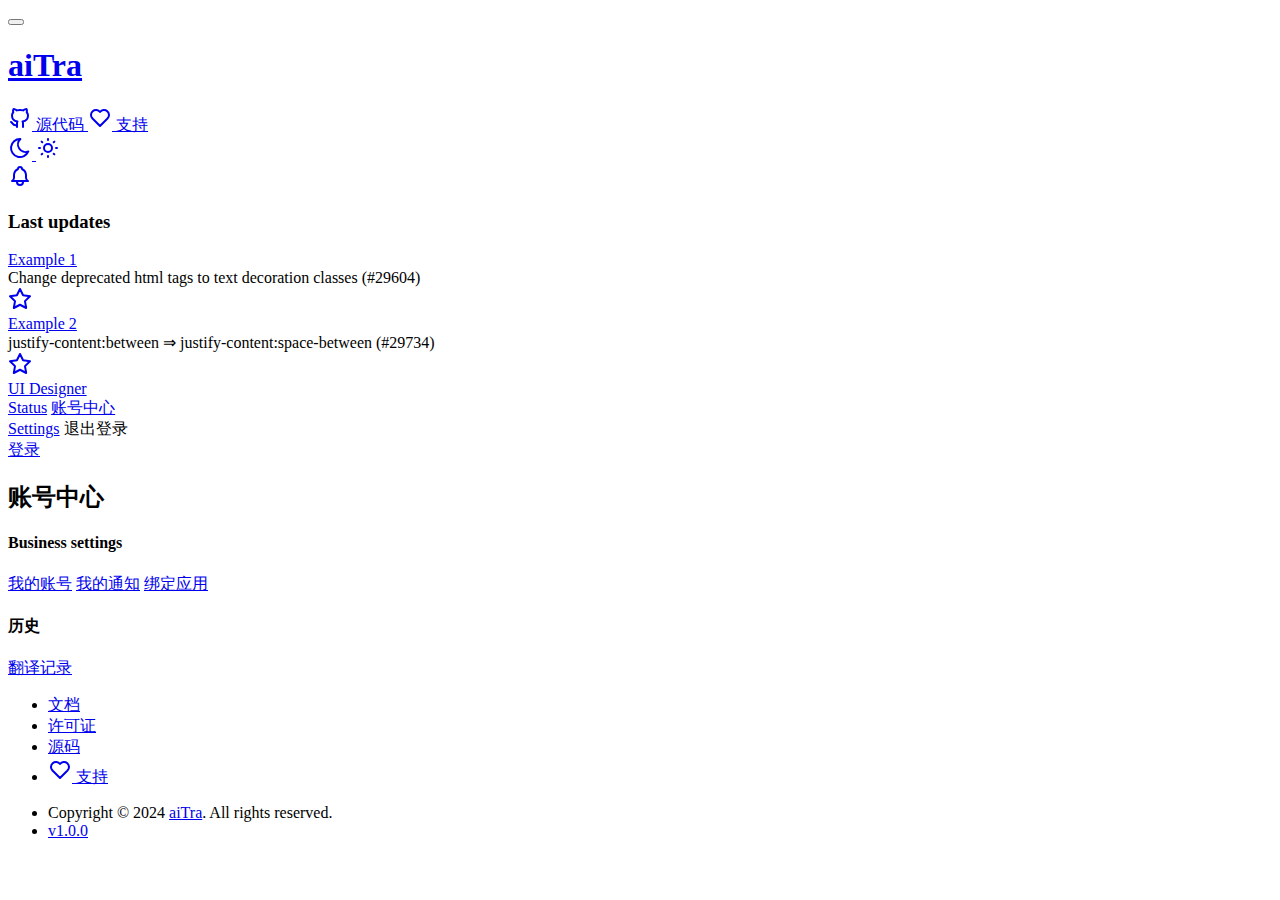
==== acenterhistory.html @ f4004e8a "Add files via upload" ====
<!doctype html>
<!--
* Tabler - Premium and Open Source dashboard template with responsive and high quality UI.
* @version 1.0.0-beta19
* @link https://tabler.io
* Copyright 2018-2023 The Tabler Authors
* Copyright 2018-2023 codecalm.net Paweł Kuna
* Licensed under MIT (https://github.com/tabler/tabler/blob/master/LICENSE)
-->
<html lang="en">
  <head>
    <meta charset="utf-8"/>
    <meta name="viewport" content="width=device-width, initial-scale=1, viewport-fit=cover"/>
    <meta http-equiv="X-UA-Compatible" content="ie=edge"/>
    <title>Settings - Tabler - Premium and Open Source dashboard template with responsive and high quality UI.</title>
    <!-- CSS files -->
    <link href="./dist/css/tabler.min.css?1684106062" rel="stylesheet"/>
    <link href="./dist/css/tabler-flags.min.css?1684106062" rel="stylesheet"/>
    <link href="./dist/css/tabler-payments.min.css?1684106062" rel="stylesheet"/>
    <link href="./dist/css/tabler-vendors.min.css?1684106062" rel="stylesheet"/>
    <link href="./dist/css/demo.min.css?1684106062" rel="stylesheet"/>
    <style>
      @import url('https://rsms.me/inter/inter.css');
      :root {
      	--tblr-font-sans-serif: 'Inter Var', -apple-system, BlinkMacSystemFont, San Francisco, Segoe UI, Roboto, Helvetica Neue, sans-serif;
      }
      body {
      	font-feature-settings: "cv03", "cv04", "cv11";
      }
    </style>
  </head>
  <body >
    <script src="./dist/js/demo-theme.min.js?1684106062"></script>
    <div class="page">
      <!-- Navbar 包括一切最顶上的东西-->
      <header class="navbar navbar-expand-md d-print-none">
        <div class="container-xl">
          <button class="navbar-toggler" type="button" data-bs-toggle="collapse" data-bs-target="#navbar-menu"
                  aria-controls="navbar-menu" aria-expanded="false" aria-label="Toggle navigation">
            <span class="navbar-toggler-icon"></span>
          </button>
          <h1 class="navbar-brand navbar-brand-autodark d-none-navbar-horizontal pe-0 pe-md-3">
            <a href="./index.html">
              aiTra
            </a>
          </h1>
          <!--          源代码和支持-->
          <div class="navbar-nav flex-row order-md-last">
            <div class="nav-item d-none d-md-flex me-3">
              <div class="btn-list">
                <a href="#" class="btn" target="_blank" rel="noreferrer">
                  <!-- Download SVG icon from http://tabler-icons.io/i/brand-github -->
                  <svg xmlns="http://www.w3.org/2000/svg" class="icon" width="24" height="24"
                       viewBox="0 0 24 24" stroke-width="2" stroke="currentColor" fill="none"
                       stroke-linecap="round" stroke-linejoin="round">
                    <path stroke="none" d="M0 0h24v24H0z" fill="none"/>
                    <path d="M9 19c-4.3 1.4 -4.3 -2.5 -6 -3m12 5v-3.5c0 -1 .1 -1.4 -.5 -2c2.8 -.3 5.5 -1.4 5.5 -6a4.6 4.6 0 0 0 -1.3 -3.2a4.2 4.2 0 0 0 -.1 -3.2s-1.1 -.3 -3.5 1.3a12.3 12.3 0 0 0 -6.2 0c-2.4 -1.6 -3.5 -1.3 -3.5 -1.3a4.2 4.2 0 0 0 -.1 3.2a4.6 4.6 0 0 0 -1.3 3.2c0 4.6 2.7 5.7 5.5 6c-.6 .6 -.6 1.2 -.5 2v3.5"/>
                  </svg>
                  源代码
                </a>
                <a href="#" class="btn" target="_blank" rel="noreferrer">
                  <!-- Download SVG icon from http://tabler-icons.io/i/heart -->
                  <svg xmlns="http://www.w3.org/2000/svg" class="icon text-pink" width="24" height="24"
                       viewBox="0 0 24 24" stroke-width="2" stroke="currentColor" fill="none"
                       stroke-linecap="round" stroke-linejoin="round">
                    <path stroke="none" d="M0 0h24v24H0z" fill="none"/>
                    <path d="M19.5 12.572l-7.5 7.428l-7.5 -7.428a5 5 0 1 1 7.5 -6.566a5 5 0 1 1 7.5 6.572"/>
                  </svg>
                  支持
                </a>
              </div>
            </div>
            <!--            两个按钮-->
            <div class="d-none d-md-flex">
              <a href="?theme=dark" class="nav-link px-0 hide-theme-dark" title="Enable dark mode"
                 data-bs-toggle="tooltip"
                 data-bs-placement="bottom">
                <!-- Download SVG icon from http://tabler-icons.io/i/moon -->
                <svg xmlns="http://www.w3.org/2000/svg" class="icon" width="24" height="24" viewBox="0 0 24 24"
                     stroke-width="2" stroke="currentColor" fill="none" stroke-linecap="round"
                     stroke-linejoin="round">
                  <path stroke="none" d="M0 0h24v24H0z" fill="none"/>
                  <path d="M12 3c.132 0 .263 0 .393 0a7.5 7.5 0 0 0 7.92 12.446a9 9 0 1 1 -8.313 -12.454z"/>
                </svg>
              </a>
              <a href="?theme=light" class="nav-link px-0 hide-theme-light" title="Enable light mode"
                 data-bs-toggle="tooltip"
                 data-bs-placement="bottom">
                <!-- Download SVG icon from http://tabler-icons.io/i/sun -->
                <svg xmlns="http://www.w3.org/2000/svg" class="icon" width="24" height="24" viewBox="0 0 24 24"
                     stroke-width="2" stroke="currentColor" fill="none" stroke-linecap="round"
                     stroke-linejoin="round">
                  <path stroke="none" d="M0 0h24v24H0z" fill="none"/>
                  <path d="M12 12m-4 0a4 4 0 1 0 8 0a4 4 0 1 0 -8 0"/>
                  <path d="M3 12h1m8 -9v1m8 8h1m-9 8v1m-6.4 -15.4l.7 .7m12.1 -.7l-.7 .7m0 11.4l.7 .7m-12.1 -.7l-.7 .7"/>
                </svg>
              </a>
              <div class="nav-item dropdown d-none d-md-flex me-3">
                <a href="#" class="nav-link px-0" data-bs-toggle="dropdown" tabindex="-1"
                   aria-label="Show notifications">
                  <!-- Download SVG icon from http://tabler-icons.io/i/bell -->
                  <svg xmlns="http://www.w3.org/2000/svg" class="icon" width="24" height="24"
                       viewBox="0 0 24 24" stroke-width="2" stroke="currentColor" fill="none"
                       stroke-linecap="round" stroke-linejoin="round">
                    <path stroke="none" d="M0 0h24v24H0z" fill="none"/>
                    <path d="M10 5a2 2 0 1 1 4 0a7 7 0 0 1 4 6v3a4 4 0 0 0 2 3h-16a4 4 0 0 0 2 -3v-3a7 7 0 0 1 4 -6"/>
                    <path d="M9 17v1a3 3 0 0 0 6 0v-1"/>
                  </svg>
                  <span class="badge bg-red"></span>
                </a>
                <div class="dropdown-menu dropdown-menu-arrow dropdown-menu-end dropdown-menu-card">
                  <div class="card">
                    <div class="card-header">
                      <h3 class="card-title">Last updates</h3>
                    </div>
                    <div class="list-group list-group-flush list-group-hoverable">
                      <div class="list-group-item">
                        <div class="row align-items-center">
                          <div class="col-auto"><span
                                  class="status-dot status-dot-animated bg-red d-block"></span></div>
                          <div class="col text-truncate">
                            <a href="#" class="text-body d-block">Example 1</a>
                            <div class="d-block text-muted text-truncate mt-n1">
                              Change deprecated html tags to text decoration classes (#29604)
                            </div>
                          </div>
                          <div class="col-auto">
                            <a href="#" class="list-group-item-actions">
                              <!-- Download SVG icon from http://tabler-icons.io/i/star -->
                              <svg xmlns="http://www.w3.org/2000/svg" class="icon text-muted"
                                   width="24" height="24" viewBox="0 0 24 24" stroke-width="2"
                                   stroke="currentColor" fill="none" stroke-linecap="round"
                                   stroke-linejoin="round">
                                <path stroke="none" d="M0 0h24v24H0z" fill="none"/>
                                <path d="M12 17.75l-6.172 3.245l1.179 -6.873l-5 -4.867l6.9 -1l3.086 -6.253l3.086 6.253l6.9 1l-5 4.867l1.179 6.873z"/>
                              </svg>
                            </a>
                          </div>
                        </div>
                      </div>
                      <div class="list-group-item">
                        <div class="row align-items-center">
                          <div class="col-auto"><span class="status-dot d-block"></span></div>
                          <div class="col text-truncate">
                            <a href="#" class="text-body d-block">Example 2</a>
                            <div class="d-block text-muted text-truncate mt-n1">
                              justify-content:between ⇒ justify-content:space-between (#29734)
                            </div>
                          </div>
                          <div class="col-auto">
                            <a href="#" class="list-group-item-actions show">
                              <!-- Download SVG icon from http://tabler-icons.io/i/star -->
                              <svg xmlns="http://www.w3.org/2000/svg" class="icon text-yellow"
                                   width="24" height="24" viewBox="0 0 24 24" stroke-width="2"
                                   stroke="currentColor" fill="none" stroke-linecap="round"
                                   stroke-linejoin="round">
                                <path stroke="none" d="M0 0h24v24H0z" fill="none"/>
                                <path d="M12 17.75l-6.172 3.245l1.179 -6.873l-5 -4.867l6.9 -1l3.086 -6.253l3.086 6.253l6.9 1l-5 4.867l1.179 6.873z"/>
                              </svg>
                            </a>
                          </div>
                        </div>
                      </div>

                    </div>
                  </div>
                </div>
              </div>
            </div>
            <!--            登录头像 隐藏ing-->
            <div class="nav-item dropdown d-none" id="user-info">
              <a href="#" class="nav-link d-flex lh-1 text-reset p-0" data-bs-toggle="dropdown"
                 aria-label="Open user menu">
                <span class="avatar avatar-sm" style="background-image: url(./static/avatars/000m.jpg)"></span>
                <div class="d-none d-xl-block ps-2">
                  <div id="user-email"></div>
                  <div class="mt-1 small text-muted">UI Designer</div>
                </div>
              </a>
              <div class="dropdown-menu dropdown-menu-end dropdown-menu-arrow">
                <a href="#" class="dropdown-item" >Status</a>
                <a href="acenter.html" class="dropdown-item" >账号中心</a>
                <div class="dropdown-divider"></div>
                <a href="settings.html" class="dropdown-item">Settings</a>
                <a  class="dropdown-item" id="logout-button">退出登录</a>
              </div>
            </div>

            <!-- 登录按钮 -->
            <div class="nav-item d-none d-md-flex">
              <a href="sign-in.html" class="btn btn-outline-primary me-2" id="login-button">登录</a>
            </div>
          </div>

        </div>
      </header>


      <div class="page-wrapper">
        <!-- Page header -->
        <div class="page-header d-print-none">
          <div class="container-xl">
            <div class="row g-2 align-items-center">
              <div class="col">
                <h2 class="page-title">
                  账号中心
                </h2>
              </div>
            </div>
          </div>
        </div>
        <!-- Page body -->
        <div class="page-body">
          <div class="container-xl">
            <div class="card">
              <div class="row g-0">
                <div class="col-3 d-none d-md-block border-end">
                  <div class="card-body">
                    <h4 class="subheader">Business settings</h4>
                    <div class="list-group list-group-transparent">
                      <a href="./settings.html" class="list-group-item list-group-item-action d-flex align-items-center">我的账号</a>
                      <a href="#" class="list-group-item list-group-item-action d-flex align-items-center">我的通知</a>
                      <a href="#" class="list-group-item list-group-item-action d-flex align-items-center">绑定应用</a>
                    </div>
                    <h4 class="subheader mt-4">历史</h4>
                    <div class="list-group list-group-transparent">
                      <a href="./acenterhistory.html" class="list-group-item list-group-item-action active" id="acenterhistory">翻译记录</a>
                    </div>
                  </div>
                </div>
                <div class="col d-flex flex-column">
                  <div class="card-body">
                    <div id="history-list">
                      <!-- History records will be injected here -->
                    </div>
<!--                    todo显示历史记录-->
                    </div>
                  </div>
                </div>
              </div>
            </div>
          </div>
        </div>
        <!--        页脚内容-->
        <footer class="footer footer-transparent d-print-none">
          <div class="container-xl">
            <div class="row text-center align-items-center flex-row-reverse">
              <div class="col-lg-auto ms-lg-auto">
                <ul class="list-inline list-inline-dots mb-0">
                  <li class="list-inline-item"><a href="#" target="_blank"
                                                  class="link-secondary" rel="noopener">文档</a></li>
                  <li class="list-inline-item"><a href="./license.html" class="link-secondary">许可证</a>
                  </li>
                  <li class="list-inline-item"><a href="#" target="_blank"
                                                  class="link-secondary" rel="noopener">源码</a></li>
                  <li class="list-inline-item">
                    <a href="#" target="_blank" class="link-secondary"
                       rel="noopener">
                      <!-- Download SVG icon from http://tabler-icons.io/i/heart -->
                      <svg xmlns="http://www.w3.org/2000/svg"
                           class="icon text-pink icon-filled icon-inline" width="24" height="24"
                           viewBox="0 0 24 24" stroke-width="2" stroke="currentColor" fill="none"
                           stroke-linecap="round" stroke-linejoin="round">
                        <path stroke="none" d="M0 0h24v24H0z" fill="none"/>
                        <path d="M19.5 12.572l-7.5 7.428l-7.5 -7.428a5 5 0 1 1 7.5 -6.566a5 5 0 1 1 7.5 6.572"/>
                      </svg>
                      支持
                    </a>
                  </li>
                </ul>
              </div>
              <div class="col-12 col-lg-auto mt-3 mt-lg-0">
                <ul class="list-inline list-inline-dots mb-0">
                  <li class="list-inline-item">
                    Copyright &copy; 2024
                    <a href="src" class="link-secondary">aiTra</a>.
                    All rights reserved.
                  </li>
                  <li class="list-inline-item">
                    <a href="./changelog.html" class="link-secondary" rel="noopener">
                      v1.0.0
                    </a>
                  </li>
                </ul>
              </div>
            </div>
          </div>
        </footer>
      </div>
    </div>
    <!-- Libs JS -->
    <!-- Tabler Core -->
    <script src="./dist/js/tabler.min.js?1684106062" defer></script>
    <script src="./dist/js/demo.min.js?1684106062" defer></script>
    <script src="https://cdn.bootcdn.net/ajax/libs/jquery/3.6.4/jquery.min.js"></script>

    <script>

      $(document).ready(function () {

        // Perform the AJAX request to check the login status
        $.ajax({
          url: 'http://localhost:8080/user/status',
          method: 'GET',
          xhrFields: {
            withCredentials: true
          },
          crossDomain: true,
          success: function (response) {
            if (response.status === 'logged_in') {
              $('#login-button').hide();
              $('#user-email').text(response.useremail);
              $('#user-info').removeClass('d-none');

              var historyList = $("#history-list");
              historyList.html("加载中...");

              var tempemail = $('#user-email').text();
              $.ajax({
                url: "http://localhost:8080/translate/history",
                type: "GET",
                data: { userEmail: tempemail },
                success: function (data) {
                  historyList.html("");
                  if (data.length > 0) {
                    $.each(data, function (index, record) {
                      var recordDiv = $("<div>").addClass("record");
                      recordDiv.html(`
              <div><strong>原文:</strong> ${record.sourceText}</div>
              <div><strong>翻译后:</strong> ${record.translatedText}</div>
              <div><strong>原文语言:</strong> ${record.sourceLangName}</div>
              <div><strong>目标语言:</strong> ${record.targetLangName}</div>
              <div><strong>翻译时间:</strong> ${record.translatedAt}</div>
              <hr>
            `);
                      historyList.append(recordDiv);
                    });
                  } else {
                    historyList.html("没有历史记录");
                  }
                },
                error: function (error) {
                  historyList.html("加载失败，请重试");
                  console.error('Error fetching history:', error);
                }
              });


            } else {
              $('#login-button').show();
              $('#user-info').addClass('d-none');
            }


          },
          error: function () {
            console.error('Error checking login status');
          }
        });
      });
    </script>
    <script>
      $(document).ready(function () {
        $('#logout-button').click(function (event) {
          event.preventDefault();
          $.ajax({
            url: 'http://localhost:8080/alogout',
            type: 'POST',
            xhrFields: {
              withCredentials: true
            },
            crossDomain: true,
            success: function (response) {

              window.location.href = './index.html';
            },
            error: function (xhr, status, error) {
              alert('退出登录失败，请重试。');
            }
          });
        });
      });
      document.addEventListener("DOMContentLoaded", function () {
        const menuItems = document.querySelectorAll(".list-group-item");
        const sections = document.querySelectorAll("[data-section]");

        menuItems.forEach(item => {
          item.addEventListener("click", function (e) {
            e.preventDefault();

            // Remove active class from all menu items
            menuItems.forEach(i => i.classList.remove("active"));
            // Add active class to the clicked menu item
            this.classList.add("active");

            // Get the target section
            const target = this.getAttribute("data-target");

            // Hide all sections
            sections.forEach(section => section.style.display = "none");

            // Show the target section
            document.querySelector(`[data-section="${target}"]`).style.display = "flex";
          });
        });
      });

      $(document).ready(function() {
        // 监听点击事件
        $(".list-group-item").click(function() {
          // 判断点击了哪个链接
          var clickedText = $(this).text();
          switch (clickedText) {
            case "我的账号":
              // 处理“我的账号”链接的点击
              console.log("点击了我的账号");
              // 在这里添加处理“我的账号”链接点击的代码
              window.location.href = './acenter.html';

              break;
            case "我的通知":
              // 处理“我的通知”链接的点击
              console.log("点击了我的通知");
              // 在这里添加处理“我的通知”链接点击的代码
              break;
            case "绑定应用":
              // 处理“绑定应用”链接的点击
              console.log("点击了绑定应用");
              // 在这里添加处理“绑定应用”链接点击的代码
              break;
            case "翻译记录":
              // 处理“翻译记录”链接的点击
              console.log("点击了翻译记录");
              // 在这里添加处理“翻译记录”链接点击的代码
              window.location.href = './acenterhistory.html';
              break;
            default:
              // 默认情况
              console.log("未知链接被点击");
          }
        });
      });

    </script>
  </body>
</html>
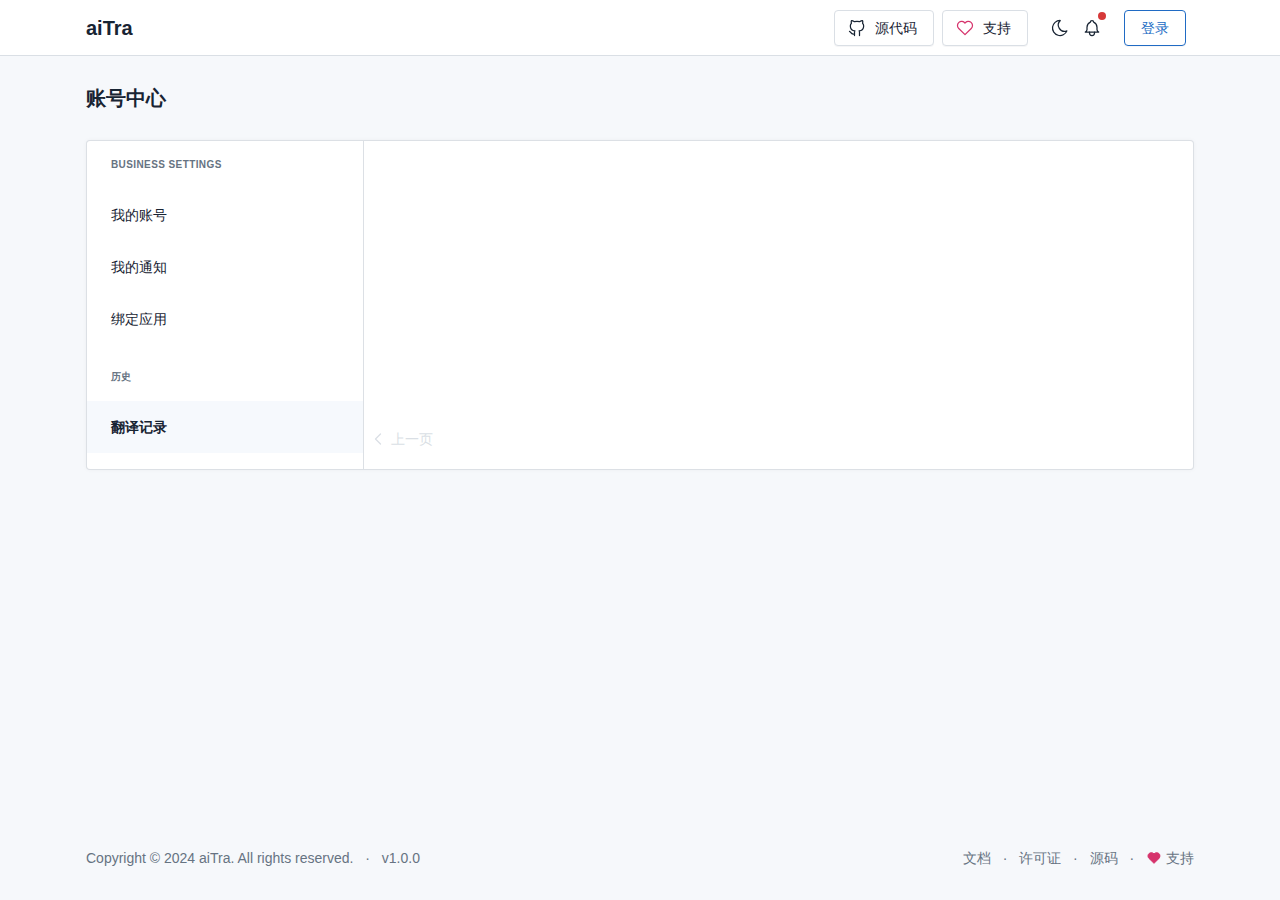
==== commit 6a6b58c3: "aiTra前端" ====
--- a/acenterhistory.html
+++ b/acenterhistory.html
@@ -235,12 +235,25 @@
                     </div>
 <!--                    todo显示历史记录-->
                     </div>
+<!--                  分页页码-->
+                  <ul class="pagination " id="page-list" >
+                    <li class="page-item disabled" id="page-list-uppage">
+                      <a class="page-link" href="#" tabindex="-1" aria-disabled="true">
+                        <!-- Download SVG icon from http://tabler-icons.io/i/chevron-left -->
+                        <svg xmlns="http://www.w3.org/2000/svg" class="icon" width="24" height="24" viewBox="0 0 24 24" stroke-width="2" stroke="currentColor" fill="none" stroke-linecap="round" stroke-linejoin="round"><path stroke="none" d="M0 0h24v24H0z" fill="none"/><path d="M15 6l-6 6l6 6" /></svg>
+                        上一页
+                      </a>
+                    </li>
+<!--                     页码位置-->
+                  </ul>
+<!--                  分页页码结束-->
                   </div>
                 </div>
               </div>
             </div>
           </div>
         </div>
+
         <!--        页脚内容-->
         <footer class="footer footer-transparent d-print-none">
           <div class="container-xl">
@@ -295,6 +308,169 @@
     <script src="https://cdn.bootcdn.net/ajax/libs/jquery/3.6.4/jquery.min.js"></script>
 
     <script>
+      $(document).on('click','#page-list-nextpage',function (event){
+        event.preventDefault();
+
+        // 使用 jQuery 选择器找到具有 "active" 类的元素，并获取其中的文本内容
+        var activeText = parseInt($(".page-item.active .page-link").text()) + 1;
+        var tempemail = $('#user-email').text();
+        var pageList = $("#page-list");
+        var historyList = $("#history-list");
+        console.log(activeText);
+        $.ajax({
+          url: "http://localhost:8080/translate/history",
+          type: "GET",
+          data: {
+            userEmail: tempemail,
+            current: activeText
+          },
+          success: function (data) {
+              if(activeText <= data.pages){
+                historyList.html("");
+                if(data.pages >1){
+                  pageList.html("<li class=\"page-item \" id=\"page-list-uppage\">\n" +
+                          "                      <a class=\"page-link\" href=\"\" tabindex=\"-1\" aria-disabled=\"true\">\n" +
+                          "                        <!-- Download SVG icon from http://tabler-icons.io/i/chevron-left -->\n" +
+                          "                        <svg xmlns=\"http://www.w3.org/2000/svg\" class=\"icon\" width=\"24\" height=\"24\" viewBox=\"0 0 24 24\" stroke-width=\"2\" stroke=\"currentColor\" fill=\"none\" stroke-linecap=\"round\" stroke-linejoin=\"round\"><path stroke=\"none\" d=\"M0 0h24v24H0z\" fill=\"none\"/><path d=\"M15 6l-6 6l6 6\" /></svg>\n" +
+                          "                        上一页\n" +
+                          "                      </a>\n" +
+                          "                    </li>");
+                  var temppages = data.pages;
+                  for(var i=1;i<=temppages;i++){
+                    if(i === data.current){
+                      pageList.append(`
+                       <li class="page-item active"><a class="page-link" href="#">${i}</a></li>
+                      `);
+                    }else{
+                      pageList.append(`
+                       <li class="page-item"><a class="page-link" href="#">${i}</a></li>
+                      `);
+                    }
+                  }
+                  pageList.append(`
+                    <li class="page-item" id="page-list-nextpage">
+                      <a class="page-link" href="" >
+                        下一页
+                        <svg xmlns="http://www.w3.org/2000/svg" class="icon" width="24" height="24" viewBox="0 0 24 24" stroke-width="2" stroke="currentColor" fill="none" stroke-linecap="round" stroke-linejoin="round"><path stroke="none" d="M0 0h24v24H0z" fill="none"/><path d="M9 6l6 6l-6 6" /></svg>
+                      </a>
+                    </li>
+                    `);
+
+
+                }
+                if (data.records.length > 0) {
+                  $.each(data.records, function (index, records) {
+                    var recordDiv = $("<div>").addClass("records");
+                    recordDiv.html(`
+              <div><strong>原文:</strong> ${records.sourceText}</div>
+              <div><strong>翻译后:</strong> ${records.translatedText}</div>
+              <div><strong>原文语言:</strong> ${records.sourceLangName}</div>
+              <div><strong>目标语言:</strong> ${records.targetLangName}</div>
+              <div><strong>翻译时间:</strong> ${records.translatedAt}</div>
+              <hr>
+            `);
+                    historyList.append(recordDiv);
+                  });
+                } else {
+                  historyList.html("没有历史记录");
+                }
+              }
+
+            if(activeText >= data.pages){
+              activeText = data.pages;
+              $('#page-list-nextpage').addClass('disabled');
+            }
+
+          },
+          error: function (error) {
+            historyList.html("加载失败，请重试");
+            console.error('Error fetching history:', error);
+          }
+        });
+      });
+
+
+      $(document).on('click','#page-list-uppage',function (event){
+        event.preventDefault();
+
+        // 使用 jQuery 选择器找到具有 "active" 类的元素，并获取其中的文本内容
+        var activeText = parseInt($(".page-item.active .page-link").text()) - 1;
+        var tempemail = $('#user-email').text();
+        var pageList = $("#page-list");
+        var historyList = $("#history-list");
+        console.log(activeText);
+        $.ajax({
+          url: "http://localhost:8080/translate/history",
+          type: "GET",
+          data: {
+            userEmail: tempemail,
+            current: activeText
+          },
+          success: function (data) {
+            if(activeText <= data.pages && activeText >=1){
+              historyList.html("");
+              if(data.pages >1){
+                pageList.html("<li class=\"page-item \" id=\"page-list-uppage\">\n" +
+                        "                      <a class=\"page-link\" href=\"\" tabindex=\"-1\" aria-disabled=\"true\">\n" +
+                        "                        <!-- Download SVG icon from http://tabler-icons.io/i/chevron-left -->\n" +
+                        "                        <svg xmlns=\"http://www.w3.org/2000/svg\" class=\"icon\" width=\"24\" height=\"24\" viewBox=\"0 0 24 24\" stroke-width=\"2\" stroke=\"currentColor\" fill=\"none\" stroke-linecap=\"round\" stroke-linejoin=\"round\"><path stroke=\"none\" d=\"M0 0h24v24H0z\" fill=\"none\"/><path d=\"M15 6l-6 6l6 6\" /></svg>\n" +
+                        "                        上一页\n" +
+                        "                      </a>\n" +
+                        "                    </li>");
+                var temppages = data.pages;
+                for(var i=1;i<=temppages;i++){
+                  if(i === data.current){
+                    pageList.append(`
+                       <li class="page-item active"><a class="page-link" href="#">${i}</a></li>
+                      `);
+                  }else{
+                    pageList.append(`
+                       <li class="page-item"><a class="page-link" href="#">${i}</a></li>
+                      `);
+                  }
+                }
+                pageList.append(`
+                    <li class="page-item" id="page-list-nextpage">
+                      <a class="page-link" href="" >
+                        下一页
+                        <svg xmlns="http://www.w3.org/2000/svg" class="icon" width="24" height="24" viewBox="0 0 24 24" stroke-width="2" stroke="currentColor" fill="none" stroke-linecap="round" stroke-linejoin="round"><path stroke="none" d="M0 0h24v24H0z" fill="none"/><path d="M9 6l6 6l-6 6" /></svg>
+                      </a>
+                    </li>
+                    `);
+
+
+              }
+              if (data.records.length > 0) {
+                $.each(data.records, function (index, records) {
+                  var recordDiv = $("<div>").addClass("records");
+                  recordDiv.html(`
+              <div><strong>原文:</strong> ${records.sourceText}</div>
+              <div><strong>翻译后:</strong> ${records.translatedText}</div>
+              <div><strong>原文语言:</strong> ${records.sourceLangName}</div>
+              <div><strong>目标语言:</strong> ${records.targetLangName}</div>
+              <div><strong>翻译时间:</strong> ${records.translatedAt}</div>
+              <hr>
+            `);
+                  historyList.append(recordDiv);
+                });
+              } else {
+                historyList.html("没有历史记录");
+              }
+            }
+
+            if(activeText <= 1){
+              activeText = 1;
+              $('#page-list-uppage').addClass('disabled');
+            }
+
+          },
+          error: function (error) {
+            historyList.html("加载失败，请重试");
+            console.error('Error fetching history:', error);
+          }
+        });
+      });
+
 
       $(document).ready(function () {
 
@@ -311,26 +487,55 @@
               $('#login-button').hide();
               $('#user-email').text(response.useremail);
               $('#user-info').removeClass('d-none');
-
+              var pageList = $("#page-list");
               var historyList = $("#history-list");
               historyList.html("加载中...");
+
 
               var tempemail = $('#user-email').text();
               $.ajax({
                 url: "http://localhost:8080/translate/history",
                 type: "GET",
-                data: { userEmail: tempemail },
+                data: {
+                  userEmail: tempemail,
+                  current: 1
+                },
                 success: function (data) {
                   historyList.html("");
-                  if (data.length > 0) {
-                    $.each(data, function (index, record) {
-                      var recordDiv = $("<div>").addClass("record");
+                  if(data.pages >1){
+                    var temppages = data.pages;
+                    for(var i=1;i<=temppages;i++){
+                      if(i === 1){
+                        pageList.append(`
+                       <li class="page-item active"><a class="page-link" href="#">${i}</a></li>
+                      `);
+                      }else {
+                        pageList.append(`
+                       <li class="page-item"><a class="page-link" href="#">${i}</a></li>
+                      `);
+                      }
+
+
+                    }
+                    pageList.append(`
+                    <li class="page-item">
+                      <a class="page-link" href="" id="page-list-nextpage">
+                        下一页
+                        <svg xmlns="http://www.w3.org/2000/svg" class="icon" width="24" height="24" viewBox="0 0 24 24" stroke-width="2" stroke="currentColor" fill="none" stroke-linecap="round" stroke-linejoin="round"><path stroke="none" d="M0 0h24v24H0z" fill="none"/><path d="M9 6l6 6l-6 6" /></svg>
+                      </a>
+                    </li>
+                    `);
+
+                  }
+                  if (data.records.length > 0) {
+                    $.each(data.records, function (index, records) {
+                      var recordDiv = $("<div>").addClass("records");
                       recordDiv.html(`
-              <div><strong>原文:</strong> ${record.sourceText}</div>
-              <div><strong>翻译后:</strong> ${record.translatedText}</div>
-              <div><strong>原文语言:</strong> ${record.sourceLangName}</div>
-              <div><strong>目标语言:</strong> ${record.targetLangName}</div>
-              <div><strong>翻译时间:</strong> ${record.translatedAt}</div>
+              <div><strong>原文:</strong> ${records.sourceText}</div>
+              <div><strong>翻译后:</strong> ${records.translatedText}</div>
+              <div><strong>原文语言:</strong> ${records.sourceLangName}</div>
+              <div><strong>目标语言:</strong> ${records.targetLangName}</div>
+              <div><strong>翻译时间:</strong> ${records.translatedAt}</div>
               <hr>
             `);
                       historyList.append(recordDiv);
--- a/dist/css/tabler.min.css
+++ b/dist/css/tabler.min.css
@@ -0,0 +1,13 @@
+/*!
+* Tabler v1.0.0-beta19 (https://tabler.io)
+* @version 1.0.0-beta19
+* @link https://tabler.io
+* Copyright 2018-2023 The Tabler Authors
+* Copyright 2018-2023 codecalm.net Paweł Kuna
+* Licensed under MIT (https://github.com/tabler/tabler/blob/master/LICENSE)
+*/
+@charset "UTF-8";:root,[data-bs-theme=light]{--tblr-blue:#206bc4;--tblr-indigo:#4263eb;--tblr-purple:#ae3ec9;--tblr-pink:#d6336c;--tblr-red:#d63939;--tblr-orange:#f76707;--tblr-yellow:#f59f00;--tblr-green:#2fb344;--tblr-teal:#0ca678;--tblr-cyan:#17a2b8;--tblr-black:#000000;--tblr-white:#ffffff;--tblr-gray:#667382;--tblr-gray-dark:#182433;--tblr-gray-100:#f6f8fb;--tblr-gray-200:#eef1f4;--tblr-gray-300:#dadfe5;--tblr-gray-400:#bbc3cd;--tblr-gray-500:#929dab;--tblr-gray-600:#667382;--tblr-gray-700:#3a4859;--tblr-gray-800:#182433;--tblr-gray-900:#040a11;--tblr-primary:#206bc4;--tblr-secondary:#667382;--tblr-success:#2fb344;--tblr-info:#4299e1;--tblr-warning:#f76707;--tblr-danger:#d63939;--tblr-light:#fcfdfe;--tblr-dark:#182433;--tblr-muted:#667382;--tblr-blue:#206bc4;--tblr-azure:#4299e1;--tblr-indigo:#4263eb;--tblr-purple:#ae3ec9;--tblr-pink:#d6336c;--tblr-red:#d63939;--tblr-orange:#f76707;--tblr-yellow:#f59f00;--tblr-lime:#74b816;--tblr-green:#2fb344;--tblr-teal:#0ca678;--tblr-cyan:#17a2b8;--tblr-facebook:#1877f2;--tblr-twitter:#1da1f2;--tblr-linkedin:#0a66c2;--tblr-google:#dc4e41;--tblr-youtube:#ff0000;--tblr-vimeo:#1ab7ea;--tblr-dribbble:#ea4c89;--tblr-github:#181717;--tblr-instagram:#e4405f;--tblr-pinterest:#bd081c;--tblr-vk:#6383a8;--tblr-rss:#ffa500;--tblr-flickr:#0063dc;--tblr-bitbucket:#0052cc;--tblr-tabler:#206bc4;--tblr-primary-rgb:32,107,196;--tblr-secondary-rgb:102,115,130;--tblr-success-rgb:47,179,68;--tblr-info-rgb:66,153,225;--tblr-warning-rgb:247,103,7;--tblr-danger-rgb:214,57,57;--tblr-light-rgb:252,253,254;--tblr-dark-rgb:24,36,51;--tblr-muted-rgb:102,115,130;--tblr-blue-rgb:32,107,196;--tblr-azure-rgb:66,153,225;--tblr-indigo-rgb:66,99,235;--tblr-purple-rgb:174,62,201;--tblr-pink-rgb:214,51,108;--tblr-red-rgb:214,57,57;--tblr-orange-rgb:247,103,7;--tblr-yellow-rgb:245,159,0;--tblr-lime-rgb:116,184,22;--tblr-green-rgb:47,179,68;--tblr-teal-rgb:12,166,120;--tblr-cyan-rgb:23,162,184;--tblr-facebook-rgb:24,119,242;--tblr-twitter-rgb:29,161,242;--tblr-linkedin-rgb:10,102,194;--tblr-google-rgb:220,78,65;--tblr-youtube-rgb:255,0,0;--tblr-vimeo-rgb:26,183,234;--tblr-dribbble-rgb:234,76,137;--tblr-github-rgb:24,23,23;--tblr-instagram-rgb:228,64,95;--tblr-pinterest-rgb:189,8,28;--tblr-vk-rgb:99,131,168;--tblr-rss-rgb:255,165,0;--tblr-flickr-rgb:0,99,220;--tblr-bitbucket-rgb:0,82,204;--tblr-tabler-rgb:32,107,196;--tblr-primary-text-emphasis:#0d2b4e;--tblr-secondary-text-emphasis:#292e34;--tblr-success-text-emphasis:#13481b;--tblr-info-text-emphasis:#1a3d5a;--tblr-warning-text-emphasis:#632903;--tblr-danger-text-emphasis:#561717;--tblr-light-text-emphasis:#3a4859;--tblr-dark-text-emphasis:#3a4859;--tblr-primary-bg-subtle:#d2e1f3;--tblr-secondary-bg-subtle:#e0e3e6;--tblr-success-bg-subtle:#d5f0da;--tblr-info-bg-subtle:#d9ebf9;--tblr-warning-bg-subtle:#fde1cd;--tblr-danger-bg-subtle:#f7d7d7;--tblr-light-bg-subtle:#fbfcfd;--tblr-dark-bg-subtle:#bbc3cd;--tblr-primary-border-subtle:#a6c4e7;--tblr-secondary-border-subtle:#c2c7cd;--tblr-success-border-subtle:#ace1b4;--tblr-info-border-subtle:#b3d6f3;--tblr-warning-border-subtle:#fcc29c;--tblr-danger-border-subtle:#efb0b0;--tblr-light-border-subtle:#eef1f4;--tblr-dark-border-subtle:#929dab;--tblr-white-rgb:255,255,255;--tblr-black-rgb:0,0,0;--tblr-font-sans-serif:-apple-system,BlinkMacSystemFont,San Francisco,Segoe UI,Roboto,Helvetica Neue,sans-serif;--tblr-font-monospace:Menlo,Monaco,Consolas,Liberation Mono,Courier New,monospace;--tblr-gradient:linear-gradient(180deg, rgba(255, 255, 255, 0.15), rgba(255, 255, 255, 0));--tblr-body-font-family:var(--tblr-font-sans-serif);--tblr-body-font-size:0.875rem;--tblr-body-font-weight:400;--tblr-body-line-height:1.4285714286;--tblr-body-color:#182433;--tblr-body-color-rgb:24,36,51;--tblr-body-bg:#f6f8fb;--tblr-body-bg-rgb:246,248,251;--tblr-emphasis-color:#182433;--tblr-emphasis-color-rgb:24,36,51;--tblr-secondary-color:rgba(24, 36, 51, 0.75);--tblr-secondary-color-rgb:24,36,51;--tblr-secondary-bg:#eef1f4;--tblr-secondary-bg-rgb:238,241,244;--tblr-tertiary-color:rgba(24, 36, 51, 0.5);--tblr-tertiary-color-rgb:24,36,51;--tblr-tertiary-bg:#f6f8fb;--tblr-tertiary-bg-rgb:246,248,251;--tblr-link-color:#206bc4;--tblr-link-color-rgb:32,107,196;--tblr-link-decoration:none;--tblr-link-hover-color:#1a569d;--tblr-link-hover-color-rgb:26,86,157;--tblr-link-hover-decoration:underline;--tblr-code-color:var(--tblr-gray-600);--tblr-highlight-bg:#fdeccc;--tblr-border-width:1px;--tblr-border-style:solid;--tblr-border-color:#dadfe5;--tblr-border-color-translucent:rgba(4, 32, 69, 0.14);--tblr-border-radius:4px;--tblr-border-radius-sm:2px;--tblr-border-radius-lg:8px;--tblr-border-radius-xl:1rem;--tblr-border-radius-xxl:2rem;--tblr-border-radius-2xl:var(--tblr-border-radius-xxl);--tblr-border-radius-pill:100rem;--tblr-box-shadow:0 0.5rem 1rem rgba(0, 0, 0, 0.15);--tblr-box-shadow-sm:0 0.125rem 0.25rem rgba(0, 0, 0, 0.075);--tblr-box-shadow-lg:0 1rem 3rem rgba(0, 0, 0, 0.175);--tblr-box-shadow-inset:0 0 transparent;--tblr-focus-ring-width:0.25rem;--tblr-focus-ring-opacity:0.25;--tblr-focus-ring-color:rgba(32, 107, 196, 0.25);--tblr-form-valid-color:#2fb344;--tblr-form-valid-border-color:#2fb344;--tblr-form-invalid-color:#d63939;--tblr-form-invalid-border-color:#d63939}[data-bs-theme=dark]{color-scheme:dark;--tblr-body-color:#fcfdfe;--tblr-body-color-rgb:252,253,254;--tblr-body-bg:#040a11;--tblr-body-bg-rgb:4,10,17;--tblr-emphasis-color:#ffffff;--tblr-emphasis-color-rgb:255,255,255;--tblr-secondary-color:rgba(252, 253, 254, 0.75);--tblr-secondary-color-rgb:252,253,254;--tblr-secondary-bg:#182433;--tblr-secondary-bg-rgb:24,36,51;--tblr-tertiary-color:rgba(252, 253, 254, 0.5);--tblr-tertiary-color-rgb:252,253,254;--tblr-tertiary-bg:#0e1722;--tblr-tertiary-bg-rgb:14,23,34;--tblr-primary-text-emphasis:#79a6dc;--tblr-secondary-text-emphasis:#a3abb4;--tblr-success-text-emphasis:#82d18f;--tblr-info-text-emphasis:#8ec2ed;--tblr-warning-text-emphasis:#faa46a;--tblr-danger-text-emphasis:#e68888;--tblr-light-text-emphasis:#f6f8fb;--tblr-dark-text-emphasis:#dadfe5;--tblr-primary-bg-subtle:#061527;--tblr-secondary-bg-subtle:#14171a;--tblr-success-bg-subtle:#09240e;--tblr-info-bg-subtle:#0d1f2d;--tblr-warning-bg-subtle:#311501;--tblr-danger-bg-subtle:#2b0b0b;--tblr-light-bg-subtle:#182433;--tblr-dark-bg-subtle:#0c121a;--tblr-primary-border-subtle:#134076;--tblr-secondary-border-subtle:#3d454e;--tblr-success-border-subtle:#1c6b29;--tblr-info-border-subtle:#285c87;--tblr-warning-border-subtle:#943e04;--tblr-danger-border-subtle:#802222;--tblr-light-border-subtle:#3a4859;--tblr-dark-border-subtle:#182433;--tblr-link-color:#79a6dc;--tblr-link-hover-color:#94b8e3;--tblr-link-color-rgb:121,166,220;--tblr-link-hover-color-rgb:148,184,227;--tblr-code-color:var(--tblr-gray-300);--tblr-border-color:#1f2e41;--tblr-border-color-translucent:rgba(72, 110, 149, 0.14);--tblr-form-valid-color:#82d18f;--tblr-form-valid-border-color:#82d18f;--tblr-form-invalid-color:#e68888;--tblr-form-invalid-border-color:#e68888}*,::after,::before{box-sizing:border-box}@media (prefers-reduced-motion:no-preference){:root{scroll-behavior:smooth}}body{margin:0;font-family:var(--tblr-body-font-family);font-size:var(--tblr-body-font-size);font-weight:var(--tblr-body-font-weight);line-height:var(--tblr-body-line-height);color:var(--tblr-body-color);text-align:var(--tblr-body-text-align);background-color:var(--tblr-body-bg);-webkit-text-size-adjust:100%;-webkit-tap-highlight-color:transparent}.hr,hr{margin:2rem 0;color:inherit;border:0;border-top:var(--tblr-border-width) solid;opacity:.16}.h1,.h2,.h3,.h4,.h5,.h6,h1,h2,h3,h4,h5,h6{margin-top:0;margin-bottom:var(--tblr-spacer);font-weight:var(--tblr-font-weight-bold);line-height:1.2;color:var(--tblr-heading-color,inherit)}.h1,h1{font-size:1.5rem}.h2,h2{font-size:1.25rem}.h3,h3{font-size:1rem}.h4,h4{font-size:.875rem}.h5,h5{font-size:.75rem}.h6,h6{font-size:.625rem}p{margin-top:0;margin-bottom:1rem}abbr[title]{-webkit-text-decoration:underline dotted;text-decoration:underline dotted;cursor:help;-webkit-text-decoration-skip-ink:none;text-decoration-skip-ink:none}address{margin-bottom:1rem;font-style:normal;line-height:inherit}ol,ul{padding-left:2rem}dl,ol,ul{margin-top:0;margin-bottom:1rem}ol ol,ol ul,ul ol,ul ul{margin-bottom:0}dt{font-weight:600}dd{margin-bottom:.5rem;margin-left:0}blockquote{margin:0 0 1rem}b,strong{font-weight:bolder}.small,small{font-size:85.714285%}.mark,mark{padding:.1875em;background-color:var(--tblr-highlight-bg)}sub,sup{position:relative;font-size:.75em;line-height:0;vertical-align:baseline}sub{bottom:-.25em}sup{top:-.5em}a{color:rgba(var(--tblr-link-color-rgb),var(--tblr-link-opacity,1));text-decoration:none}a:hover{--tblr-link-color-rgb:var(--tblr-link-hover-color-rgb);text-decoration:underline}a:not([href]):not([class]),a:not([href]):not([class]):hover{color:inherit;text-decoration:none}code,kbd,pre,samp{font-family:var(--tblr-font-monospace);font-size:1em}pre{display:block;margin-top:0;margin-bottom:1rem;overflow:auto;font-size:85.714285%;color:var(--tblr-light)}pre code{font-size:inherit;color:inherit;word-break:normal}code{font-size:85.714285%;color:var(--tblr-code-color);word-wrap:break-word}a>code{color:inherit}kbd{padding:.25rem .5rem;font-size:var(--tblr-font-size-h5);color:var(--tblr-muted-dark);background-color:var(--tblr-code-bg);border-radius:2px}kbd kbd{padding:0;font-size:1em}figure{margin:0 0 1rem}img,svg{vertical-align:middle}table{caption-side:bottom;border-collapse:collapse}caption{padding-top:.75rem;padding-bottom:.75rem;color:var(--tblr-secondary-color);text-align:left}th{text-align:inherit;text-align:-webkit-match-parent}tbody,td,tfoot,th,thead,tr{border-color:inherit;border-style:solid;border-width:0}label{display:inline-block}button{border-radius:0}button:focus:not(:focus-visible){outline:0}button,input,optgroup,select,textarea{margin:0;font-family:inherit;font-size:inherit;line-height:inherit}button,select{text-transform:none}[role=button]{cursor:pointer}select{word-wrap:normal}select:disabled{opacity:1}[list]:not([type=date]):not([type=datetime-local]):not([type=month]):not([type=week]):not([type=time])::-webkit-calendar-picker-indicator{display:none!important}[type=button],[type=reset],[type=submit],button{-webkit-appearance:button}[type=button]:not(:disabled),[type=reset]:not(:disabled),[type=submit]:not(:disabled),button:not(:disabled){cursor:pointer}::-moz-focus-inner{padding:0;border-style:none}textarea{resize:vertical}fieldset{min-width:0;padding:0;margin:0;border:0}legend{float:left;width:100%;padding:0;margin-bottom:.5rem;font-size:1.5rem;line-height:inherit}legend+*{clear:left}::-webkit-datetime-edit-day-field,::-webkit-datetime-edit-fields-wrapper,::-webkit-datetime-edit-hour-field,::-webkit-datetime-edit-minute,::-webkit-datetime-edit-month-field,::-webkit-datetime-edit-text,::-webkit-datetime-edit-year-field{padding:0}::-webkit-inner-spin-button{height:auto}[type=search]{outline-offset:-2px;-webkit-appearance:textfield}::-webkit-search-decoration{-webkit-appearance:none}::-webkit-color-swatch-wrapper{padding:0}::-webkit-file-upload-button{font:inherit;-webkit-appearance:button}::file-selector-button{font:inherit;-webkit-appearance:button}output{display:inline-block}iframe{border:0}summary{display:list-item;cursor:pointer}progress{vertical-align:baseline}[hidden]{display:none!important}.lead{font-size:.875rem;font-weight:var(--tblr-font-weight-normal)}.display-1{font-size:5rem;font-weight:300;line-height:1.2}.display-2{font-size:4.5rem;font-weight:300;line-height:1.2}.display-3{font-size:4rem;font-weight:300;line-height:1.2}.display-4{font-size:3.5rem;font-weight:300;line-height:1.2}.display-5{font-size:3rem;font-weight:300;line-height:1.2}.display-6{font-size:2rem;font-weight:300;line-height:1.2}.list-unstyled{padding-left:0;list-style:none}.list-inline{padding-left:0;list-style:none}.list-inline-item{display:inline-block}.list-inline-item:not(:last-child){margin-right:.5rem}.initialism{font-size:85.714285%;text-transform:uppercase}.blockquote{margin-bottom:1rem;font-size:.875rem}.blockquote>:last-child{margin-bottom:0}.blockquote-footer{margin-top:-1rem;margin-bottom:1rem;font-size:85.714285%;color:#667382}.blockquote-footer::before{content:"— "}.img-fluid{max-width:100%;height:auto}.img-thumbnail{padding:.25rem;background-color:var(--tblr-body-bg);border:var(--tblr-border-width) solid var(--tblr-border-color);border-radius:var(--tblr-border-radius);box-shadow:var(--tblr-box-shadow-sm);max-width:100%;height:auto}.figure{display:inline-block}.figure-img{margin-bottom:.5rem;line-height:1}.figure-caption{font-size:85.714285%;color:var(--tblr-secondary-color)}.container,.container-fluid,.container-lg,.container-md,.container-sm,.container-xl,.container-xxl{--tblr-gutter-x:calc(var(--tblr-page-padding) * 2);--tblr-gutter-y:0;width:100%;padding-right:calc(var(--tblr-gutter-x) * .5);padding-left:calc(var(--tblr-gutter-x) * .5);margin-right:auto;margin-left:auto}@media (min-width:576px){.container,.container-sm{max-width:540px}}@media (min-width:768px){.container,.container-md,.container-sm{max-width:720px}}@media (min-width:992px){.container,.container-lg,.container-md,.container-sm{max-width:960px}}@media (min-width:1200px){.container,.container-lg,.container-md,.container-sm,.container-xl{max-width:1140px}}@media (min-width:1400px){.container,.container-lg,.container-md,.container-sm,.container-xl,.container-xxl{max-width:1320px}}:root{--tblr-breakpoint-xs:0;--tblr-breakpoint-sm:576px;--tblr-breakpoint-md:768px;--tblr-breakpoint-lg:992px;--tblr-breakpoint-xl:1200px;--tblr-breakpoint-xxl:1400px}.row{--tblr-gutter-x:var(--tblr-page-padding);--tblr-gutter-y:0;display:flex;flex-wrap:wrap;margin-top:calc(-1 * var(--tblr-gutter-y));margin-right:calc(-.5 * var(--tblr-gutter-x));margin-left:calc(-.5 * var(--tblr-gutter-x))}.row>*{flex-shrink:0;width:100%;max-width:100%;padding-right:calc(var(--tblr-gutter-x) * .5);padding-left:calc(var(--tblr-gutter-x) * .5);margin-top:var(--tblr-gutter-y)}.grid{display:grid;grid-template-rows:repeat(var(--tblr-rows,1),1fr);grid-template-columns:repeat(var(--tblr-columns,12),1fr);gap:var(--tblr-gap,var(--tblr-page-padding))}.grid .g-col-1{grid-column:auto/span 1}.grid .g-col-2{grid-column:auto/span 2}.grid .g-col-3{grid-column:auto/span 3}.grid .g-col-4{grid-column:auto/span 4}.grid .g-col-5{grid-column:auto/span 5}.grid .g-col-6{grid-column:auto/span 6}.grid .g-col-7{grid-column:auto/span 7}.grid .g-col-8{grid-column:auto/span 8}.grid .g-col-9{grid-column:auto/span 9}.grid .g-col-10{grid-column:auto/span 10}.grid .g-col-11{grid-column:auto/span 11}.grid .g-col-12{grid-column:auto/span 12}.grid .g-start-1{grid-column-start:1}.grid .g-start-2{grid-column-start:2}.grid .g-start-3{grid-column-start:3}.grid .g-start-4{grid-column-start:4}.grid .g-start-5{grid-column-start:5}.grid .g-start-6{grid-column-start:6}.grid .g-start-7{grid-column-start:7}.grid .g-start-8{grid-column-start:8}.grid .g-start-9{grid-column-start:9}.grid .g-start-10{grid-column-start:10}.grid .g-start-11{grid-column-start:11}@media (min-width:576px){.grid .g-col-sm-1{grid-column:auto/span 1}.grid .g-col-sm-2{grid-column:auto/span 2}.grid .g-col-sm-3{grid-column:auto/span 3}.grid .g-col-sm-4{grid-column:auto/span 4}.grid .g-col-sm-5{grid-column:auto/span 5}.grid .g-col-sm-6{grid-column:auto/span 6}.grid .g-col-sm-7{grid-column:auto/span 7}.grid .g-col-sm-8{grid-column:auto/span 8}.grid .g-col-sm-9{grid-column:auto/span 9}.grid .g-col-sm-10{grid-column:auto/span 10}.grid .g-col-sm-11{grid-column:auto/span 11}.grid .g-col-sm-12{grid-column:auto/span 12}.grid .g-start-sm-1{grid-column-start:1}.grid .g-start-sm-2{grid-column-start:2}.grid .g-start-sm-3{grid-column-start:3}.grid .g-start-sm-4{grid-column-start:4}.grid .g-start-sm-5{grid-column-start:5}.grid .g-start-sm-6{grid-column-start:6}.grid .g-start-sm-7{grid-column-start:7}.grid .g-start-sm-8{grid-column-start:8}.grid .g-start-sm-9{grid-column-start:9}.grid .g-start-sm-10{grid-column-start:10}.grid .g-start-sm-11{grid-column-start:11}}@media (min-width:768px){.grid .g-col-md-1{grid-column:auto/span 1}.grid .g-col-md-2{grid-column:auto/span 2}.grid .g-col-md-3{grid-column:auto/span 3}.grid .g-col-md-4{grid-column:auto/span 4}.grid .g-col-md-5{grid-column:auto/span 5}.grid .g-col-md-6{grid-column:auto/span 6}.grid .g-col-md-7{grid-column:auto/span 7}.grid .g-col-md-8{grid-column:auto/span 8}.grid .g-col-md-9{grid-column:auto/span 9}.grid .g-col-md-10{grid-column:auto/span 10}.grid .g-col-md-11{grid-column:auto/span 11}.grid .g-col-md-12{grid-column:auto/span 12}.grid .g-start-md-1{grid-column-start:1}.grid .g-start-md-2{grid-column-start:2}.grid .g-start-md-3{grid-column-start:3}.grid .g-start-md-4{grid-column-start:4}.grid .g-start-md-5{grid-column-start:5}.grid .g-start-md-6{grid-column-start:6}.grid .g-start-md-7{grid-column-start:7}.grid .g-start-md-8{grid-column-start:8}.grid .g-start-md-9{grid-column-start:9}.grid .g-start-md-10{grid-column-start:10}.grid .g-start-md-11{grid-column-start:11}}@media (min-width:992px){.grid .g-col-lg-1{grid-column:auto/span 1}.grid .g-col-lg-2{grid-column:auto/span 2}.grid .g-col-lg-3{grid-column:auto/span 3}.grid .g-col-lg-4{grid-column:auto/span 4}.grid .g-col-lg-5{grid-column:auto/span 5}.grid .g-col-lg-6{grid-column:auto/span 6}.grid .g-col-lg-7{grid-column:auto/span 7}.grid .g-col-lg-8{grid-column:auto/span 8}.grid .g-col-lg-9{grid-column:auto/span 9}.grid .g-col-lg-10{grid-column:auto/span 10}.grid .g-col-lg-11{grid-column:auto/span 11}.grid .g-col-lg-12{grid-column:auto/span 12}.grid .g-start-lg-1{grid-column-start:1}.grid .g-start-lg-2{grid-column-start:2}.grid .g-start-lg-3{grid-column-start:3}.grid .g-start-lg-4{grid-column-start:4}.grid .g-start-lg-5{grid-column-start:5}.grid .g-start-lg-6{grid-column-start:6}.grid .g-start-lg-7{grid-column-start:7}.grid .g-start-lg-8{grid-column-start:8}.grid .g-start-lg-9{grid-column-start:9}.grid .g-start-lg-10{grid-column-start:10}.grid .g-start-lg-11{grid-column-start:11}}@media (min-width:1200px){.grid .g-col-xl-1{grid-column:auto/span 1}.grid .g-col-xl-2{grid-column:auto/span 2}.grid .g-col-xl-3{grid-column:auto/span 3}.grid .g-col-xl-4{grid-column:auto/span 4}.grid .g-col-xl-5{grid-column:auto/span 5}.grid .g-col-xl-6{grid-column:auto/span 6}.grid .g-col-xl-7{grid-column:auto/span 7}.grid .g-col-xl-8{grid-column:auto/span 8}.grid .g-col-xl-9{grid-column:auto/span 9}.grid .g-col-xl-10{grid-column:auto/span 10}.grid .g-col-xl-11{grid-column:auto/span 11}.grid .g-col-xl-12{grid-column:auto/span 12}.grid .g-start-xl-1{grid-column-start:1}.grid .g-start-xl-2{grid-column-start:2}.grid .g-start-xl-3{grid-column-start:3}.grid .g-start-xl-4{grid-column-start:4}.grid .g-start-xl-5{grid-column-start:5}.grid .g-start-xl-6{grid-column-start:6}.grid .g-start-xl-7{grid-column-start:7}.grid .g-start-xl-8{grid-column-start:8}.grid .g-start-xl-9{grid-column-start:9}.grid .g-start-xl-10{grid-column-start:10}.grid .g-start-xl-11{grid-column-start:11}}@media (min-width:1400px){.grid .g-col-xxl-1{grid-column:auto/span 1}.grid .g-col-xxl-2{grid-column:auto/span 2}.grid .g-col-xxl-3{grid-column:auto/span 3}.grid .g-col-xxl-4{grid-column:auto/span 4}.grid .g-col-xxl-5{grid-column:auto/span 5}.grid .g-col-xxl-6{grid-column:auto/span 6}.grid .g-col-xxl-7{grid-column:auto/span 7}.grid .g-col-xxl-8{grid-column:auto/span 8}.grid .g-col-xxl-9{grid-column:auto/span 9}.grid .g-col-xxl-10{grid-column:auto/span 10}.grid .g-col-xxl-11{grid-column:auto/span 11}.grid .g-col-xxl-12{grid-column:auto/span 12}.grid .g-start-xxl-1{grid-column-start:1}.grid .g-start-xxl-2{grid-column-start:2}.grid .g-start-xxl-3{grid-column-start:3}.grid .g-start-xxl-4{grid-column-start:4}.grid .g-start-xxl-5{grid-column-start:5}.grid .g-start-xxl-6{grid-column-start:6}.grid .g-start-xxl-7{grid-column-start:7}.grid .g-start-xxl-8{grid-column-start:8}.grid .g-start-xxl-9{grid-column-start:9}.grid .g-start-xxl-10{grid-column-start:10}.grid .g-start-xxl-11{grid-column-start:11}}.col{flex:1 0 0%}.row-cols-auto>*{flex:0 0 auto;width:auto}.row-cols-1>*{flex:0 0 auto;width:100%}.row-cols-2>*{flex:0 0 auto;width:50%}.row-cols-3>*{flex:0 0 auto;width:33.3333333333%}.row-cols-4>*{flex:0 0 auto;width:25%}.row-cols-5>*{flex:0 0 auto;width:20%}.row-cols-6>*{flex:0 0 auto;width:16.6666666667%}.col-auto{flex:0 0 auto;width:auto}.col-1{flex:0 0 auto;width:8.33333333%}.col-2{flex:0 0 auto;width:16.66666667%}.col-3{flex:0 0 auto;width:25%}.col-4{flex:0 0 auto;width:33.33333333%}.col-5{flex:0 0 auto;width:41.66666667%}.col-6{flex:0 0 auto;width:50%}.col-7{flex:0 0 auto;width:58.33333333%}.col-8{flex:0 0 auto;width:66.66666667%}.col-9{flex:0 0 auto;width:75%}.col-10{flex:0 0 auto;width:83.33333333%}.col-11{flex:0 0 auto;width:91.66666667%}.col-12{flex:0 0 auto;width:100%}.offset-1{margin-left:8.33333333%}.offset-2{margin-left:16.66666667%}.offset-3{margin-left:25%}.offset-4{margin-left:33.33333333%}.offset-5{margin-left:41.66666667%}.offset-6{margin-left:50%}.offset-7{margin-left:58.33333333%}.offset-8{margin-left:66.66666667%}.offset-9{margin-left:75%}.offset-10{margin-left:83.33333333%}.offset-11{margin-left:91.66666667%}.g-0,.gx-0{--tblr-gutter-x:0}.g-0,.gy-0{--tblr-gutter-y:0}.g-1,.gx-1{--tblr-gutter-x:0.25rem}.g-1,.gy-1{--tblr-gutter-y:0.25rem}.g-2,.gx-2{--tblr-gutter-x:0.5rem}.g-2,.gy-2{--tblr-gutter-y:0.5rem}.g-3,.gx-3{--tblr-gutter-x:1rem}.g-3,.gy-3{--tblr-gutter-y:1rem}.g-4,.gx-4{--tblr-gutter-x:1.5rem}.g-4,.gy-4{--tblr-gutter-y:1.5rem}.g-5,.gx-5{--tblr-gutter-x:2rem}.g-5,.gy-5{--tblr-gutter-y:2rem}.g-6,.gx-6{--tblr-gutter-x:3rem}.g-6,.gy-6{--tblr-gutter-y:3rem}.g-7,.gx-7{--tblr-gutter-x:5rem}.g-7,.gy-7{--tblr-gutter-y:5rem}.g-8,.gx-8{--tblr-gutter-x:8rem}.g-8,.gy-8{--tblr-gutter-y:8rem}@media (min-width:576px){.col-sm{flex:1 0 0%}.row-cols-sm-auto>*{flex:0 0 auto;width:auto}.row-cols-sm-1>*{flex:0 0 auto;width:100%}.row-cols-sm-2>*{flex:0 0 auto;width:50%}.row-cols-sm-3>*{flex:0 0 auto;width:33.3333333333%}.row-cols-sm-4>*{flex:0 0 auto;width:25%}.row-cols-sm-5>*{flex:0 0 auto;width:20%}.row-cols-sm-6>*{flex:0 0 auto;width:16.6666666667%}.col-sm-auto{flex:0 0 auto;width:auto}.col-sm-1{flex:0 0 auto;width:8.33333333%}.col-sm-2{flex:0 0 auto;width:16.66666667%}.col-sm-3{flex:0 0 auto;width:25%}.col-sm-4{flex:0 0 auto;width:33.33333333%}.col-sm-5{flex:0 0 auto;width:41.66666667%}.col-sm-6{flex:0 0 auto;width:50%}.col-sm-7{flex:0 0 auto;width:58.33333333%}.col-sm-8{flex:0 0 auto;width:66.66666667%}.col-sm-9{flex:0 0 auto;width:75%}.col-sm-10{flex:0 0 auto;width:83.33333333%}.col-sm-11{flex:0 0 auto;width:91.66666667%}.col-sm-12{flex:0 0 auto;width:100%}.offset-sm-0{margin-left:0}.offset-sm-1{margin-left:8.33333333%}.offset-sm-2{margin-left:16.66666667%}.offset-sm-3{margin-left:25%}.offset-sm-4{margin-left:33.33333333%}.offset-sm-5{margin-left:41.66666667%}.offset-sm-6{margin-left:50%}.offset-sm-7{margin-left:58.33333333%}.offset-sm-8{margin-left:66.66666667%}.offset-sm-9{margin-left:75%}.offset-sm-10{margin-left:83.33333333%}.offset-sm-11{margin-left:91.66666667%}.g-sm-0,.gx-sm-0{--tblr-gutter-x:0}.g-sm-0,.gy-sm-0{--tblr-gutter-y:0}.g-sm-1,.gx-sm-1{--tblr-gutter-x:0.25rem}.g-sm-1,.gy-sm-1{--tblr-gutter-y:0.25rem}.g-sm-2,.gx-sm-2{--tblr-gutter-x:0.5rem}.g-sm-2,.gy-sm-2{--tblr-gutter-y:0.5rem}.g-sm-3,.gx-sm-3{--tblr-gutter-x:1rem}.g-sm-3,.gy-sm-3{--tblr-gutter-y:1rem}.g-sm-4,.gx-sm-4{--tblr-gutter-x:1.5rem}.g-sm-4,.gy-sm-4{--tblr-gutter-y:1.5rem}.g-sm-5,.gx-sm-5{--tblr-gutter-x:2rem}.g-sm-5,.gy-sm-5{--tblr-gutter-y:2rem}.g-sm-6,.gx-sm-6{--tblr-gutter-x:3rem}.g-sm-6,.gy-sm-6{--tblr-gutter-y:3rem}.g-sm-7,.gx-sm-7{--tblr-gutter-x:5rem}.g-sm-7,.gy-sm-7{--tblr-gutter-y:5rem}.g-sm-8,.gx-sm-8{--tblr-gutter-x:8rem}.g-sm-8,.gy-sm-8{--tblr-gutter-y:8rem}}@media (min-width:768px){.col-md{flex:1 0 0%}.row-cols-md-auto>*{flex:0 0 auto;width:auto}.row-cols-md-1>*{flex:0 0 auto;width:100%}.row-cols-md-2>*{flex:0 0 auto;width:50%}.row-cols-md-3>*{flex:0 0 auto;width:33.3333333333%}.row-cols-md-4>*{flex:0 0 auto;width:25%}.row-cols-md-5>*{flex:0 0 auto;width:20%}.row-cols-md-6>*{flex:0 0 auto;width:16.6666666667%}.col-md-auto{flex:0 0 auto;width:auto}.col-md-1{flex:0 0 auto;width:8.33333333%}.col-md-2{flex:0 0 auto;width:16.66666667%}.col-md-3{flex:0 0 auto;width:25%}.col-md-4{flex:0 0 auto;width:33.33333333%}.col-md-5{flex:0 0 auto;width:41.66666667%}.col-md-6{flex:0 0 auto;width:50%}.col-md-7{flex:0 0 auto;width:58.33333333%}.col-md-8{flex:0 0 auto;width:66.66666667%}.col-md-9{flex:0 0 auto;width:75%}.col-md-10{flex:0 0 auto;width:83.33333333%}.col-md-11{flex:0 0 auto;width:91.66666667%}.col-md-12{flex:0 0 auto;width:100%}.offset-md-0{margin-left:0}.offset-md-1{margin-left:8.33333333%}.offset-md-2{margin-left:16.66666667%}.offset-md-3{margin-left:25%}.offset-md-4{margin-left:33.33333333%}.offset-md-5{margin-left:41.66666667%}.offset-md-6{margin-left:50%}.offset-md-7{margin-left:58.33333333%}.offset-md-8{margin-left:66.66666667%}.offset-md-9{margin-left:75%}.offset-md-10{margin-left:83.33333333%}.offset-md-11{margin-left:91.66666667%}.g-md-0,.gx-md-0{--tblr-gutter-x:0}.g-md-0,.gy-md-0{--tblr-gutter-y:0}.g-md-1,.gx-md-1{--tblr-gutter-x:0.25rem}.g-md-1,.gy-md-1{--tblr-gutter-y:0.25rem}.g-md-2,.gx-md-2{--tblr-gutter-x:0.5rem}.g-md-2,.gy-md-2{--tblr-gutter-y:0.5rem}.g-md-3,.gx-md-3{--tblr-gutter-x:1rem}.g-md-3,.gy-md-3{--tblr-gutter-y:1rem}.g-md-4,.gx-md-4{--tblr-gutter-x:1.5rem}.g-md-4,.gy-md-4{--tblr-gutter-y:1.5rem}.g-md-5,.gx-md-5{--tblr-gutter-x:2rem}.g-md-5,.gy-md-5{--tblr-gutter-y:2rem}.g-md-6,.gx-md-6{--tblr-gutter-x:3rem}.g-md-6,.gy-md-6{--tblr-gutter-y:3rem}.g-md-7,.gx-md-7{--tblr-gutter-x:5rem}.g-md-7,.gy-md-7{--tblr-gutter-y:5rem}.g-md-8,.gx-md-8{--tblr-gutter-x:8rem}.g-md-8,.gy-md-8{--tblr-gutter-y:8rem}}@media (min-width:992px){.col-lg{flex:1 0 0%}.row-cols-lg-auto>*{flex:0 0 auto;width:auto}.row-cols-lg-1>*{flex:0 0 auto;width:100%}.row-cols-lg-2>*{flex:0 0 auto;width:50%}.row-cols-lg-3>*{flex:0 0 auto;width:33.3333333333%}.row-cols-lg-4>*{flex:0 0 auto;width:25%}.row-cols-lg-5>*{flex:0 0 auto;width:20%}.row-cols-lg-6>*{flex:0 0 auto;width:16.6666666667%}.col-lg-auto{flex:0 0 auto;width:auto}.col-lg-1{flex:0 0 auto;width:8.33333333%}.col-lg-2{flex:0 0 auto;width:16.66666667%}.col-lg-3{flex:0 0 auto;width:25%}.col-lg-4{flex:0 0 auto;width:33.33333333%}.col-lg-5{flex:0 0 auto;width:41.66666667%}.col-lg-6{flex:0 0 auto;width:50%}.col-lg-7{flex:0 0 auto;width:58.33333333%}.col-lg-8{flex:0 0 auto;width:66.66666667%}.col-lg-9{flex:0 0 auto;width:75%}.col-lg-10{flex:0 0 auto;width:83.33333333%}.col-lg-11{flex:0 0 auto;width:91.66666667%}.col-lg-12{flex:0 0 auto;width:100%}.offset-lg-0{margin-left:0}.offset-lg-1{margin-left:8.33333333%}.offset-lg-2{margin-left:16.66666667%}.offset-lg-3{margin-left:25%}.offset-lg-4{margin-left:33.33333333%}.offset-lg-5{margin-left:41.66666667%}.offset-lg-6{margin-left:50%}.offset-lg-7{margin-left:58.33333333%}.offset-lg-8{margin-left:66.66666667%}.offset-lg-9{margin-left:75%}.offset-lg-10{margin-left:83.33333333%}.offset-lg-11{margin-left:91.66666667%}.g-lg-0,.gx-lg-0{--tblr-gutter-x:0}.g-lg-0,.gy-lg-0{--tblr-gutter-y:0}.g-lg-1,.gx-lg-1{--tblr-gutter-x:0.25rem}.g-lg-1,.gy-lg-1{--tblr-gutter-y:0.25rem}.g-lg-2,.gx-lg-2{--tblr-gutter-x:0.5rem}.g-lg-2,.gy-lg-2{--tblr-gutter-y:0.5rem}.g-lg-3,.gx-lg-3{--tblr-gutter-x:1rem}.g-lg-3,.gy-lg-3{--tblr-gutter-y:1rem}.g-lg-4,.gx-lg-4{--tblr-gutter-x:1.5rem}.g-lg-4,.gy-lg-4{--tblr-gutter-y:1.5rem}.g-lg-5,.gx-lg-5{--tblr-gutter-x:2rem}.g-lg-5,.gy-lg-5{--tblr-gutter-y:2rem}.g-lg-6,.gx-lg-6{--tblr-gutter-x:3rem}.g-lg-6,.gy-lg-6{--tblr-gutter-y:3rem}.g-lg-7,.gx-lg-7{--tblr-gutter-x:5rem}.g-lg-7,.gy-lg-7{--tblr-gutter-y:5rem}.g-lg-8,.gx-lg-8{--tblr-gutter-x:8rem}.g-lg-8,.gy-lg-8{--tblr-gutter-y:8rem}}@media (min-width:1200px){.col-xl{flex:1 0 0%}.row-cols-xl-auto>*{flex:0 0 auto;width:auto}.row-cols-xl-1>*{flex:0 0 auto;width:100%}.row-cols-xl-2>*{flex:0 0 auto;width:50%}.row-cols-xl-3>*{flex:0 0 auto;width:33.3333333333%}.row-cols-xl-4>*{flex:0 0 auto;width:25%}.row-cols-xl-5>*{flex:0 0 auto;width:20%}.row-cols-xl-6>*{flex:0 0 auto;width:16.6666666667%}.col-xl-auto{flex:0 0 auto;width:auto}.col-xl-1{flex:0 0 auto;width:8.33333333%}.col-xl-2{flex:0 0 auto;width:16.66666667%}.col-xl-3{flex:0 0 auto;width:25%}.col-xl-4{flex:0 0 auto;width:33.33333333%}.col-xl-5{flex:0 0 auto;width:41.66666667%}.col-xl-6{flex:0 0 auto;width:50%}.col-xl-7{flex:0 0 auto;width:58.33333333%}.col-xl-8{flex:0 0 auto;width:66.66666667%}.col-xl-9{flex:0 0 auto;width:75%}.col-xl-10{flex:0 0 auto;width:83.33333333%}.col-xl-11{flex:0 0 auto;width:91.66666667%}.col-xl-12{flex:0 0 auto;width:100%}.offset-xl-0{margin-left:0}.offset-xl-1{margin-left:8.33333333%}.offset-xl-2{margin-left:16.66666667%}.offset-xl-3{margin-left:25%}.offset-xl-4{margin-left:33.33333333%}.offset-xl-5{margin-left:41.66666667%}.offset-xl-6{margin-left:50%}.offset-xl-7{margin-left:58.33333333%}.offset-xl-8{margin-left:66.66666667%}.offset-xl-9{margin-left:75%}.offset-xl-10{margin-left:83.33333333%}.offset-xl-11{margin-left:91.66666667%}.g-xl-0,.gx-xl-0{--tblr-gutter-x:0}.g-xl-0,.gy-xl-0{--tblr-gutter-y:0}.g-xl-1,.gx-xl-1{--tblr-gutter-x:0.25rem}.g-xl-1,.gy-xl-1{--tblr-gutter-y:0.25rem}.g-xl-2,.gx-xl-2{--tblr-gutter-x:0.5rem}.g-xl-2,.gy-xl-2{--tblr-gutter-y:0.5rem}.g-xl-3,.gx-xl-3{--tblr-gutter-x:1rem}.g-xl-3,.gy-xl-3{--tblr-gutter-y:1rem}.g-xl-4,.gx-xl-4{--tblr-gutter-x:1.5rem}.g-xl-4,.gy-xl-4{--tblr-gutter-y:1.5rem}.g-xl-5,.gx-xl-5{--tblr-gutter-x:2rem}.g-xl-5,.gy-xl-5{--tblr-gutter-y:2rem}.g-xl-6,.gx-xl-6{--tblr-gutter-x:3rem}.g-xl-6,.gy-xl-6{--tblr-gutter-y:3rem}.g-xl-7,.gx-xl-7{--tblr-gutter-x:5rem}.g-xl-7,.gy-xl-7{--tblr-gutter-y:5rem}.g-xl-8,.gx-xl-8{--tblr-gutter-x:8rem}.g-xl-8,.gy-xl-8{--tblr-gutter-y:8rem}}@media (min-width:1400px){.col-xxl{flex:1 0 0%}.row-cols-xxl-auto>*{flex:0 0 auto;width:auto}.row-cols-xxl-1>*{flex:0 0 auto;width:100%}.row-cols-xxl-2>*{flex:0 0 auto;width:50%}.row-cols-xxl-3>*{flex:0 0 auto;width:33.3333333333%}.row-cols-xxl-4>*{flex:0 0 auto;width:25%}.row-cols-xxl-5>*{flex:0 0 auto;width:20%}.row-cols-xxl-6>*{flex:0 0 auto;width:16.6666666667%}.col-xxl-auto{flex:0 0 auto;width:auto}.col-xxl-1{flex:0 0 auto;width:8.33333333%}.col-xxl-2{flex:0 0 auto;width:16.66666667%}.col-xxl-3{flex:0 0 auto;width:25%}.col-xxl-4{flex:0 0 auto;width:33.33333333%}.col-xxl-5{flex:0 0 auto;width:41.66666667%}.col-xxl-6{flex:0 0 auto;width:50%}.col-xxl-7{flex:0 0 auto;width:58.33333333%}.col-xxl-8{flex:0 0 auto;width:66.66666667%}.col-xxl-9{flex:0 0 auto;width:75%}.col-xxl-10{flex:0 0 auto;width:83.33333333%}.col-xxl-11{flex:0 0 auto;width:91.66666667%}.col-xxl-12{flex:0 0 auto;width:100%}.offset-xxl-0{margin-left:0}.offset-xxl-1{margin-left:8.33333333%}.offset-xxl-2{margin-left:16.66666667%}.offset-xxl-3{margin-left:25%}.offset-xxl-4{margin-left:33.33333333%}.offset-xxl-5{margin-left:41.66666667%}.offset-xxl-6{margin-left:50%}.offset-xxl-7{margin-left:58.33333333%}.offset-xxl-8{margin-left:66.66666667%}.offset-xxl-9{margin-left:75%}.offset-xxl-10{margin-left:83.33333333%}.offset-xxl-11{margin-left:91.66666667%}.g-xxl-0,.gx-xxl-0{--tblr-gutter-x:0}.g-xxl-0,.gy-xxl-0{--tblr-gutter-y:0}.g-xxl-1,.gx-xxl-1{--tblr-gutter-x:0.25rem}.g-xxl-1,.gy-xxl-1{--tblr-gutter-y:0.25rem}.g-xxl-2,.gx-xxl-2{--tblr-gutter-x:0.5rem}.g-xxl-2,.gy-xxl-2{--tblr-gutter-y:0.5rem}.g-xxl-3,.gx-xxl-3{--tblr-gutter-x:1rem}.g-xxl-3,.gy-xxl-3{--tblr-gutter-y:1rem}.g-xxl-4,.gx-xxl-4{--tblr-gutter-x:1.5rem}.g-xxl-4,.gy-xxl-4{--tblr-gutter-y:1.5rem}.g-xxl-5,.gx-xxl-5{--tblr-gutter-x:2rem}.g-xxl-5,.gy-xxl-5{--tblr-gutter-y:2rem}.g-xxl-6,.gx-xxl-6{--tblr-gutter-x:3rem}.g-xxl-6,.gy-xxl-6{--tblr-gutter-y:3rem}.g-xxl-7,.gx-xxl-7{--tblr-gutter-x:5rem}.g-xxl-7,.gy-xxl-7{--tblr-gutter-y:5rem}.g-xxl-8,.gx-xxl-8{--tblr-gutter-x:8rem}.g-xxl-8,.gy-xxl-8{--tblr-gutter-y:8rem}}.markdown>table,.table{--tblr-table-color:inherit;--tblr-table-bg:transparent;--tblr-table-border-color:var(--tblr-border-color-translucent);--tblr-table-accent-bg:transparent;--tblr-table-striped-color:inherit;--tblr-table-striped-bg:var(--tblr-bg-surface-tertiary);--tblr-table-active-color:inherit;--tblr-table-active-bg:rgba(0, 0, 0, 0.1);--tblr-table-hover-color:inherit;--tblr-table-hover-bg:rgba(0, 0, 0, 0.075);width:100%;margin-bottom:1rem;color:var(--tblr-table-color);vertical-align:top;border-color:var(--tblr-table-border-color)}.markdown>table>:not(caption)>*>*,.table>:not(caption)>*>*{padding:.75rem .75rem;background-color:var(--tblr-table-bg);border-bottom-width:var(--tblr-border-width);box-shadow:inset 0 0 0 9999px var(--tblr-table-accent-bg)}.markdown>table>tbody,.table>tbody{vertical-align:inherit}.markdown>table>thead,.table>thead{vertical-align:bottom}.table-group-divider{border-top:calc(var(--tblr-border-width) * 2) solid var(--tblr-border-color-translucent)}.caption-top{caption-side:top}.table-sm>:not(caption)>*>*{padding:.25rem .25rem}.markdown>table>:not(caption)>*,.table-bordered>:not(caption)>*{border-width:var(--tblr-border-width) 0}.markdown>table>:not(caption)>*>*,.table-bordered>:not(caption)>*>*{border-width:0 var(--tblr-border-width)}.table-borderless>:not(caption)>*>*{border-bottom-width:0}.table-borderless>:not(:first-child){border-top-width:0}.table-striped>tbody>tr:nth-of-type(even)>*{--tblr-table-accent-bg:var(--tblr-table-striped-bg);color:var(--tblr-table-striped-color)}.table-striped-columns>:not(caption)>tr>:nth-child(even){--tblr-table-accent-bg:var(--tblr-table-striped-bg);color:var(--tblr-table-striped-color)}.table-active{--tblr-table-accent-bg:var(--tblr-table-active-bg);color:var(--tblr-table-active-color)}.table-hover>tbody>tr:hover>*{--tblr-table-accent-bg:var(--tblr-table-hover-bg);color:var(--tblr-table-hover-color)}.table-primary{--tblr-table-color:#182433;--tblr-table-bg:#d2e1f3;--tblr-table-border-color:#bfcee0;--tblr-table-striped-bg:#c9d8e9;--tblr-table-striped-color:#182433;--tblr-table-active-bg:#bfcee0;--tblr-table-active-color:#fcfdfe;--tblr-table-hover-bg:#c4d3e5;--tblr-table-hover-color:#182433;color:var(--tblr-table-color);border-color:var(--tblr-table-border-color)}.table-secondary{--tblr-table-color:#182433;--tblr-table-bg:#e0e3e6;--tblr-table-border-color:#ccd0d4;--tblr-table-striped-bg:#d6d9dd;--tblr-table-striped-color:#182433;--tblr-table-active-bg:#ccd0d4;--tblr-table-active-color:#fcfdfe;--tblr-table-hover-bg:#d1d5d9;--tblr-table-hover-color:#182433;color:var(--tblr-table-color);border-color:var(--tblr-table-border-color)}.table-success{--tblr-table-color:#182433;--tblr-table-bg:#d5f0da;--tblr-table-border-color:#c2dcc9;--tblr-table-striped-bg:#cce6d2;--tblr-table-striped-color:#182433;--tblr-table-active-bg:#c2dcc9;--tblr-table-active-color:#182433;--tblr-table-hover-bg:#c7e1cd;--tblr-table-hover-color:#182433;color:var(--tblr-table-color);border-color:var(--tblr-table-border-color)}.table-info{--tblr-table-color:#182433;--tblr-table-bg:#d9ebf9;--tblr-table-border-color:#c6d7e5;--tblr-table-striped-bg:#cfe1ef;--tblr-table-striped-color:#182433;--tblr-table-active-bg:#c6d7e5;--tblr-table-active-color:#182433;--tblr-table-hover-bg:#cbdcea;--tblr-table-hover-color:#182433;color:var(--tblr-table-color);border-color:var(--tblr-table-border-color)}.table-warning{--tblr-table-color:#182433;--tblr-table-bg:#fde1cd;--tblr-table-border-color:#e6cebe;--tblr-table-striped-bg:#f2d8c5;--tblr-table-striped-color:#182433;--tblr-table-active-bg:#e6cebe;--tblr-table-active-color:#182433;--tblr-table-hover-bg:#ecd3c1;--tblr-table-hover-color:#182433;color:var(--tblr-table-color);border-color:var(--tblr-table-border-color)}.table-danger{--tblr-table-color:#182433;--tblr-table-bg:#f7d7d7;--tblr-table-border-color:#e1c5c7;--tblr-table-striped-bg:#eccecf;--tblr-table-striped-color:#182433;--tblr-table-active-bg:#e1c5c7;--tblr-table-active-color:#fcfdfe;--tblr-table-hover-bg:#e6cacb;--tblr-table-hover-color:#fcfdfe;color:var(--tblr-table-color);border-color:var(--tblr-table-border-color)}.table-light{--tblr-table-color:#182433;--tblr-table-bg:#fcfdfe;--tblr-table-border-color:#e5e7ea;--tblr-table-striped-bg:#f1f2f4;--tblr-table-striped-color:#182433;--tblr-table-active-bg:#e5e7ea;--tblr-table-active-color:#182433;--tblr-table-hover-bg:#ebedef;--tblr-table-hover-color:#182433;color:var(--tblr-table-color);border-color:var(--tblr-table-border-color)}.table-dark{--tblr-table-color:#fcfdfe;--tblr-table-bg:#182433;--tblr-table-border-color:#2f3a47;--tblr-table-striped-bg:#232f3d;--tblr-table-striped-color:#fcfdfe;--tblr-table-active-bg:#2f3a47;--tblr-table-active-color:#fcfdfe;--tblr-table-hover-bg:#293442;--tblr-table-hover-color:#fcfdfe;color:var(--tblr-table-color);border-color:var(--tblr-table-border-color)}.table-responsive{overflow-x:auto;-webkit-overflow-scrolling:touch}@media (max-width:575.98px){.table-responsive-sm{overflow-x:auto;-webkit-overflow-scrolling:touch}}@media (max-width:767.98px){.table-responsive-md{overflow-x:auto;-webkit-overflow-scrolling:touch}}@media (max-width:991.98px){.table-responsive-lg{overflow-x:auto;-webkit-overflow-scrolling:touch}}@media (max-width:1199.98px){.table-responsive-xl{overflow-x:auto;-webkit-overflow-scrolling:touch}}@media (max-width:1399.98px){.table-responsive-xxl{overflow-x:auto;-webkit-overflow-scrolling:touch}}.form-label{margin-bottom:.5rem;font-size:.875rem;font-weight:var(--tblr-font-weight-medium)}.col-form-label{padding-top:calc(.4375rem + var(--tblr-border-width));padding-bottom:calc(.4375rem + var(--tblr-border-width));margin-bottom:0;font-size:inherit;font-weight:var(--tblr-font-weight-medium);line-height:1.4285714286}.col-form-label-lg{padding-top:calc(.5rem + var(--tblr-border-width));padding-bottom:calc(.5rem + var(--tblr-border-width));font-size:1.25rem}.col-form-label-sm{padding-top:calc(.125rem + var(--tblr-border-width));padding-bottom:calc(.125rem + var(--tblr-border-width));font-size:.75rem}.form-text{margin-top:.25rem;font-size:85.714285%;color:var(--tblr-secondary-color)}.form-control{display:block;width:100%;padding:.4375rem .75rem;font-family:var(--tblr-font-sans-serif);font-size:.875rem;font-weight:400;line-height:1.4285714286;color:inherit;background-color:var(--tblr-bg-forms);background-clip:padding-box;border:var(--tblr-border-width) solid var(--tblr-border-color);-webkit-appearance:none;-moz-appearance:none;appearance:none;border-radius:var(--tblr-border-radius);box-shadow:0 0 transparent;transition:border-color .15s ease-in-out,box-shadow .15s ease-in-out}@media (prefers-reduced-motion:reduce){.form-control{transition:none}}.form-control[type=file]{overflow:hidden}.form-control[type=file]:not(:disabled):not([readonly]){cursor:pointer}.form-control:focus{color:inherit;background-color:var(--tblr-bg-forms);border-color:#90b5e2;outline:0;box-shadow:0 0 transparent,0 0 0 .25rem rgba(32,107,196,.25)}.form-control::-webkit-date-and-time-value{min-width:85px;height:1.4285714286em;margin:0}.form-control::-webkit-datetime-edit{display:block;padding:0}.form-control::-webkit-input-placeholder{color:#929dab;opacity:1}.form-control:-ms-input-placeholder{color:#929dab;opacity:1}.form-control::-ms-input-placeholder{color:#929dab;opacity:1}.form-control::placeholder{color:#929dab;opacity:1}.form-control:disabled{background-color:var(--tblr-bg-surface-secondary);opacity:1}.form-control::-webkit-file-upload-button{padding:.4375rem .75rem;margin:-.4375rem -.75rem;-webkit-margin-end:.75rem;margin-inline-end:.75rem;color:inherit;background-color:var(--tblr-tertiary-bg);pointer-events:none;border-color:inherit;border-style:solid;border-width:0;border-inline-end-width:var(--tblr-border-width);border-radius:0;-webkit-transition:color .15s ease-in-out,background-color .15s ease-in-out,border-color .15s ease-in-out,box-shadow .15s ease-in-out;transition:color .15s ease-in-out,background-color .15s ease-in-out,border-color .15s ease-in-out,box-shadow .15s ease-in-out}.form-control::file-selector-button{padding:.4375rem .75rem;margin:-.4375rem -.75rem;-webkit-margin-end:.75rem;margin-inline-end:.75rem;color:inherit;background-color:var(--tblr-tertiary-bg);pointer-events:none;border-color:inherit;border-style:solid;border-width:0;border-inline-end-width:var(--tblr-border-width);border-radius:0;transition:color .15s ease-in-out,background-color .15s ease-in-out,border-color .15s ease-in-out,box-shadow .15s ease-in-out}@media (prefers-reduced-motion:reduce){.form-control::-webkit-file-upload-button{-webkit-transition:none;transition:none}.form-control::file-selector-button{transition:none}}.form-control:hover:not(:disabled):not([readonly])::-webkit-file-upload-button{background-color:var(--tblr-secondary-bg)}.form-control:hover:not(:disabled):not([readonly])::file-selector-button{background-color:var(--tblr-secondary-bg)}.form-control-plaintext{display:block;width:100%;padding:.4375rem 0;margin-bottom:0;line-height:1.4285714286;color:var(--tblr-body-color);background-color:transparent;border:solid transparent;border-width:var(--tblr-border-width) 0}.form-control-plaintext:focus{outline:0}.form-control-plaintext.form-control-lg,.form-control-plaintext.form-control-sm{padding-right:0;padding-left:0}.form-control-sm{min-height:calc(1.4285714286em + .25rem + calc(var(--tblr-border-width) * 2));padding:.125rem .25rem;font-size:.75rem;border-radius:var(--tblr-border-radius-sm)}.form-control-sm::-webkit-file-upload-button{padding:.125rem .25rem;margin:-.125rem -.25rem;-webkit-margin-end:.25rem;margin-inline-end:.25rem}.form-control-sm::file-selector-button{padding:.125rem .25rem;margin:-.125rem -.25rem;-webkit-margin-end:.25rem;margin-inline-end:.25rem}.form-control-lg{min-height:calc(1.4285714286em + 1rem + calc(var(--tblr-border-width) * 2));padding:.5rem .75rem;font-size:1.25rem;border-radius:var(--tblr-border-radius-lg)}.form-control-lg::-webkit-file-upload-button{padding:.5rem .75rem;margin:-.5rem -.75rem;-webkit-margin-end:.75rem;margin-inline-end:.75rem}.form-control-lg::file-selector-button{padding:.5rem .75rem;margin:-.5rem -.75rem;-webkit-margin-end:.75rem;margin-inline-end:.75rem}textarea.form-control{min-height:calc(1.4285714286em + .875rem + calc(var(--tblr-border-width) * 2))}textarea.form-control-sm{min-height:calc(1.4285714286em + .25rem + calc(var(--tblr-border-width) * 2))}textarea.form-control-lg{min-height:calc(1.4285714286em + 1rem + calc(var(--tblr-border-width) * 2))}.form-control-color{width:3rem;height:calc(1.4285714286em + .875rem + calc(var(--tblr-border-width) * 2));padding:.4375rem}.form-control-color:not(:disabled):not([readonly]){cursor:pointer}.form-control-color::-moz-color-swatch{border:0!important;border-radius:var(--tblr-border-radius)}.form-control-color::-webkit-color-swatch{border:0!important;border-radius:var(--tblr-border-radius)}.form-control-color.form-control-sm{height:calc(1.4285714286em + .25rem + calc(var(--tblr-border-width) * 2))}.form-control-color.form-control-lg{height:calc(1.4285714286em + 1rem + calc(var(--tblr-border-width) * 2))}.form-select{--tblr-form-select-bg-img:url("data:image/svg+xml,%3csvg xmlns='http://www.w3.org/2000/svg' viewBox='0 0 16 16'%3e%3cpath fill='none' stroke='%23929dab' stroke-linecap='round' stroke-linejoin='round' stroke-width='2' d='m2 5 6 6 6-6'/%3e%3c/svg%3e");display:block;width:100%;padding:.4375rem 2.25rem .4375rem .75rem;font-family:var(--tblr-font-sans-serif);font-size:.875rem;font-weight:400;line-height:1.4285714286;color:inherit;background-color:var(--tblr-bg-forms);background-image:var(--tblr-form-select-bg-img),var(--tblr-form-select-bg-icon,none);background-repeat:no-repeat;background-position:right .75rem center;background-size:16px 12px;border:var(--tblr-border-width) solid var(--tblr-border-color);border-radius:var(--tblr-border-radius);box-shadow:0 0 transparent;transition:border-color .15s ease-in-out,box-shadow .15s ease-in-out;-webkit-appearance:none;-moz-appearance:none;appearance:none}@media (prefers-reduced-motion:reduce){.form-select{transition:none}}.form-select:focus{border-color:#90b5e2;outline:0;box-shadow:0 0 transparent,0 0 0 .25rem rgba(32,107,196,.25)}.form-select[multiple],.form-select[size]:not([size="1"]){padding-right:.75rem;background-image:none}.form-select:disabled{background-color:var(--tblr-bg-surface-secondary)}.form-select:-moz-focusring{color:transparent;text-shadow:0 0 0 inherit}.form-select-sm{padding-top:.125rem;padding-bottom:.125rem;padding-left:.25rem;font-size:.75rem;border-radius:var(--tblr-border-radius-sm)}.form-select-lg{padding-top:.5rem;padding-bottom:.5rem;padding-left:.75rem;font-size:1.25rem;border-radius:var(--tblr-border-radius-lg)}[data-bs-theme=dark] .form-select{--tblr-form-select-bg-img:url("data:image/svg+xml,%3csvg xmlns='http://www.w3.org/2000/svg' viewBox='0 0 16 16'%3e%3cpath fill='none' stroke='%23fcfdfe' stroke-linecap='round' stroke-linejoin='round' stroke-width='2' d='m2 5 6 6 6-6'/%3e%3c/svg%3e")}.form-check{display:block;min-height:1.25rem;padding-left:1.5rem;margin-bottom:.5rem}.form-check .form-check-input{float:left;margin-left:-1.5rem}.form-check-reverse{padding-right:1.5rem;padding-left:0;text-align:right}.form-check-reverse .form-check-input{float:right;margin-right:-1.5rem;margin-left:0}.form-check-input{--tblr-form-check-bg:var(--tblr-bg-forms);width:1rem;height:1rem;margin-top:.2142857143rem;vertical-align:top;background-color:var(--tblr-form-check-bg);background-image:var(--tblr-form-check-bg-image);background-repeat:no-repeat;background-position:center;background-size:contain;border:var(--tblr-border-width) var(--tblr-border-style) var(--tblr-border-color-translucent);-webkit-appearance:none;-moz-appearance:none;appearance:none;-webkit-print-color-adjust:exact;color-adjust:exact;print-color-adjust:exact}.form-check-input[type=checkbox]{border-radius:var(--tblr-border-radius)}.form-check-input[type=radio]{border-radius:50%}.form-check-input:active{filter:brightness(90%)}.form-check-input:focus{border-color:#90b5e2;outline:0;box-shadow:0 0 0 .25rem rgba(32,107,196,.25)}.form-check-input:checked{background-color:var(--tblr-primary);border-color:var(--tblr-border-color-translucent)}.form-check-input:checked[type=checkbox]{--tblr-form-check-bg-image:url("data:image/svg+xml,%3csvg xmlns='http://www.w3.org/2000/svg' viewBox='0 0 16 16' width='16' height='16'%3e%3cpath fill='none' stroke='%23ffffff' stroke-linecap='round' stroke-linejoin='round' stroke-width='2' d='M4 8.5l2.5 2.5l5.5 -5.5'/%3e%3c/svg%3e")}.form-check-input:checked[type=radio]{--tblr-form-check-bg-image:url("data:image/svg+xml,%3csvg xmlns='http://www.w3.org/2000/svg' viewBox='0 0 16 16'%3e%3ccircle r='3' fill='%23ffffff' cx='8' cy='8' /%3e%3c/svg%3e")}.form-check-input[type=checkbox]:indeterminate{background-color:var(--tblr-primary);border-color:var(--tblr-primary);--tblr-form-check-bg-image:url("data:image/svg+xml,%3csvg xmlns='http://www.w3.org/2000/svg' viewBox='0 0 20 20'%3e%3cpath fill='none' stroke='%23ffffff' stroke-linecap='round' stroke-linejoin='round' stroke-width='3' d='M6 10h8'/%3e%3c/svg%3e")}.form-check-input:disabled{pointer-events:none;filter:none;opacity:.5}.form-check-input:disabled~.form-check-label,.form-check-input[disabled]~.form-check-label{cursor:default;opacity:.7}.form-switch{padding-left:2.5rem}.form-switch .form-check-input{--tblr-form-switch-bg:url("data:image/svg+xml,%3csvg xmlns='http://www.w3.org/2000/svg' viewBox='-4 -4 8 8'%3e%3ccircle r='3' fill='%23dadfe5'/%3e%3c/svg%3e");width:2rem;margin-left:-2.5rem;background-image:var(--tblr-form-switch-bg);background-position:left center;border-radius:2rem;transition:background-position .15s ease-in-out}@media (prefers-reduced-motion:reduce){.form-switch .form-check-input{transition:none}}.form-switch .form-check-input:focus{--tblr-form-switch-bg:url("data:image/svg+xml,%3csvg xmlns='http://www.w3.org/2000/svg' viewBox='-4 -4 8 8'%3e%3ccircle r='3' fill='%2390b5e2'/%3e%3c/svg%3e")}.form-switch .form-check-input:checked{background-position:right center;--tblr-form-switch-bg:url("data:image/svg+xml,%3csvg xmlns='http://www.w3.org/2000/svg' viewBox='-4 -4 8 8'%3e%3ccircle r='3' fill='%23ffffff'/%3e%3c/svg%3e")}.form-switch.form-check-reverse{padding-right:2.5rem;padding-left:0}.form-switch.form-check-reverse .form-check-input{margin-right:-2.5rem;margin-left:0}.form-check-inline{display:inline-block;margin-right:1rem}.btn-check{position:absolute;clip:rect(0,0,0,0);pointer-events:none}.btn-check:disabled+.btn,.btn-check[disabled]+.btn{pointer-events:none;filter:none;opacity:.4}[data-bs-theme=dark] .form-switch .form-check-input:not(:checked):not(:focus){--tblr-form-switch-bg:url("data:image/svg+xml,%3csvg xmlns='http://www.w3.org/2000/svg' viewBox='-4 -4 8 8'%3e%3ccircle r='3' fill='rgba%28255, 255, 255, 0.25%29'/%3e%3c/svg%3e")}.form-range{width:100%;height:1.25rem;padding:0;background-color:transparent;-webkit-appearance:none;-moz-appearance:none;appearance:none}.form-range:focus{outline:0}.form-range:focus::-webkit-slider-thumb{box-shadow:0 0 0 1px #f6f8fb,0 0 0 .25rem rgba(32,107,196,.25)}.form-range:focus::-moz-range-thumb{box-shadow:0 0 0 1px #f6f8fb,0 0 0 .25rem rgba(32,107,196,.25)}.form-range::-moz-focus-outer{border:0}.form-range::-webkit-slider-thumb{width:1rem;height:1rem;margin-top:-.375rem;background-color:var(--tblr-primary);border:2px var(--tblr-border-style) #fff;border-radius:1rem;box-shadow:0 .1rem .25rem rgba(0,0,0,.1);-webkit-transition:background-color .15s ease-in-out,border-color .15s ease-in-out,box-shadow .15s ease-in-out;transition:background-color .15s ease-in-out,border-color .15s ease-in-out,box-shadow .15s ease-in-out;-webkit-appearance:none;appearance:none}@media (prefers-reduced-motion:reduce){.form-range::-webkit-slider-thumb{-webkit-transition:none;transition:none}}.form-range::-webkit-slider-thumb:active{background-color:#bcd3ed}.form-range::-webkit-slider-runnable-track{width:100%;height:.25rem;color:transparent;cursor:pointer;background-color:var(--tblr-border-color);border-color:transparent;border-radius:1rem;box-shadow:0 0 transparent}.form-range::-moz-range-thumb{width:1rem;height:1rem;background-color:var(--tblr-primary);border:2px var(--tblr-border-style) #fff;border-radius:1rem;box-shadow:0 .1rem .25rem rgba(0,0,0,.1);-moz-transition:background-color .15s ease-in-out,border-color .15s ease-in-out,box-shadow .15s ease-in-out;transition:background-color .15s ease-in-out,border-color .15s ease-in-out,box-shadow .15s ease-in-out;-moz-appearance:none;appearance:none}@media (prefers-reduced-motion:reduce){.form-range::-moz-range-thumb{-moz-transition:none;transition:none}}.form-range::-moz-range-thumb:active{background-color:#bcd3ed}.form-range::-moz-range-track{width:100%;height:.25rem;color:transparent;cursor:pointer;background-color:var(--tblr-border-color);border-color:transparent;border-radius:1rem;box-shadow:0 0 transparent}.form-range:disabled{pointer-events:none}.form-range:disabled::-webkit-slider-thumb{background-color:var(--tblr-secondary-color)}.form-range:disabled::-moz-range-thumb{background-color:var(--tblr-secondary-color)}.form-floating{position:relative}.form-floating>.form-control,.form-floating>.form-control-plaintext,.form-floating>.form-select{height:calc(3.5rem + calc(var(--tblr-border-width) * 2));line-height:1.25}.form-floating>label{position:absolute;top:0;left:0;z-index:2;height:100%;padding:1rem .75rem;overflow:hidden;text-align:start;text-overflow:ellipsis;white-space:nowrap;pointer-events:none;border:var(--tblr-border-width) solid transparent;transform-origin:0 0;transition:opacity .1s ease-in-out,transform .1s ease-in-out}@media (prefers-reduced-motion:reduce){.form-floating>label{transition:none}}.form-floating>.form-control,.form-floating>.form-control-plaintext{padding:1rem .75rem}.form-floating>.form-control-plaintext::-webkit-input-placeholder,.form-floating>.form-control::-webkit-input-placeholder{color:transparent}.form-floating>.form-control-plaintext:-ms-input-placeholder,.form-floating>.form-control:-ms-input-placeholder{color:transparent}.form-floating>.form-control-plaintext::-ms-input-placeholder,.form-floating>.form-control::-ms-input-placeholder{color:transparent}.form-floating>.form-control-plaintext::placeholder,.form-floating>.form-control::placeholder{color:transparent}.form-floating>.form-control-plaintext:not(:-ms-input-placeholder),.form-floating>.form-control:not(:-ms-input-placeholder){padding-top:1.625rem;padding-bottom:.625rem}.form-floating>.form-control-plaintext:focus,.form-floating>.form-control-plaintext:not(:placeholder-shown),.form-floating>.form-control:focus,.form-floating>.form-control:not(:placeholder-shown){padding-top:1.625rem;padding-bottom:.625rem}.form-floating>.form-control-plaintext:-webkit-autofill,.form-floating>.form-control:-webkit-autofill{padding-top:1.625rem;padding-bottom:.625rem}.form-floating>.form-select{padding-top:1.625rem;padding-bottom:.625rem}.form-floating>.form-control:not(:-ms-input-placeholder)~label{color:rgba(var(--tblr-body-color-rgb),.65);transform:scale(.85) translateY(-.5rem) translateX(.15rem)}.form-floating>.form-control-plaintext~label,.form-floating>.form-control:focus~label,.form-floating>.form-control:not(:placeholder-shown)~label,.form-floating>.form-select~label{color:rgba(var(--tblr-body-color-rgb),.65);transform:scale(.85) translateY(-.5rem) translateX(.15rem)}.form-floating>.form-control:not(:-ms-input-placeholder)~label::after{position:absolute;inset:1rem .375rem;z-index:-1;height:1.5em;content:"";background-color:var(--tblr-bg-forms);border-radius:var(--tblr-border-radius)}.form-floating>.form-control-plaintext~label::after,.form-floating>.form-control:focus~label::after,.form-floating>.form-control:not(:placeholder-shown)~label::after,.form-floating>.form-select~label::after{position:absolute;inset:1rem .375rem;z-index:-1;height:1.5em;content:"";background-color:var(--tblr-bg-forms);border-radius:var(--tblr-border-radius)}.form-floating>.form-control:-webkit-autofill~label{color:rgba(var(--tblr-body-color-rgb),.65);transform:scale(.85) translateY(-.5rem) translateX(.15rem)}.form-floating>.form-control-plaintext~label{border-width:var(--tblr-border-width) 0}.form-floating>:disabled~label{color:#667382}.form-floating>:disabled~label::after{background-color:var(--tblr-bg-surface-secondary)}.input-group{position:relative;display:flex;flex-wrap:wrap;align-items:stretch;width:100%}.input-group>.form-control,.input-group>.form-floating,.input-group>.form-select{position:relative;flex:1 1 auto;width:1%;min-width:0}.input-group>.form-control:focus,.input-group>.form-floating:focus-within,.input-group>.form-select:focus{z-index:5}.input-group .btn{position:relative;z-index:2}.input-group .btn:focus{z-index:5}.input-group-text{display:flex;align-items:center;padding:.4375rem .75rem;font-size:.875rem;font-weight:400;line-height:1.4285714286;color:var(--tblr-muted);text-align:center;white-space:nowrap;background-color:var(--tblr-bg-surface-secondary);border:var(--tblr-border-width) solid var(--tblr-border-color);border-radius:var(--tblr-border-radius)}.input-group-lg>.btn,.input-group-lg>.form-control,.input-group-lg>.form-select,.input-group-lg>.input-group-text{padding:.5rem .75rem;font-size:1.25rem;border-radius:var(--tblr-border-radius-lg)}.input-group-sm>.btn,.input-group-sm>.form-control,.input-group-sm>.form-select,.input-group-sm>.input-group-text{padding:.125rem .25rem;font-size:.75rem;border-radius:var(--tblr-border-radius-sm)}.input-group-lg>.form-select,.input-group-sm>.form-select{padding-right:3rem}.input-group:not(.has-validation)>.dropdown-toggle:nth-last-child(n+3),.input-group:not(.has-validation)>.form-floating:not(:last-child)>.form-control,.input-group:not(.has-validation)>.form-floating:not(:last-child)>.form-select,.input-group:not(.has-validation)>:not(:last-child):not(.dropdown-toggle):not(.dropdown-menu):not(.form-floating){border-top-right-radius:0;border-bottom-right-radius:0}.input-group.has-validation>.dropdown-toggle:nth-last-child(n+4),.input-group.has-validation>.form-floating:nth-last-child(n+3)>.form-control,.input-group.has-validation>.form-floating:nth-last-child(n+3)>.form-select,.input-group.has-validation>:nth-last-child(n+3):not(.dropdown-toggle):not(.dropdown-menu):not(.form-floating){border-top-right-radius:0;border-bottom-right-radius:0}.input-group>:not(:first-child):not(.dropdown-menu):not(.valid-tooltip):not(.valid-feedback):not(.invalid-tooltip):not(.invalid-feedback){margin-left:calc(var(--tblr-border-width) * -1);border-top-left-radius:0;border-bottom-left-radius:0}.input-group>.form-floating:not(:first-child)>.form-control,.input-group>.form-floating:not(:first-child)>.form-select{border-top-left-radius:0;border-bottom-left-radius:0}.valid-feedback{display:none;width:100%;margin-top:.25rem;font-size:85.714285%;color:var(--tblr-form-valid-color)}.valid-tooltip{position:absolute;top:100%;z-index:5;display:none;max-width:100%;padding:var(--tblr-spacer-2) var(--tblr-spacer-2);margin-top:.1rem;font-size:.765625rem;color:#fff;background-color:var(--tblr-success);border-radius:var(--tblr-border-radius)}.is-valid~.valid-feedback,.is-valid~.valid-tooltip,.was-validated :valid~.valid-feedback,.was-validated :valid~.valid-tooltip{display:block}.form-control.is-valid,.was-validated .form-control:valid{border-color:var(--tblr-form-valid-border-color);padding-right:calc(1.4285714286em + .875rem);background-image:url("data:image/svg+xml,%3csvg xmlns='http://www.w3.org/2000/svg' width='24' height='24' viewBox='0 0 24 24' fill='none' stroke='%232fb344' stroke-width='2' stroke-linecap='round' stroke-linejoin='round'%3e%3cpolyline points='20 6 9 17 4 12'%3e%3c/polyline%3e%3c/svg%3e");background-repeat:no-repeat;background-position:right calc(.3571428572em + .21875rem) center;background-size:calc(.7142857143em + .4375rem) calc(.7142857143em + .4375rem)}.form-control.is-valid:focus,.was-validated .form-control:valid:focus{border-color:var(--tblr-form-valid-border-color);box-shadow:0 0 0 .25rem rgba(var(--tblr-success-rgb),.25)}.was-validated textarea.form-control:valid,textarea.form-control.is-valid{padding-right:calc(1.4285714286em + .875rem);background-position:top calc(.3571428572em + .21875rem) right calc(.3571428572em + .21875rem)}.form-select.is-valid,.was-validated .form-select:valid{border-color:var(--tblr-form-valid-border-color)}.form-select.is-valid:not([multiple]):not([size]),.form-select.is-valid:not([multiple])[size="1"],.was-validated .form-select:valid:not([multiple]):not([size]),.was-validated .form-select:valid:not([multiple])[size="1"]{--tblr-form-select-bg-icon:url("data:image/svg+xml,%3csvg xmlns='http://www.w3.org/2000/svg' width='24' height='24' viewBox='0 0 24 24' fill='none' stroke='%232fb344' stroke-width='2' stroke-linecap='round' stroke-linejoin='round'%3e%3cpolyline points='20 6 9 17 4 12'%3e%3c/polyline%3e%3c/svg%3e");padding-right:4.125rem;background-position:right .75rem center,center right 2.25rem;background-size:16px 12px,calc(.7142857143em + .4375rem) calc(.7142857143em + .4375rem)}.form-select.is-valid:focus,.was-validated .form-select:valid:focus{border-color:var(--tblr-form-valid-border-color);box-shadow:0 0 0 .25rem rgba(var(--tblr-success-rgb),.25)}.form-control-color.is-valid,.was-validated .form-control-color:valid{width:calc(3rem + calc(1.4285714286em + .875rem))}.form-check-input.is-valid,.was-validated .form-check-input:valid{border-color:var(--tblr-form-valid-border-color)}.form-check-input.is-valid:checked,.was-validated .form-check-input:valid:checked{background-color:var(--tblr-form-valid-color)}.form-check-input.is-valid:focus,.was-validated .form-check-input:valid:focus{box-shadow:0 0 0 .25rem rgba(var(--tblr-success-rgb),.25)}.form-check-input.is-valid~.form-check-label,.was-validated .form-check-input:valid~.form-check-label{color:var(--tblr-form-valid-color)}.form-check-inline .form-check-input~.valid-feedback{margin-left:.5em}.input-group>.form-control:not(:focus).is-valid,.input-group>.form-floating:not(:focus-within).is-valid,.input-group>.form-select:not(:focus).is-valid,.was-validated .input-group>.form-control:not(:focus):valid,.was-validated .input-group>.form-floating:not(:focus-within):valid,.was-validated .input-group>.form-select:not(:focus):valid{z-index:3}.invalid-feedback{display:none;width:100%;margin-top:.25rem;font-size:85.714285%;color:var(--tblr-form-invalid-color)}.invalid-tooltip{position:absolute;top:100%;z-index:5;display:none;max-width:100%;padding:var(--tblr-spacer-2) var(--tblr-spacer-2);margin-top:.1rem;font-size:.765625rem;color:#fff;background-color:var(--tblr-danger);border-radius:var(--tblr-border-radius)}.is-invalid~.invalid-feedback,.is-invalid~.invalid-tooltip,.was-validated :invalid~.invalid-feedback,.was-validated :invalid~.invalid-tooltip{display:block}.form-control.is-invalid,.was-validated .form-control:invalid{border-color:var(--tblr-form-invalid-border-color);padding-right:calc(1.4285714286em + .875rem);background-image:url("data:image/svg+xml,%3csvg xmlns='http://www.w3.org/2000/svg' width='24' height='24' viewBox='0 0 24 24' fill='none' stroke='%23d63939' stroke-width='2' stroke-linecap='round' stroke-linejoin='round'%3e%3cline x1='18' y1='6' x2='6' y2='18'%3e%3c/line%3e%3cline x1='6' y1='6' x2='18' y2='18'%3e%3c/line%3e%3c/svg%3e");background-repeat:no-repeat;background-position:right calc(.3571428572em + .21875rem) center;background-size:calc(.7142857143em + .4375rem) calc(.7142857143em + .4375rem)}.form-control.is-invalid:focus,.was-validated .form-control:invalid:focus{border-color:var(--tblr-form-invalid-border-color);box-shadow:0 0 0 .25rem rgba(var(--tblr-danger-rgb),.25)}.was-validated textarea.form-control:invalid,textarea.form-control.is-invalid{padding-right:calc(1.4285714286em + .875rem);background-position:top calc(.3571428572em + .21875rem) right calc(.3571428572em + .21875rem)}.form-select.is-invalid,.was-validated .form-select:invalid{border-color:var(--tblr-form-invalid-border-color)}.form-select.is-invalid:not([multiple]):not([size]),.form-select.is-invalid:not([multiple])[size="1"],.was-validated .form-select:invalid:not([multiple]):not([size]),.was-validated .form-select:invalid:not([multiple])[size="1"]{--tblr-form-select-bg-icon:url("data:image/svg+xml,%3csvg xmlns='http://www.w3.org/2000/svg' width='24' height='24' viewBox='0 0 24 24' fill='none' stroke='%23d63939' stroke-width='2' stroke-linecap='round' stroke-linejoin='round'%3e%3cline x1='18' y1='6' x2='6' y2='18'%3e%3c/line%3e%3cline x1='6' y1='6' x2='18' y2='18'%3e%3c/line%3e%3c/svg%3e");padding-right:4.125rem;background-position:right .75rem center,center right 2.25rem;background-size:16px 12px,calc(.7142857143em + .4375rem) calc(.7142857143em + .4375rem)}.form-select.is-invalid:focus,.was-validated .form-select:invalid:focus{border-color:var(--tblr-form-invalid-border-color);box-shadow:0 0 0 .25rem rgba(var(--tblr-danger-rgb),.25)}.form-control-color.is-invalid,.was-validated .form-control-color:invalid{width:calc(3rem + calc(1.4285714286em + .875rem))}.form-check-input.is-invalid,.was-validated .form-check-input:invalid{border-color:var(--tblr-form-invalid-border-color)}.form-check-input.is-invalid:checked,.was-validated .form-check-input:invalid:checked{background-color:var(--tblr-form-invalid-color)}.form-check-input.is-invalid:focus,.was-validated .form-check-input:invalid:focus{box-shadow:0 0 0 .25rem rgba(var(--tblr-danger-rgb),.25)}.form-check-input.is-invalid~.form-check-label,.was-validated .form-check-input:invalid~.form-check-label{color:var(--tblr-form-invalid-color)}.form-check-inline .form-check-input~.invalid-feedback{margin-left:.5em}.input-group>.form-control:not(:focus).is-invalid,.input-group>.form-floating:not(:focus-within).is-invalid,.input-group>.form-select:not(:focus).is-invalid,.was-validated .input-group>.form-control:not(:focus):invalid,.was-validated .input-group>.form-floating:not(:focus-within):invalid,.was-validated .input-group>.form-select:not(:focus):invalid{z-index:4}.btn{--tblr-btn-padding-x:1rem;--tblr-btn-padding-y:0.4375rem;--tblr-btn-font-family:var(--tblr-font-sans-serif);--tblr-btn-font-size:0.875rem;--tblr-btn-font-weight:var(--tblr-font-weight-medium);--tblr-btn-line-height:1.4285714286;--tblr-btn-color:var(--tblr-body-color);--tblr-btn-bg:transparent;--tblr-btn-border-width:var(--tblr-border-width);--tblr-btn-border-color:transparent;--tblr-btn-border-radius:var(--tblr-border-radius);--tblr-btn-hover-border-color:transparent;--tblr-btn-box-shadow:inset 0 1px 0 rgba(255, 255, 255, 0.15),0 1px 1px rgba(0, 0, 0, 0.075);--tblr-btn-disabled-opacity:0.4;--tblr-btn-focus-box-shadow:0 0 0 0.25rem rgba(var(--tblr-btn-focus-shadow-rgb), .5);display:inline-block;padding:var(--tblr-btn-padding-y) var(--tblr-btn-padding-x);font-family:var(--tblr-btn-font-family);font-size:var(--tblr-btn-font-size);font-weight:var(--tblr-btn-font-weight);line-height:var(--tblr-btn-line-height);color:var(--tblr-btn-color);text-align:center;vertical-align:middle;cursor:pointer;-webkit-user-select:none;-moz-user-select:none;-ms-user-select:none;user-select:none;border:var(--tblr-btn-border-width) solid var(--tblr-btn-border-color);border-radius:var(--tblr-btn-border-radius);background-color:var(--tblr-btn-bg);box-shadow:var(--tblr-btn-box-shadow);transition:color .15s ease-in-out,background-color .15s ease-in-out,border-color .15s ease-in-out,box-shadow .15s ease-in-out}@media (prefers-reduced-motion:reduce){.btn{transition:none}}.btn:hover{color:var(--tblr-btn-hover-color);text-decoration:none;background-color:var(--tblr-btn-hover-bg);border-color:var(--tblr-btn-hover-border-color)}.btn-check+.btn:hover{color:var(--tblr-btn-color);background-color:var(--tblr-btn-bg);border-color:var(--tblr-btn-border-color)}.btn:focus-visible{color:var(--tblr-btn-hover-color);background-color:var(--tblr-btn-hover-bg);border-color:var(--tblr-btn-hover-border-color);outline:0;box-shadow:var(--tblr-btn-box-shadow),var(--tblr-btn-focus-box-shadow)}.btn-check:focus-visible+.btn{border-color:var(--tblr-btn-hover-border-color);outline:0;box-shadow:var(--tblr-btn-box-shadow),var(--tblr-btn-focus-box-shadow)}.btn-check:checked+.btn,.btn.active,.btn.show,.btn:first-child:active,:not(.btn-check)+.btn:active{color:var(--tblr-btn-active-color);background-color:var(--tblr-btn-active-bg);border-color:var(--tblr-btn-active-border-color);box-shadow:var(--tblr-btn-active-shadow)}.btn-check:checked+.btn:focus-visible,.btn.active:focus-visible,.btn.show:focus-visible,.btn:first-child:active:focus-visible,:not(.btn-check)+.btn:active:focus-visible{box-shadow:var(--tblr-btn-active-shadow),var(--tblr-btn-focus-box-shadow)}.btn.disabled,.btn:disabled,fieldset:disabled .btn{color:var(--tblr-btn-disabled-color);pointer-events:none;background-color:var(--tblr-btn-disabled-bg);border-color:var(--tblr-btn-disabled-border-color);opacity:var(--tblr-btn-disabled-opacity);box-shadow:none}.btn-link{--tblr-btn-font-weight:400;--tblr-btn-color:var(--tblr-link-color);--tblr-btn-bg:transparent;--tblr-btn-border-color:transparent;--tblr-btn-hover-color:var(--tblr-link-hover-color);--tblr-btn-hover-border-color:transparent;--tblr-btn-active-color:var(--tblr-link-hover-color);--tblr-btn-active-border-color:transparent;--tblr-btn-disabled-color:#667382;--tblr-btn-disabled-border-color:transparent;--tblr-btn-box-shadow:0 0 0 #000;--tblr-btn-focus-shadow-rgb:65,129,205;text-decoration:none}.btn-link:focus-visible,.btn-link:hover{text-decoration:underline}.btn-link:focus-visible{color:var(--tblr-btn-color)}.btn-link:hover{color:var(--tblr-btn-hover-color)}.btn-group-lg>.btn,.btn-lg{--tblr-btn-padding-y:0.5rem;--tblr-btn-padding-x:0.75rem;--tblr-btn-font-size:1.25rem;--tblr-btn-border-radius:var(--tblr-border-radius-lg)}.btn-group-sm>.btn,.btn-sm{--tblr-btn-padding-y:0.125rem;--tblr-btn-padding-x:0.25rem;--tblr-btn-font-size:0.75rem;--tblr-btn-border-radius:var(--tblr-border-radius-sm)}.fade{transition:opacity .15s linear}@media (prefers-reduced-motion:reduce){.fade{transition:none}}.fade:not(.show){opacity:0}.collapse:not(.show){display:none}.collapsing{height:0;overflow:hidden;transition:height .35s ease}@media (prefers-reduced-motion:reduce){.collapsing{transition:none}}.collapsing.collapse-horizontal{width:0;height:auto;transition:width .35s ease}@media (prefers-reduced-motion:reduce){.collapsing.collapse-horizontal{transition:none}}.dropdown,.dropdown-center,.dropend,.dropstart,.dropup,.dropup-center{position:relative}.dropdown-toggle{white-space:nowrap}.dropdown-toggle:after{content:"";display:inline-block;vertical-align:.306em;width:.36em;height:.36em;border-bottom:1px var(--tblr-border-style);border-left:1px var(--tblr-border-style);margin-right:.1em;margin-left:.4em;transform:rotate(-45deg)}.dropdown-menu{--tblr-dropdown-zindex:1000;--tblr-dropdown-min-width:11rem;--tblr-dropdown-padding-x:0;--tblr-dropdown-padding-y:0.25rem;--tblr-dropdown-spacer:1px;--tblr-dropdown-font-size:0.875rem;--tblr-dropdown-color:var(--tblr-body-color);--tblr-dropdown-bg:var(--tblr-bg-surface);--tblr-dropdown-border-color:var(--tblr-border-color-translucent);--tblr-dropdown-border-radius:var(--tblr-border-radius);--tblr-dropdown-border-width:var(--tblr-border-width);--tblr-dropdown-inner-border-radius:calc(var(--tblr-border-radius) - var(--tblr-border-width));--tblr-dropdown-divider-bg:var(--tblr-border-color-translucent);--tblr-dropdown-divider-margin-y:var(--tblr-spacer);--tblr-dropdown-box-shadow:var(--tblr-shadow-dropdown);--tblr-dropdown-link-color:inherit;--tblr-dropdown-link-hover-color:inherit;--tblr-dropdown-link-hover-bg:rgba(var(--tblr-muted-rgb), 0.04);--tblr-dropdown-link-active-color:var(--tblr-primary);--tblr-dropdown-link-active-bg:var(--tblr-active-bg);--tblr-dropdown-link-disabled-color:var(--tblr-tertiary-color);--tblr-dropdown-item-padding-x:0.75rem;--tblr-dropdown-item-padding-y:0.5rem;--tblr-dropdown-header-color:#667382;--tblr-dropdown-header-padding-x:0.75rem;--tblr-dropdown-header-padding-y:0.25rem;position:absolute;z-index:var(--tblr-dropdown-zindex);display:none;min-width:var(--tblr-dropdown-min-width);padding:var(--tblr-dropdown-padding-y) var(--tblr-dropdown-padding-x);margin:0;font-size:var(--tblr-dropdown-font-size);color:var(--tblr-dropdown-color);text-align:left;list-style:none;background-color:var(--tblr-dropdown-bg);background-clip:padding-box;border:var(--tblr-dropdown-border-width) solid var(--tblr-dropdown-border-color);border-radius:var(--tblr-dropdown-border-radius);box-shadow:var(--tblr-dropdown-box-shadow)}.dropdown-menu[data-bs-popper]{top:100%;left:0;margin-top:var(--tblr-dropdown-spacer)}.dropdown-menu-start{--bs-position:start}.dropdown-menu-start[data-bs-popper]{right:auto;left:0}.dropdown-menu-end{--bs-position:end}.dropdown-menu-end[data-bs-popper]{right:0;left:auto}@media (min-width:576px){.dropdown-menu-sm-start{--bs-position:start}.dropdown-menu-sm-start[data-bs-popper]{right:auto;left:0}.dropdown-menu-sm-end{--bs-position:end}.dropdown-menu-sm-end[data-bs-popper]{right:0;left:auto}}@media (min-width:768px){.dropdown-menu-md-start{--bs-position:start}.dropdown-menu-md-start[data-bs-popper]{right:auto;left:0}.dropdown-menu-md-end{--bs-position:end}.dropdown-menu-md-end[data-bs-popper]{right:0;left:auto}}@media (min-width:992px){.dropdown-menu-lg-start{--bs-position:start}.dropdown-menu-lg-start[data-bs-popper]{right:auto;left:0}.dropdown-menu-lg-end{--bs-position:end}.dropdown-menu-lg-end[data-bs-popper]{right:0;left:auto}}@media (min-width:1200px){.dropdown-menu-xl-start{--bs-position:start}.dropdown-menu-xl-start[data-bs-popper]{right:auto;left:0}.dropdown-menu-xl-end{--bs-position:end}.dropdown-menu-xl-end[data-bs-popper]{right:0;left:auto}}@media (min-width:1400px){.dropdown-menu-xxl-start{--bs-position:start}.dropdown-menu-xxl-start[data-bs-popper]{right:auto;left:0}.dropdown-menu-xxl-end{--bs-position:end}.dropdown-menu-xxl-end[data-bs-popper]{right:0;left:auto}}.dropup .dropdown-menu[data-bs-popper]{top:auto;bottom:100%;margin-top:0;margin-bottom:var(--tblr-dropdown-spacer)}.dropup .dropdown-toggle:after{content:"";display:inline-block;vertical-align:.306em;width:.36em;height:.36em;border-bottom:1px var(--tblr-border-style);border-left:1px var(--tblr-border-style);margin-right:.1em;margin-left:.4em;transform:rotate(135deg)}.dropend .dropdown-menu[data-bs-popper]{top:0;right:auto;left:100%;margin-top:0;margin-left:var(--tblr-dropdown-spacer)}.dropend .dropdown-toggle:after{content:"";display:inline-block;vertical-align:.306em;width:.36em;height:.36em;border-bottom:1px var(--tblr-border-style);border-left:1px var(--tblr-border-style);margin-right:.1em;margin-left:.4em;transform:rotate(-135deg)}.dropend .dropdown-toggle::after{vertical-align:0}.dropstart .dropdown-menu[data-bs-popper]{top:0;right:100%;left:auto;margin-top:0;margin-right:var(--tblr-dropdown-spacer)}.dropstart .dropdown-toggle:after{content:"";display:inline-block;vertical-align:.306em;width:.36em;height:.36em;border-bottom:1px var(--tblr-border-style);border-left:1px var(--tblr-border-style);margin-right:.1em;margin-left:.4em;transform:rotate(45deg)}.dropstart .dropdown-toggle::before{vertical-align:0}.dropdown-divider{height:0;margin:var(--tblr-dropdown-divider-margin-y) 0;overflow:hidden;border-top:1px solid var(--tblr-dropdown-divider-bg);opacity:1}.dropdown-item{display:block;width:100%;padding:var(--tblr-dropdown-item-padding-y) var(--tblr-dropdown-item-padding-x);clear:both;font-weight:400;color:var(--tblr-dropdown-link-color);text-align:inherit;white-space:nowrap;background-color:transparent;border:0;border-radius:var(--tblr-dropdown-item-border-radius,0)}.dropdown-item:focus,.dropdown-item:hover{color:var(--tblr-dropdown-link-hover-color);text-decoration:none;background-color:var(--tblr-dropdown-link-hover-bg)}.dropdown-item.active,.dropdown-item:active{color:var(--tblr-dropdown-link-active-color);text-decoration:none;background-color:var(--tblr-dropdown-link-active-bg)}.dropdown-item.disabled,.dropdown-item:disabled{color:var(--tblr-dropdown-link-disabled-color);pointer-events:none;background-color:transparent}.dropdown-menu.show{display:block}.dropdown-header{display:block;padding:var(--tblr-dropdown-header-padding-y) var(--tblr-dropdown-header-padding-x);margin-bottom:0;font-size:.765625rem;color:var(--tblr-dropdown-header-color);white-space:nowrap}.dropdown-item-text{display:block;padding:var(--tblr-dropdown-item-padding-y) var(--tblr-dropdown-item-padding-x);color:var(--tblr-dropdown-link-color)}.dropdown-menu-dark{--tblr-dropdown-color:#dadfe5;--tblr-dropdown-bg:#182433;--tblr-dropdown-border-color:var(--tblr-border-color-translucent);--tblr-dropdown-link-color:#dadfe5;--tblr-dropdown-link-hover-color:#ffffff;--tblr-dropdown-divider-bg:var(--tblr-border-color-translucent);--tblr-dropdown-link-hover-bg:rgba(255, 255, 255, 0.15);--tblr-dropdown-link-active-color:var(--tblr-primary);--tblr-dropdown-link-active-bg:var(--tblr-active-bg);--tblr-dropdown-link-disabled-color:#929dab;--tblr-dropdown-header-color:#929dab}.btn-group,.btn-group-vertical{position:relative;display:inline-flex;vertical-align:middle}.btn-group-vertical>.btn,.btn-group>.btn{position:relative;flex:1 1 auto}.btn-group-vertical>.btn-check:checked+.btn,.btn-group-vertical>.btn-check:focus+.btn,.btn-group-vertical>.btn.active,.btn-group-vertical>.btn:active,.btn-group-vertical>.btn:focus,.btn-group-vertical>.btn:hover,.btn-group>.btn-check:checked+.btn,.btn-group>.btn-check:focus+.btn,.btn-group>.btn.active,.btn-group>.btn:active,.btn-group>.btn:focus,.btn-group>.btn:hover{z-index:1}.btn-toolbar{display:flex;flex-wrap:wrap;justify-content:flex-start}.btn-toolbar .input-group{width:auto}.btn-group{border-radius:var(--tblr-border-radius)}.btn-group>.btn-group:not(:first-child),.btn-group>:not(.btn-check:first-child)+.btn{margin-left:calc(var(--tblr-border-width) * -1)}.btn-group>.btn-group:not(:last-child)>.btn,.btn-group>.btn.dropdown-toggle-split:first-child,.btn-group>.btn:not(:last-child):not(.dropdown-toggle){border-top-right-radius:0;border-bottom-right-radius:0}.btn-group>.btn-group:not(:first-child)>.btn,.btn-group>.btn:nth-child(n+3),.btn-group>:not(.btn-check)+.btn{border-top-left-radius:0;border-bottom-left-radius:0}.dropdown-toggle-split{padding-right:.75rem;padding-left:.75rem}.dropdown-toggle-split::after,.dropend .dropdown-toggle-split::after,.dropup .dropdown-toggle-split::after{margin-left:0}.dropstart .dropdown-toggle-split::before{margin-right:0}.btn-group-sm>.btn+.dropdown-toggle-split,.btn-sm+.dropdown-toggle-split{padding-right:.1875rem;padding-left:.1875rem}.btn-group-lg>.btn+.dropdown-toggle-split,.btn-lg+.dropdown-toggle-split{padding-right:.5625rem;padding-left:.5625rem}.btn-group.show .dropdown-toggle{box-shadow:inset 0 3px 5px rgba(0,0,0,.125)}.btn-group.show .dropdown-toggle.btn-link{box-shadow:none}.btn-group-vertical{flex-direction:column;align-items:flex-start;justify-content:center}.btn-group-vertical>.btn,.btn-group-vertical>.btn-group{width:100%}.btn-group-vertical>.btn-group:not(:first-child),.btn-group-vertical>.btn:not(:first-child){margin-top:calc(var(--tblr-border-width) * -1)}.btn-group-vertical>.btn-group:not(:last-child)>.btn,.btn-group-vertical>.btn:not(:last-child):not(.dropdown-toggle){border-bottom-right-radius:0;border-bottom-left-radius:0}.btn-group-vertical>.btn-group:not(:first-child)>.btn,.btn-group-vertical>.btn~.btn{border-top-left-radius:0;border-top-right-radius:0}.nav{--tblr-nav-link-padding-x:0.75rem;--tblr-nav-link-padding-y:0.5rem;--tblr-nav-link-color:var(--tblr-muted);--tblr-nav-link-hover-color:var(--tblr-link-hover-color);--tblr-nav-link-disabled-color:var(--tblr-disabled-color);display:flex;flex-wrap:wrap;padding-left:0;margin-bottom:0;list-style:none}.nav-link{display:block;padding:var(--tblr-nav-link-padding-y) var(--tblr-nav-link-padding-x);font-size:var(--tblr-nav-link-font-size);font-weight:var(--tblr-nav-link-font-weight);color:var(--tblr-nav-link-color);background:0 0;border:0;transition:color .15s ease-in-out,background-color .15s ease-in-out,border-color .15s ease-in-out}@media (prefers-reduced-motion:reduce){.nav-link{transition:none}}.nav-link:focus,.nav-link:hover{color:var(--tblr-nav-link-hover-color);text-decoration:none}.nav-link:focus-visible{outline:0;box-shadow:0 0 0 .25rem rgba(32,107,196,.25)}.nav-link.disabled{color:var(--tblr-nav-link-disabled-color);pointer-events:none;cursor:default}.nav-tabs{--tblr-nav-tabs-border-width:var(--tblr-border-width);--tblr-nav-tabs-border-color:var(--tblr-border-color);--tblr-nav-tabs-border-radius:var(--tblr-border-radius);--tblr-nav-tabs-link-hover-border-color:var(--tblr-border-color) var(--tblr-border-color) var(--tblr-border-color);--tblr-nav-tabs-link-active-color:var(--tblr-body-color);--tblr-nav-tabs-link-active-bg:var(--tblr-body-bg);--tblr-nav-tabs-link-active-border-color:var(--tblr-border-color) var(--tblr-border-color) var(--tblr-border-color);border-bottom:var(--tblr-nav-tabs-border-width) solid var(--tblr-nav-tabs-border-color)}.nav-tabs .nav-link{margin-bottom:calc(-1 * var(--tblr-nav-tabs-border-width));border:var(--tblr-nav-tabs-border-width) solid transparent;border-top-left-radius:var(--tblr-nav-tabs-border-radius);border-top-right-radius:var(--tblr-nav-tabs-border-radius)}.nav-tabs .nav-link:focus,.nav-tabs .nav-link:hover{isolation:isolate;border-color:var(--tblr-nav-tabs-link-hover-border-color)}.nav-tabs .nav-link.disabled,.nav-tabs .nav-link:disabled{color:var(--tblr-nav-link-disabled-color);background-color:transparent;border-color:transparent}.nav-tabs .nav-item.show .nav-link,.nav-tabs .nav-link.active{color:var(--tblr-nav-tabs-link-active-color);background-color:var(--tblr-nav-tabs-link-active-bg);border-color:var(--tblr-nav-tabs-link-active-border-color)}.nav-tabs .dropdown-menu{margin-top:calc(-1 * var(--tblr-nav-tabs-border-width));border-top-left-radius:0;border-top-right-radius:0}.nav-pills{--tblr-nav-pills-border-radius:var(--tblr-border-radius);--tblr-nav-pills-link-active-color:var(--tblr-primary);--tblr-nav-pills-link-active-bg:var(--tblr-active-bg)}.nav-pills .nav-link{border-radius:var(--tblr-nav-pills-border-radius)}.nav-pills .nav-link:disabled{color:var(--tblr-nav-link-disabled-color);background-color:transparent;border-color:transparent}.nav-pills .nav-link.active,.nav-pills .show>.nav-link{color:var(--tblr-nav-pills-link-active-color);background-color:var(--tblr-nav-pills-link-active-bg)}.nav-underline{--tblr-nav-underline-gap:1rem;--tblr-nav-underline-border-width:0.125rem;--tblr-nav-underline-link-active-color:var(--tblr-emphasis-color);gap:var(--tblr-nav-underline-gap)}.nav-underline .nav-link{padding-right:0;padding-left:0;border-bottom:var(--tblr-nav-underline-border-width) solid transparent}.nav-underline .nav-link:focus,.nav-underline .nav-link:hover{border-bottom-color:currentcolor}.nav-underline .nav-link.active,.nav-underline .show>.nav-link{font-weight:600;color:var(--tblr-nav-underline-link-active-color);border-bottom-color:currentcolor}.nav-fill .nav-item,.nav-fill>.nav-link{flex:1 1 auto;text-align:center}.nav-justified .nav-item,.nav-justified>.nav-link{flex-basis:0;flex-grow:1;text-align:center}.nav-fill .nav-item .nav-link,.nav-justified .nav-item .nav-link{width:100%}.tab-content>.tab-pane{display:none}.tab-content>.active{display:block}.navbar{--tblr-navbar-padding-x:0;--tblr-navbar-padding-y:0.25rem;--tblr-navbar-color:var(--tblr-body-color);--tblr-navbar-hover-color:rgba(var(--tblr-emphasis-color-rgb), 0.8);--tblr-navbar-disabled-color:var(--tblr-disabled-color);--tblr-navbar-active-color:var(--tblr-body-color) color;--tblr-navbar-brand-padding-y:0.5rem;--tblr-navbar-brand-margin-end:1rem;--tblr-navbar-brand-font-size:1.25rem;--tblr-navbar-brand-color:var(--tblr-body-color);--tblr-navbar-brand-hover-color:var(--tblr-body-color) color;--tblr-navbar-nav-link-padding-x:0.75rem;--tblr-navbar-toggler-padding-y:0;--tblr-navbar-toggler-padding-x:0;--tblr-navbar-toggler-font-size:1rem;--tblr-navbar-toggler-icon-bg:url("data:image/svg+xml,%3csvg xmlns='http://www.w3.org/2000/svg' viewBox='0 0 30 30'%3e%3cpath stroke='rgba%2824, 36, 51, 0.75%29' stroke-linecap='round' stroke-miterlimit='10' stroke-width='2' d='M4 7h22M4 15h22M4 23h22'/%3e%3c/svg%3e");--tblr-navbar-toggler-border-color:rgba(var(--tblr-emphasis-color-rgb), 0.15);--tblr-navbar-toggler-border-radius:var(--tblr-border-radius);--tblr-navbar-toggler-focus-width:0;--tblr-navbar-toggler-transition:box-shadow 0.15s ease-in-out;position:relative;display:flex;flex-wrap:wrap;align-items:center;justify-content:space-between;padding:var(--tblr-navbar-padding-y) var(--tblr-navbar-padding-x)}.navbar>.container,.navbar>.container-fluid,.navbar>.container-lg,.navbar>.container-md,.navbar>.container-sm,.navbar>.container-xl,.navbar>.container-xxl{display:flex;flex-wrap:inherit;align-items:center;justify-content:space-between}.navbar-brand{padding-top:var(--tblr-navbar-brand-padding-y);padding-bottom:var(--tblr-navbar-brand-padding-y);margin-right:var(--tblr-navbar-brand-margin-end);font-size:var(--tblr-navbar-brand-font-size);color:var(--tblr-navbar-brand-color);white-space:nowrap}.navbar-brand:focus,.navbar-brand:hover{color:var(--tblr-navbar-brand-hover-color);text-decoration:none}.navbar-nav{--tblr-nav-link-padding-x:0;--tblr-nav-link-padding-y:0.5rem;--tblr-nav-link-color:var(--tblr-navbar-color);--tblr-nav-link-hover-color:var(--tblr-navbar-hover-color);--tblr-nav-link-disabled-color:var(--tblr-navbar-disabled-color);display:flex;flex-direction:column;padding-left:0;margin-bottom:0;list-style:none}.navbar-nav .nav-link.active,.navbar-nav .nav-link.show{color:var(--tblr-navbar-active-color)}.navbar-nav .dropdown-menu{position:static}.navbar-text{padding-top:.5rem;padding-bottom:.5rem;color:var(--tblr-navbar-color)}.navbar-text a,.navbar-text a:focus,.navbar-text a:hover{color:var(--tblr-navbar-active-color)}.navbar-collapse{flex-basis:100%;flex-grow:1;align-items:center}.navbar-toggler{padding:var(--tblr-navbar-toggler-padding-y) var(--tblr-navbar-toggler-padding-x);font-size:var(--tblr-navbar-toggler-font-size);line-height:1;color:var(--tblr-navbar-color);background-color:transparent;border:var(--tblr-border-width) solid var(--tblr-navbar-toggler-border-color);border-radius:var(--tblr-navbar-toggler-border-radius);transition:var(--tblr-navbar-toggler-transition)}@media (prefers-reduced-motion:reduce){.navbar-toggler{transition:none}}.navbar-toggler:hover{text-decoration:none}.navbar-toggler:focus{text-decoration:none;outline:0;box-shadow:0 0 0 var(--tblr-navbar-toggler-focus-width)}.navbar-toggler-icon{display:inline-block;width:1.5em;height:1.5em;vertical-align:middle;background-image:var(--tblr-navbar-toggler-icon-bg);background-repeat:no-repeat;background-position:center;background-size:100%}.navbar-nav-scroll{max-height:var(--tblr-scroll-height,75vh);overflow-y:auto}@media (min-width:576px){.navbar-expand-sm{flex-wrap:nowrap;justify-content:flex-start}.navbar-expand-sm .navbar-nav{flex-direction:row}.navbar-expand-sm .navbar-nav .dropdown-menu{position:absolute}.navbar-expand-sm .navbar-nav .nav-link{padding-right:var(--tblr-navbar-nav-link-padding-x);padding-left:var(--tblr-navbar-nav-link-padding-x)}.navbar-expand-sm .navbar-nav-scroll{overflow:visible}.navbar-expand-sm .navbar-collapse{display:flex!important;flex-basis:auto}.navbar-expand-sm .navbar-toggler{display:none}.navbar-expand-sm .offcanvas{position:static;z-index:auto;flex-grow:1;width:auto!important;height:auto!important;visibility:visible!important;background-color:transparent!important;border:0!important;transform:none!important;box-shadow:none;transition:none}.navbar-expand-sm .offcanvas .offcanvas-header{display:none}.navbar-expand-sm .offcanvas .offcanvas-body{display:flex;flex-grow:0;padding:0;overflow-y:visible}}@media (min-width:768px){.navbar-expand-md{flex-wrap:nowrap;justify-content:flex-start}.navbar-expand-md .navbar-nav{flex-direction:row}.navbar-expand-md .navbar-nav .dropdown-menu{position:absolute}.navbar-expand-md .navbar-nav .nav-link{padding-right:var(--tblr-navbar-nav-link-padding-x);padding-left:var(--tblr-navbar-nav-link-padding-x)}.navbar-expand-md .navbar-nav-scroll{overflow:visible}.navbar-expand-md .navbar-collapse{display:flex!important;flex-basis:auto}.navbar-expand-md .navbar-toggler{display:none}.navbar-expand-md .offcanvas{position:static;z-index:auto;flex-grow:1;width:auto!important;height:auto!important;visibility:visible!important;background-color:transparent!important;border:0!important;transform:none!important;box-shadow:none;transition:none}.navbar-expand-md .offcanvas .offcanvas-header{display:none}.navbar-expand-md .offcanvas .offcanvas-body{display:flex;flex-grow:0;padding:0;overflow-y:visible}}@media (min-width:992px){.navbar-expand-lg{flex-wrap:nowrap;justify-content:flex-start}.navbar-expand-lg .navbar-nav{flex-direction:row}.navbar-expand-lg .navbar-nav .dropdown-menu{position:absolute}.navbar-expand-lg .navbar-nav .nav-link{padding-right:var(--tblr-navbar-nav-link-padding-x);padding-left:var(--tblr-navbar-nav-link-padding-x)}.navbar-expand-lg .navbar-nav-scroll{overflow:visible}.navbar-expand-lg .navbar-collapse{display:flex!important;flex-basis:auto}.navbar-expand-lg .navbar-toggler{display:none}.navbar-expand-lg .offcanvas{position:static;z-index:auto;flex-grow:1;width:auto!important;height:auto!important;visibility:visible!important;background-color:transparent!important;border:0!important;transform:none!important;box-shadow:none;transition:none}.navbar-expand-lg .offcanvas .offcanvas-header{display:none}.navbar-expand-lg .offcanvas .offcanvas-body{display:flex;flex-grow:0;padding:0;overflow-y:visible}}@media (min-width:1200px){.navbar-expand-xl{flex-wrap:nowrap;justify-content:flex-start}.navbar-expand-xl .navbar-nav{flex-direction:row}.navbar-expand-xl .navbar-nav .dropdown-menu{position:absolute}.navbar-expand-xl .navbar-nav .nav-link{padding-right:var(--tblr-navbar-nav-link-padding-x);padding-left:var(--tblr-navbar-nav-link-padding-x)}.navbar-expand-xl .navbar-nav-scroll{overflow:visible}.navbar-expand-xl .navbar-collapse{display:flex!important;flex-basis:auto}.navbar-expand-xl .navbar-toggler{display:none}.navbar-expand-xl .offcanvas{position:static;z-index:auto;flex-grow:1;width:auto!important;height:auto!important;visibility:visible!important;background-color:transparent!important;border:0!important;transform:none!important;box-shadow:none;transition:none}.navbar-expand-xl .offcanvas .offcanvas-header{display:none}.navbar-expand-xl .offcanvas .offcanvas-body{display:flex;flex-grow:0;padding:0;overflow-y:visible}}@media (min-width:1400px){.navbar-expand-xxl{flex-wrap:nowrap;justify-content:flex-start}.navbar-expand-xxl .navbar-nav{flex-direction:row}.navbar-expand-xxl .navbar-nav .dropdown-menu{position:absolute}.navbar-expand-xxl .navbar-nav .nav-link{padding-right:var(--tblr-navbar-nav-link-padding-x);padding-left:var(--tblr-navbar-nav-link-padding-x)}.navbar-expand-xxl .navbar-nav-scroll{overflow:visible}.navbar-expand-xxl .navbar-collapse{display:flex!important;flex-basis:auto}.navbar-expand-xxl .navbar-toggler{display:none}.navbar-expand-xxl .offcanvas{position:static;z-index:auto;flex-grow:1;width:auto!important;height:auto!important;visibility:visible!important;background-color:transparent!important;border:0!important;transform:none!important;box-shadow:none;transition:none}.navbar-expand-xxl .offcanvas .offcanvas-header{display:none}.navbar-expand-xxl .offcanvas .offcanvas-body{display:flex;flex-grow:0;padding:0;overflow-y:visible}}.navbar-expand{flex-wrap:nowrap;justify-content:flex-start}.navbar-expand .navbar-nav{flex-direction:row}.navbar-expand .navbar-nav .dropdown-menu{position:absolute}.navbar-expand .navbar-nav .nav-link{padding-right:var(--tblr-navbar-nav-link-padding-x);padding-left:var(--tblr-navbar-nav-link-padding-x)}.navbar-expand .navbar-nav-scroll{overflow:visible}.navbar-expand .navbar-collapse{display:flex!important;flex-basis:auto}.navbar-expand .navbar-toggler{display:none}.navbar-expand .offcanvas{position:static;z-index:auto;flex-grow:1;width:auto!important;height:auto!important;visibility:visible!important;background-color:transparent!important;border:0!important;transform:none!important;box-shadow:none;transition:none}.navbar-expand .offcanvas .offcanvas-header{display:none}.navbar-expand .offcanvas .offcanvas-body{display:flex;flex-grow:0;padding:0;overflow-y:visible}.navbar-dark{--tblr-navbar-color:rgba(255, 255, 255, 0.7);--tblr-navbar-hover-color:rgba(255, 255, 255, 0.75);--tblr-navbar-disabled-color:var(--tblr-disabled-color);--tblr-navbar-active-color:#ffffff;--tblr-navbar-brand-color:#ffffff;--tblr-navbar-brand-hover-color:#ffffff;--tblr-navbar-toggler-border-color:rgba(255, 255, 255, 0.1);--tblr-navbar-toggler-icon-bg:url("data:image/svg+xml,%3csvg xmlns='http://www.w3.org/2000/svg' viewBox='0 0 30 30'%3e%3cpath stroke='rgba%28255, 255, 255, 0.7%29' stroke-linecap='round' stroke-miterlimit='10' stroke-width='2' d='M4 7h22M4 15h22M4 23h22'/%3e%3c/svg%3e")}[data-bs-theme=dark] .navbar-toggler-icon{--tblr-navbar-toggler-icon-bg:url("data:image/svg+xml,%3csvg xmlns='http://www.w3.org/2000/svg' viewBox='0 0 30 30'%3e%3cpath stroke='rgba%28255, 255, 255, 0.7%29' stroke-linecap='round' stroke-miterlimit='10' stroke-width='2' d='M4 7h22M4 15h22M4 23h22'/%3e%3c/svg%3e")}.card{--tblr-card-spacer-y:1rem;--tblr-card-spacer-x:1.5rem;--tblr-card-title-spacer-y:1.25rem;--tblr-card-border-width:var(--tblr-border-width);--tblr-card-border-color:var(--tblr-border-color-translucent);--tblr-card-border-radius:var(--tblr-border-radius);--tblr-card-box-shadow:var(--tblr-shadow-card);--tblr-card-inner-border-radius:calc(var(--tblr-border-radius) - (var(--tblr-border-width)));--tblr-card-cap-padding-y:1rem;--tblr-card-cap-padding-x:1.5rem;--tblr-card-cap-bg:var(--tblr-bg-surface-tertiary);--tblr-card-cap-color:inherit;--tblr-card-color:inherit;--tblr-card-bg:var(--tblr-bg-surface);--tblr-card-img-overlay-padding:1rem;--tblr-card-group-margin:1.5rem;position:relative;display:flex;flex-direction:column;min-width:0;height:var(--tblr-card-height);color:var(--tblr-body-color);word-wrap:break-word;background-color:var(--tblr-card-bg);background-clip:border-box;border:var(--tblr-card-border-width) solid var(--tblr-card-border-color);border-radius:var(--tblr-card-border-radius);box-shadow:var(--tblr-card-box-shadow)}.card>.hr,.card>hr{margin-right:0;margin-left:0}.card>.list-group{border-top:inherit;border-bottom:inherit}.card>.list-group:first-child{border-top-width:0;border-top-left-radius:var(--tblr-card-inner-border-radius);border-top-right-radius:var(--tblr-card-inner-border-radius)}.card>.list-group:last-child{border-bottom-width:0;border-bottom-right-radius:var(--tblr-card-inner-border-radius);border-bottom-left-radius:var(--tblr-card-inner-border-radius)}.card>.card-header+.list-group,.card>.list-group+.card-footer{border-top:0}.card-body{flex:1 1 auto;padding:var(--tblr-card-spacer-y) var(--tblr-card-spacer-x);color:var(--tblr-card-color)}.card-title{margin-bottom:var(--tblr-card-title-spacer-y);color:var(--tblr-card-title-color)}.card-subtitle{margin-top:calc(-.5 * var(--tblr-card-title-spacer-y));margin-bottom:0;color:var(--tblr-card-subtitle-color)}.card-text:last-child{margin-bottom:0}.card-link:hover{text-decoration:none}.card-link+.card-link{margin-left:var(--tblr-card-spacer-x)}.card-header{padding:var(--tblr-card-cap-padding-y) var(--tblr-card-cap-padding-x);margin-bottom:0;color:var(--tblr-card-cap-color);background-color:var(--tblr-card-cap-bg);border-bottom:var(--tblr-card-border-width) solid var(--tblr-card-border-color)}.card-header:first-child{border-radius:var(--tblr-card-inner-border-radius) var(--tblr-card-inner-border-radius) 0 0}.card-footer{padding:var(--tblr-card-cap-padding-y) var(--tblr-card-cap-padding-x);color:var(--tblr-card-cap-color);background-color:var(--tblr-card-cap-bg);border-top:var(--tblr-card-border-width) solid var(--tblr-card-border-color)}.card-footer:last-child{border-radius:0 0 var(--tblr-card-inner-border-radius) var(--tblr-card-inner-border-radius)}.card-header-tabs{margin-right:calc(-.5 * var(--tblr-card-cap-padding-x));margin-bottom:calc(-1 * var(--tblr-card-cap-padding-y));margin-left:calc(-.5 * var(--tblr-card-cap-padding-x));border-bottom:0}.card-header-tabs .nav-link.active{background-color:var(--tblr-card-bg);border-bottom-color:var(--tblr-card-bg)}.card-header-pills{margin-right:calc(-.5 * var(--tblr-card-cap-padding-x));margin-left:calc(-.5 * var(--tblr-card-cap-padding-x))}.card-img-overlay{position:absolute;top:0;right:0;bottom:0;left:0;padding:var(--tblr-card-img-overlay-padding);border-radius:var(--tblr-card-inner-border-radius)}.card-img,.card-img-bottom,.card-img-top{width:100%}.card-img,.card-img-top{border-top-left-radius:var(--tblr-card-inner-border-radius);border-top-right-radius:var(--tblr-card-inner-border-radius)}.card-img,.card-img-bottom{border-bottom-right-radius:var(--tblr-card-inner-border-radius);border-bottom-left-radius:var(--tblr-card-inner-border-radius)}.card-group>.card{margin-bottom:var(--tblr-card-group-margin)}@media (min-width:576px){.card-group{display:flex;flex-flow:row wrap}.card-group>.card{flex:1 0 0%;margin-bottom:0}.card-group>.card+.card{margin-left:0;border-left:0}.card-group>.card:not(:last-child){border-top-right-radius:0;border-bottom-right-radius:0}.card-group>.card:not(:last-child) .card-header,.card-group>.card:not(:last-child) .card-img-top{border-top-right-radius:0}.card-group>.card:not(:last-child) .card-footer,.card-group>.card:not(:last-child) .card-img-bottom{border-bottom-right-radius:0}.card-group>.card:not(:first-child){border-top-left-radius:0;border-bottom-left-radius:0}.card-group>.card:not(:first-child) .card-header,.card-group>.card:not(:first-child) .card-img-top{border-top-left-radius:0}.card-group>.card:not(:first-child) .card-footer,.card-group>.card:not(:first-child) .card-img-bottom{border-bottom-left-radius:0}}.accordion{--tblr-accordion-color:var(--tblr-body-color);--tblr-accordion-bg:transparent;--tblr-accordion-transition:color 0.15s ease-in-out,background-color 0.15s ease-in-out,border-color 0.15s ease-in-out,box-shadow 0.15s ease-in-out,border-radius 0.15s ease;--tblr-accordion-border-color:var(--tblr-border-color-translucent);--tblr-accordion-border-width:var(--tblr-border-width);--tblr-accordion-border-radius:var(--tblr-border-radius);--tblr-accordion-inner-border-radius:calc(var(--tblr-border-radius) - (var(--tblr-border-width)));--tblr-accordion-btn-padding-x:1.25rem;--tblr-accordion-btn-padding-y:1rem;--tblr-accordion-btn-color:var(--tblr-body-color);--tblr-accordion-btn-bg:transparent;--tblr-accordion-btn-icon:url("data:image/svg+xml,%3csvg xmlns='http://www.w3.org/2000/svg' viewBox='0 0 16 16' fill='%23182433'%3e%3cpath fill-rule='evenodd' d='M1.646 4.646a.5.5 0 0 1 .708 0L8 10.293l5.646-5.647a.5.5 0 0 1 .708.708l-6 6a.5.5 0 0 1-.708 0l-6-6a.5.5 0 0 1 0-.708z'/%3e%3c/svg%3e");--tblr-accordion-btn-icon-width:1rem;--tblr-accordion-btn-icon-transform:rotate(-180deg);--tblr-accordion-btn-icon-transition:transform 0.2s ease-in-out;--tblr-accordion-btn-active-icon:url("data:image/svg+xml,%3csvg xmlns='http://www.w3.org/2000/svg' viewBox='0 0 16 16' fill='%230d2b4e'%3e%3cpath fill-rule='evenodd' d='M1.646 4.646a.5.5 0 0 1 .708 0L8 10.293l5.646-5.647a.5.5 0 0 1 .708.708l-6 6a.5.5 0 0 1-.708 0l-6-6a.5.5 0 0 1 0-.708z'/%3e%3c/svg%3e");--tblr-accordion-btn-focus-border-color:var(--tblr-border-color-translucent);--tblr-accordion-btn-focus-box-shadow:0 0 0 0.25rem rgba(32, 107, 196, 0.25);--tblr-accordion-body-padding-x:1.25rem;--tblr-accordion-body-padding-y:1rem;--tblr-accordion-active-color:inherit;--tblr-accordion-active-bg:transparent}.accordion-button{position:relative;display:flex;align-items:center;width:100%;padding:var(--tblr-accordion-btn-padding-y) var(--tblr-accordion-btn-padding-x);font-size:.875rem;color:var(--tblr-accordion-btn-color);text-align:left;background-color:var(--tblr-accordion-btn-bg);border:0;border-radius:0;overflow-anchor:none;transition:var(--tblr-accordion-transition)}@media (prefers-reduced-motion:reduce){.accordion-button{transition:none}}.accordion-button:not(.collapsed){color:var(--tblr-accordion-active-color);background-color:var(--tblr-accordion-active-bg);box-shadow:inset 0 calc(-1 * var(--tblr-accordion-border-width)) 0 var(--tblr-accordion-border-color)}.accordion-button:not(.collapsed)::after{background-image:var(--tblr-accordion-btn-active-icon);transform:var(--tblr-accordion-btn-icon-transform)}.accordion-button::after{flex-shrink:0;width:var(--tblr-accordion-btn-icon-width);height:var(--tblr-accordion-btn-icon-width);margin-left:auto;content:"";background-image:var(--tblr-accordion-btn-icon);background-repeat:no-repeat;background-size:var(--tblr-accordion-btn-icon-width);transition:var(--tblr-accordion-btn-icon-transition)}@media (prefers-reduced-motion:reduce){.accordion-button::after{transition:none}}.accordion-button:hover{z-index:2}.accordion-button:focus{z-index:3;border-color:var(--tblr-accordion-btn-focus-border-color);outline:0;box-shadow:var(--tblr-accordion-btn-focus-box-shadow)}.accordion-header{margin-bottom:0}.accordion-item{color:var(--tblr-accordion-color);background-color:var(--tblr-accordion-bg);border:var(--tblr-accordion-border-width) solid var(--tblr-accordion-border-color)}.accordion-item:first-of-type{border-top-left-radius:var(--tblr-accordion-border-radius);border-top-right-radius:var(--tblr-accordion-border-radius)}.accordion-item:first-of-type .accordion-button{border-top-left-radius:var(--tblr-accordion-inner-border-radius);border-top-right-radius:var(--tblr-accordion-inner-border-radius)}.accordion-item:not(:first-of-type){border-top:0}.accordion-item:last-of-type{border-bottom-right-radius:var(--tblr-accordion-border-radius);border-bottom-left-radius:var(--tblr-accordion-border-radius)}.accordion-item:last-of-type .accordion-button.collapsed{border-bottom-right-radius:var(--tblr-accordion-inner-border-radius);border-bottom-left-radius:var(--tblr-accordion-inner-border-radius)}.accordion-item:last-of-type .accordion-collapse{border-bottom-right-radius:var(--tblr-accordion-border-radius);border-bottom-left-radius:var(--tblr-accordion-border-radius)}.accordion-body{padding:var(--tblr-accordion-body-padding-y) var(--tblr-accordion-body-padding-x)}.accordion-flush .accordion-collapse{border-width:0}.accordion-flush .accordion-item{border-right:0;border-left:0;border-radius:0}.accordion-flush .accordion-item:first-child{border-top:0}.accordion-flush .accordion-item:last-child{border-bottom:0}.accordion-flush .accordion-item .accordion-button,.accordion-flush .accordion-item .accordion-button.collapsed{border-radius:0}[data-bs-theme=dark] .accordion-button::after{--tblr-accordion-btn-icon:url("data:image/svg+xml,%3csvg xmlns='http://www.w3.org/2000/svg' viewBox='0 0 16 16' fill='%2379a6dc'%3e%3cpath fill-rule='evenodd' d='M1.646 4.646a.5.5 0 0 1 .708 0L8 10.293l5.646-5.647a.5.5 0 0 1 .708.708l-6 6a.5.5 0 0 1-.708 0l-6-6a.5.5 0 0 1 0-.708z'/%3e%3c/svg%3e");--tblr-accordion-btn-active-icon:url("data:image/svg+xml,%3csvg xmlns='http://www.w3.org/2000/svg' viewBox='0 0 16 16' fill='%2379a6dc'%3e%3cpath fill-rule='evenodd' d='M1.646 4.646a.5.5 0 0 1 .708 0L8 10.293l5.646-5.647a.5.5 0 0 1 .708.708l-6 6a.5.5 0 0 1-.708 0l-6-6a.5.5 0 0 1 0-.708z'/%3e%3c/svg%3e")}.breadcrumb{--tblr-breadcrumb-padding-x:0;--tblr-breadcrumb-padding-y:0;--tblr-breadcrumb-margin-bottom:1rem;--tblr-breadcrumb-divider-color:var(--tblr-muted);--tblr-breadcrumb-item-padding-x:0.5rem;--tblr-breadcrumb-item-active-color:inherit;display:flex;flex-wrap:wrap;padding:var(--tblr-breadcrumb-padding-y) var(--tblr-breadcrumb-padding-x);margin-bottom:var(--tblr-breadcrumb-margin-bottom);font-size:var(--tblr-breadcrumb-font-size);list-style:none;background-color:var(--tblr-breadcrumb-bg);border-radius:var(--tblr-breadcrumb-border-radius)}.breadcrumb-item+.breadcrumb-item{padding-left:var(--tblr-breadcrumb-item-padding-x)}.breadcrumb-item+.breadcrumb-item::before{float:left;padding-right:var(--tblr-breadcrumb-item-padding-x);color:var(--tblr-breadcrumb-divider-color);content:var(--tblr-breadcrumb-divider, "/")}.breadcrumb-item.active{color:var(--tblr-breadcrumb-item-active-color)}.pagination{--tblr-pagination-padding-x:0.25rem;--tblr-pagination-padding-y:0.25rem;--tblr-pagination-font-size:0.875rem;--tblr-pagination-color:var(--tblr-muted);--tblr-pagination-bg:transparent;--tblr-pagination-border-width:0;--tblr-pagination-border-color:var(--tblr-border-color);--tblr-pagination-border-radius:var(--tblr-border-radius);--tblr-pagination-hover-color:var(--tblr-link-hover-color);--tblr-pagination-hover-bg:var(--tblr-tertiary-bg);--tblr-pagination-hover-border-color:var(--tblr-border-color);--tblr-pagination-focus-color:var(--tblr-link-hover-color);--tblr-pagination-focus-bg:var(--tblr-secondary-bg);--tblr-pagination-focus-box-shadow:0 0 0 0.25rem rgba(32, 107, 196, 0.25);--tblr-pagination-active-color:#ffffff;--tblr-pagination-active-bg:var(--tblr-primary);--tblr-pagination-active-border-color:var(--tblr-primary);--tblr-pagination-disabled-color:var(--tblr-disabled-color);--tblr-pagination-disabled-bg:transparent;--tblr-pagination-disabled-border-color:var(--tblr-border-color);display:flex;padding-left:0;list-style:none}.page-link{position:relative;display:block;padding:var(--tblr-pagination-padding-y) var(--tblr-pagination-padding-x);font-size:var(--tblr-pagination-font-size);color:var(--tblr-pagination-color);background-color:var(--tblr-pagination-bg);border:var(--tblr-pagination-border-width) solid var(--tblr-pagination-border-color);transition:color .15s ease-in-out,background-color .15s ease-in-out,border-color .15s ease-in-out,box-shadow .15s ease-in-out}@media (prefers-reduced-motion:reduce){.page-link{transition:none}}.page-link:hover{z-index:2;color:var(--tblr-pagination-hover-color);text-decoration:none;background-color:var(--tblr-pagination-hover-bg);border-color:var(--tblr-pagination-hover-border-color)}.page-link:focus{z-index:3;color:var(--tblr-pagination-focus-color);background-color:var(--tblr-pagination-focus-bg);outline:0;box-shadow:var(--tblr-pagination-focus-box-shadow)}.active>.page-link,.page-link.active{z-index:3;color:var(--tblr-pagination-active-color);background-color:var(--tblr-pagination-active-bg);border-color:var(--tblr-pagination-active-border-color)}.disabled>.page-link,.page-link.disabled{color:var(--tblr-pagination-disabled-color);pointer-events:none;background-color:var(--tblr-pagination-disabled-bg);border-color:var(--tblr-pagination-disabled-border-color)}.page-item:not(:first-child) .page-link{margin-left:calc(0 * -1)}.page-item:first-child .page-link{border-top-left-radius:var(--tblr-pagination-border-radius);border-bottom-left-radius:var(--tblr-pagination-border-radius)}.page-item:last-child .page-link{border-top-right-radius:var(--tblr-pagination-border-radius);border-bottom-right-radius:var(--tblr-pagination-border-radius)}.pagination-lg{--tblr-pagination-padding-x:1.5rem;--tblr-pagination-padding-y:0.75rem;--tblr-pagination-font-size:1.09375rem;--tblr-pagination-border-radius:var(--tblr-border-radius-lg)}.pagination-sm{--tblr-pagination-padding-x:0.5rem;--tblr-pagination-padding-y:0.25rem;--tblr-pagination-font-size:0.765625rem;--tblr-pagination-border-radius:var(--tblr-border-radius-sm)}.badge{--tblr-badge-padding-x:0.5em;--tblr-badge-padding-y:0.25em;--tblr-badge-font-size:85.714285%;--tblr-badge-font-weight:var(--tblr-font-weight-medium);--tblr-badge-color:#ffffff;--tblr-badge-border-radius:var(--tblr-border-radius);display:inline-block;padding:var(--tblr-badge-padding-y) var(--tblr-badge-padding-x);font-size:var(--tblr-badge-font-size);font-weight:var(--tblr-badge-font-weight);line-height:1;color:var(--tblr-badge-color);text-align:center;white-space:nowrap;vertical-align:baseline;border-radius:var(--tblr-badge-border-radius)}.badge:empty{display:none}.btn .badge{position:relative;top:-1px}.alert{--tblr-alert-bg:transparent;--tblr-alert-padding-x:1rem;--tblr-alert-padding-y:1rem;--tblr-alert-margin-bottom:1rem;--tblr-alert-color:inherit;--tblr-alert-border-color:transparent;--tblr-alert-border:var(--tblr-border-width) solid var(--tblr-alert-border-color);--tblr-alert-border-radius:var(--tblr-border-radius);--tblr-alert-link-color:inherit;position:relative;padding:var(--tblr-alert-padding-y) var(--tblr-alert-padding-x);margin-bottom:var(--tblr-alert-margin-bottom);color:var(--tblr-alert-color);background-color:var(--tblr-alert-bg);border:var(--tblr-alert-border);border-radius:var(--tblr-alert-border-radius)}.alert-heading{color:inherit}.alert-link{font-weight:var(--tblr-font-weight-bold);color:var(--tblr-alert-link-color)}.alert-dismissible{padding-right:3rem}.alert-dismissible .btn-close{position:absolute;top:0;right:0;z-index:2;padding:1.25rem 1rem}.alert-primary{--tblr-alert-color:var(--tblr-primary-text-emphasis);--tblr-alert-bg:var(--tblr-primary-bg-subtle);--tblr-alert-border-color:var(--tblr-primary-border-subtle);--tblr-alert-link-color:var(--tblr-primary-text-emphasis)}.alert-secondary{--tblr-alert-color:var(--tblr-secondary-text-emphasis);--tblr-alert-bg:var(--tblr-secondary-bg-subtle);--tblr-alert-border-color:var(--tblr-secondary-border-subtle);--tblr-alert-link-color:var(--tblr-secondary-text-emphasis)}.alert-success{--tblr-alert-color:var(--tblr-success-text-emphasis);--tblr-alert-bg:var(--tblr-success-bg-subtle);--tblr-alert-border-color:var(--tblr-success-border-subtle);--tblr-alert-link-color:var(--tblr-success-text-emphasis)}.alert-info{--tblr-alert-color:var(--tblr-info-text-emphasis);--tblr-alert-bg:var(--tblr-info-bg-subtle);--tblr-alert-border-color:var(--tblr-info-border-subtle);--tblr-alert-link-color:var(--tblr-info-text-emphasis)}.alert-warning{--tblr-alert-color:var(--tblr-warning-text-emphasis);--tblr-alert-bg:var(--tblr-warning-bg-subtle);--tblr-alert-border-color:var(--tblr-warning-border-subtle);--tblr-alert-link-color:var(--tblr-warning-text-emphasis)}.alert-danger{--tblr-alert-color:var(--tblr-danger-text-emphasis);--tblr-alert-bg:var(--tblr-danger-bg-subtle);--tblr-alert-border-color:var(--tblr-danger-border-subtle);--tblr-alert-link-color:var(--tblr-danger-text-emphasis)}.alert-light{--tblr-alert-color:var(--tblr-light-text-emphasis);--tblr-alert-bg:var(--tblr-light-bg-subtle);--tblr-alert-border-color:var(--tblr-light-border-subtle);--tblr-alert-link-color:var(--tblr-light-text-emphasis)}.alert-dark{--tblr-alert-color:var(--tblr-dark-text-emphasis);--tblr-alert-bg:var(--tblr-dark-bg-subtle);--tblr-alert-border-color:var(--tblr-dark-border-subtle);--tblr-alert-link-color:var(--tblr-dark-text-emphasis)}.alert-muted{--tblr-alert-color:var(--tblr-muted-text-emphasis);--tblr-alert-bg:var(--tblr-muted-bg-subtle);--tblr-alert-border-color:var(--tblr-muted-border-subtle);--tblr-alert-link-color:var(--tblr-muted-text-emphasis)}.alert-blue{--tblr-alert-color:var(--tblr-blue-text-emphasis);--tblr-alert-bg:var(--tblr-blue-bg-subtle);--tblr-alert-border-color:var(--tblr-blue-border-subtle);--tblr-alert-link-color:var(--tblr-blue-text-emphasis)}.alert-azure{--tblr-alert-color:var(--tblr-azure-text-emphasis);--tblr-alert-bg:var(--tblr-azure-bg-subtle);--tblr-alert-border-color:var(--tblr-azure-border-subtle);--tblr-alert-link-color:var(--tblr-azure-text-emphasis)}.alert-indigo{--tblr-alert-color:var(--tblr-indigo-text-emphasis);--tblr-alert-bg:var(--tblr-indigo-bg-subtle);--tblr-alert-border-color:var(--tblr-indigo-border-subtle);--tblr-alert-link-color:var(--tblr-indigo-text-emphasis)}.alert-purple{--tblr-alert-color:var(--tblr-purple-text-emphasis);--tblr-alert-bg:var(--tblr-purple-bg-subtle);--tblr-alert-border-color:var(--tblr-purple-border-subtle);--tblr-alert-link-color:var(--tblr-purple-text-emphasis)}.alert-pink{--tblr-alert-color:var(--tblr-pink-text-emphasis);--tblr-alert-bg:var(--tblr-pink-bg-subtle);--tblr-alert-border-color:var(--tblr-pink-border-subtle);--tblr-alert-link-color:var(--tblr-pink-text-emphasis)}.alert-red{--tblr-alert-color:var(--tblr-red-text-emphasis);--tblr-alert-bg:var(--tblr-red-bg-subtle);--tblr-alert-border-color:var(--tblr-red-border-subtle);--tblr-alert-link-color:var(--tblr-red-text-emphasis)}.alert-orange{--tblr-alert-color:var(--tblr-orange-text-emphasis);--tblr-alert-bg:var(--tblr-orange-bg-subtle);--tblr-alert-border-color:var(--tblr-orange-border-subtle);--tblr-alert-link-color:var(--tblr-orange-text-emphasis)}.alert-yellow{--tblr-alert-color:var(--tblr-yellow-text-emphasis);--tblr-alert-bg:var(--tblr-yellow-bg-subtle);--tblr-alert-border-color:var(--tblr-yellow-border-subtle);--tblr-alert-link-color:var(--tblr-yellow-text-emphasis)}.alert-lime{--tblr-alert-color:var(--tblr-lime-text-emphasis);--tblr-alert-bg:var(--tblr-lime-bg-subtle);--tblr-alert-border-color:var(--tblr-lime-border-subtle);--tblr-alert-link-color:var(--tblr-lime-text-emphasis)}.alert-green{--tblr-alert-color:var(--tblr-green-text-emphasis);--tblr-alert-bg:var(--tblr-green-bg-subtle);--tblr-alert-border-color:var(--tblr-green-border-subtle);--tblr-alert-link-color:var(--tblr-green-text-emphasis)}.alert-teal{--tblr-alert-color:var(--tblr-teal-text-emphasis);--tblr-alert-bg:var(--tblr-teal-bg-subtle);--tblr-alert-border-color:var(--tblr-teal-border-subtle);--tblr-alert-link-color:var(--tblr-teal-text-emphasis)}.alert-cyan{--tblr-alert-color:var(--tblr-cyan-text-emphasis);--tblr-alert-bg:var(--tblr-cyan-bg-subtle);--tblr-alert-border-color:var(--tblr-cyan-border-subtle);--tblr-alert-link-color:var(--tblr-cyan-text-emphasis)}.alert-facebook{--tblr-alert-color:var(--tblr-facebook-text-emphasis);--tblr-alert-bg:var(--tblr-facebook-bg-subtle);--tblr-alert-border-color:var(--tblr-facebook-border-subtle);--tblr-alert-link-color:var(--tblr-facebook-text-emphasis)}.alert-twitter{--tblr-alert-color:var(--tblr-twitter-text-emphasis);--tblr-alert-bg:var(--tblr-twitter-bg-subtle);--tblr-alert-border-color:var(--tblr-twitter-border-subtle);--tblr-alert-link-color:var(--tblr-twitter-text-emphasis)}.alert-linkedin{--tblr-alert-color:var(--tblr-linkedin-text-emphasis);--tblr-alert-bg:var(--tblr-linkedin-bg-subtle);--tblr-alert-border-color:var(--tblr-linkedin-border-subtle);--tblr-alert-link-color:var(--tblr-linkedin-text-emphasis)}.alert-google{--tblr-alert-color:var(--tblr-google-text-emphasis);--tblr-alert-bg:var(--tblr-google-bg-subtle);--tblr-alert-border-color:var(--tblr-google-border-subtle);--tblr-alert-link-color:var(--tblr-google-text-emphasis)}.alert-youtube{--tblr-alert-color:var(--tblr-youtube-text-emphasis);--tblr-alert-bg:var(--tblr-youtube-bg-subtle);--tblr-alert-border-color:var(--tblr-youtube-border-subtle);--tblr-alert-link-color:var(--tblr-youtube-text-emphasis)}.alert-vimeo{--tblr-alert-color:var(--tblr-vimeo-text-emphasis);--tblr-alert-bg:var(--tblr-vimeo-bg-subtle);--tblr-alert-border-color:var(--tblr-vimeo-border-subtle);--tblr-alert-link-color:var(--tblr-vimeo-text-emphasis)}.alert-dribbble{--tblr-alert-color:var(--tblr-dribbble-text-emphasis);--tblr-alert-bg:var(--tblr-dribbble-bg-subtle);--tblr-alert-border-color:var(--tblr-dribbble-border-subtle);--tblr-alert-link-color:var(--tblr-dribbble-text-emphasis)}.alert-github{--tblr-alert-color:var(--tblr-github-text-emphasis);--tblr-alert-bg:var(--tblr-github-bg-subtle);--tblr-alert-border-color:var(--tblr-github-border-subtle);--tblr-alert-link-color:var(--tblr-github-text-emphasis)}.alert-instagram{--tblr-alert-color:var(--tblr-instagram-text-emphasis);--tblr-alert-bg:var(--tblr-instagram-bg-subtle);--tblr-alert-border-color:var(--tblr-instagram-border-subtle);--tblr-alert-link-color:var(--tblr-instagram-text-emphasis)}.alert-pinterest{--tblr-alert-color:var(--tblr-pinterest-text-emphasis);--tblr-alert-bg:var(--tblr-pinterest-bg-subtle);--tblr-alert-border-color:var(--tblr-pinterest-border-subtle);--tblr-alert-link-color:var(--tblr-pinterest-text-emphasis)}.alert-vk{--tblr-alert-color:var(--tblr-vk-text-emphasis);--tblr-alert-bg:var(--tblr-vk-bg-subtle);--tblr-alert-border-color:var(--tblr-vk-border-subtle);--tblr-alert-link-color:var(--tblr-vk-text-emphasis)}.alert-rss{--tblr-alert-color:var(--tblr-rss-text-emphasis);--tblr-alert-bg:var(--tblr-rss-bg-subtle);--tblr-alert-border-color:var(--tblr-rss-border-subtle);--tblr-alert-link-color:var(--tblr-rss-text-emphasis)}.alert-flickr{--tblr-alert-color:var(--tblr-flickr-text-emphasis);--tblr-alert-bg:var(--tblr-flickr-bg-subtle);--tblr-alert-border-color:var(--tblr-flickr-border-subtle);--tblr-alert-link-color:var(--tblr-flickr-text-emphasis)}.alert-bitbucket{--tblr-alert-color:var(--tblr-bitbucket-text-emphasis);--tblr-alert-bg:var(--tblr-bitbucket-bg-subtle);--tblr-alert-border-color:var(--tblr-bitbucket-border-subtle);--tblr-alert-link-color:var(--tblr-bitbucket-text-emphasis)}.alert-tabler{--tblr-alert-color:var(--tblr-tabler-text-emphasis);--tblr-alert-bg:var(--tblr-tabler-bg-subtle);--tblr-alert-border-color:var(--tblr-tabler-border-subtle);--tblr-alert-link-color:var(--tblr-tabler-text-emphasis)}@keyframes progress-bar-stripes{0%{background-position-x:.5rem}}.progress,.progress-stacked{--tblr-progress-height:0.5rem;--tblr-progress-font-size:0.65625rem;--tblr-progress-bg:var(--tblr-border-color);--tblr-progress-border-radius:var(--tblr-border-radius);--tblr-progress-box-shadow:var(--tblr-box-shadow-inset);--tblr-progress-bar-color:#ffffff;--tblr-progress-bar-bg:var(--tblr-primary);--tblr-progress-bar-transition:width 0.6s ease;display:flex;height:var(--tblr-progress-height);overflow:hidden;font-size:var(--tblr-progress-font-size);background-color:var(--tblr-progress-bg);border-radius:var(--tblr-progress-border-radius);box-shadow:var(--tblr-progress-box-shadow)}.progress-bar{display:flex;flex-direction:column;justify-content:center;overflow:hidden;color:var(--tblr-progress-bar-color);text-align:center;white-space:nowrap;background-color:var(--tblr-progress-bar-bg);transition:var(--tblr-progress-bar-transition)}@media (prefers-reduced-motion:reduce){.progress-bar{transition:none}}.progress-bar-striped{background-image:linear-gradient(45deg,rgba(255,255,255,.15) 25%,transparent 25%,transparent 50%,rgba(255,255,255,.15) 50%,rgba(255,255,255,.15) 75%,transparent 75%,transparent);background-size:var(--tblr-progress-height) var(--tblr-progress-height)}.progress-stacked>.progress{overflow:visible}.progress-stacked>.progress>.progress-bar{width:100%}.progress-bar-animated{animation:1s linear infinite progress-bar-stripes}@media (prefers-reduced-motion:reduce){.progress-bar-animated{animation:none}}.list-group{--tblr-list-group-color:var(--tblr-body-color);--tblr-list-group-bg:inherit;--tblr-list-group-border-color:var(--tblr-border-color);--tblr-list-group-border-width:var(--tblr-border-width);--tblr-list-group-border-radius:var(--tblr-border-radius);--tblr-list-group-item-padding-x:1.5rem;--tblr-list-group-item-padding-y:1rem;--tblr-list-group-action-color:inherit;--tblr-list-group-action-hover-color:var(--tblr-emphasis-color);--tblr-list-group-action-hover-bg:rgba(var(--tblr-muted-rgb), 0.04);--tblr-list-group-action-active-color:var(--tblr-body-color);--tblr-list-group-action-active-bg:var(--tblr-secondary-bg);--tblr-list-group-disabled-color:var(--tblr-secondary-color);--tblr-list-group-disabled-bg:inherit;--tblr-list-group-active-color:inherit;--tblr-list-group-active-bg:var(--tblr-active-bg);--tblr-list-group-active-border-color:var(--tblr-border-color);display:flex;flex-direction:column;padding-left:0;margin-bottom:0;border-radius:var(--tblr-list-group-border-radius)}.list-group-numbered{list-style-type:none;counter-reset:section}.list-group-numbered>.list-group-item::before{content:counters(section, ".") ". ";counter-increment:section}.list-group-item-action{width:100%;color:var(--tblr-list-group-action-color);text-align:inherit}.list-group-item-action:focus,.list-group-item-action:hover{z-index:1;color:var(--tblr-list-group-action-hover-color);text-decoration:none;background-color:var(--tblr-list-group-action-hover-bg)}.list-group-item-action:active{color:var(--tblr-list-group-action-active-color);background-color:var(--tblr-list-group-action-active-bg)}.list-group-item{position:relative;display:block;padding:var(--tblr-list-group-item-padding-y) var(--tblr-list-group-item-padding-x);color:var(--tblr-list-group-color);background-color:var(--tblr-list-group-bg);border:var(--tblr-list-group-border-width) solid var(--tblr-list-group-border-color)}.list-group-item:first-child{border-top-left-radius:inherit;border-top-right-radius:inherit}.list-group-item:last-child{border-bottom-right-radius:inherit;border-bottom-left-radius:inherit}.list-group-item.disabled,.list-group-item:disabled{color:var(--tblr-list-group-disabled-color);pointer-events:none;background-color:var(--tblr-list-group-disabled-bg)}.list-group-item.active{z-index:2;color:var(--tblr-list-group-active-color);background-color:var(--tblr-list-group-active-bg);border-color:var(--tblr-list-group-active-border-color)}.list-group-item+.list-group-item{border-top-width:0}.list-group-item+.list-group-item.active{margin-top:calc(-1 * var(--tblr-list-group-border-width));border-top-width:var(--tblr-list-group-border-width)}.list-group-horizontal{flex-direction:row}.list-group-horizontal>.list-group-item:first-child:not(:last-child){border-bottom-left-radius:var(--tblr-list-group-border-radius);border-top-right-radius:0}.list-group-horizontal>.list-group-item:last-child:not(:first-child){border-top-right-radius:var(--tblr-list-group-border-radius);border-bottom-left-radius:0}.list-group-horizontal>.list-group-item.active{margin-top:0}.list-group-horizontal>.list-group-item+.list-group-item{border-top-width:var(--tblr-list-group-border-width);border-left-width:0}.list-group-horizontal>.list-group-item+.list-group-item.active{margin-left:calc(-1 * var(--tblr-list-group-border-width));border-left-width:var(--tblr-list-group-border-width)}@media (min-width:576px){.list-group-horizontal-sm{flex-direction:row}.list-group-horizontal-sm>.list-group-item:first-child:not(:last-child){border-bottom-left-radius:var(--tblr-list-group-border-radius);border-top-right-radius:0}.list-group-horizontal-sm>.list-group-item:last-child:not(:first-child){border-top-right-radius:var(--tblr-list-group-border-radius);border-bottom-left-radius:0}.list-group-horizontal-sm>.list-group-item.active{margin-top:0}.list-group-horizontal-sm>.list-group-item+.list-group-item{border-top-width:var(--tblr-list-group-border-width);border-left-width:0}.list-group-horizontal-sm>.list-group-item+.list-group-item.active{margin-left:calc(-1 * var(--tblr-list-group-border-width));border-left-width:var(--tblr-list-group-border-width)}}@media (min-width:768px){.list-group-horizontal-md{flex-direction:row}.list-group-horizontal-md>.list-group-item:first-child:not(:last-child){border-bottom-left-radius:var(--tblr-list-group-border-radius);border-top-right-radius:0}.list-group-horizontal-md>.list-group-item:last-child:not(:first-child){border-top-right-radius:var(--tblr-list-group-border-radius);border-bottom-left-radius:0}.list-group-horizontal-md>.list-group-item.active{margin-top:0}.list-group-horizontal-md>.list-group-item+.list-group-item{border-top-width:var(--tblr-list-group-border-width);border-left-width:0}.list-group-horizontal-md>.list-group-item+.list-group-item.active{margin-left:calc(-1 * var(--tblr-list-group-border-width));border-left-width:var(--tblr-list-group-border-width)}}@media (min-width:992px){.list-group-horizontal-lg{flex-direction:row}.list-group-horizontal-lg>.list-group-item:first-child:not(:last-child){border-bottom-left-radius:var(--tblr-list-group-border-radius);border-top-right-radius:0}.list-group-horizontal-lg>.list-group-item:last-child:not(:first-child){border-top-right-radius:var(--tblr-list-group-border-radius);border-bottom-left-radius:0}.list-group-horizontal-lg>.list-group-item.active{margin-top:0}.list-group-horizontal-lg>.list-group-item+.list-group-item{border-top-width:var(--tblr-list-group-border-width);border-left-width:0}.list-group-horizontal-lg>.list-group-item+.list-group-item.active{margin-left:calc(-1 * var(--tblr-list-group-border-width));border-left-width:var(--tblr-list-group-border-width)}}@media (min-width:1200px){.list-group-horizontal-xl{flex-direction:row}.list-group-horizontal-xl>.list-group-item:first-child:not(:last-child){border-bottom-left-radius:var(--tblr-list-group-border-radius);border-top-right-radius:0}.list-group-horizontal-xl>.list-group-item:last-child:not(:first-child){border-top-right-radius:var(--tblr-list-group-border-radius);border-bottom-left-radius:0}.list-group-horizontal-xl>.list-group-item.active{margin-top:0}.list-group-horizontal-xl>.list-group-item+.list-group-item{border-top-width:var(--tblr-list-group-border-width);border-left-width:0}.list-group-horizontal-xl>.list-group-item+.list-group-item.active{margin-left:calc(-1 * var(--tblr-list-group-border-width));border-left-width:var(--tblr-list-group-border-width)}}@media (min-width:1400px){.list-group-horizontal-xxl{flex-direction:row}.list-group-horizontal-xxl>.list-group-item:first-child:not(:last-child){border-bottom-left-radius:var(--tblr-list-group-border-radius);border-top-right-radius:0}.list-group-horizontal-xxl>.list-group-item:last-child:not(:first-child){border-top-right-radius:var(--tblr-list-group-border-radius);border-bottom-left-radius:0}.list-group-horizontal-xxl>.list-group-item.active{margin-top:0}.list-group-horizontal-xxl>.list-group-item+.list-group-item{border-top-width:var(--tblr-list-group-border-width);border-left-width:0}.list-group-horizontal-xxl>.list-group-item+.list-group-item.active{margin-left:calc(-1 * var(--tblr-list-group-border-width));border-left-width:var(--tblr-list-group-border-width)}}.list-group-flush{border-radius:0}.list-group-flush>.list-group-item{border-width:0 0 var(--tblr-list-group-border-width)}.list-group-flush>.list-group-item:last-child{border-bottom-width:0}.list-group-item-primary{--tblr-list-group-color:var(--tblr-primary-text-emphasis);--tblr-list-group-bg:var(--tblr-primary-bg-subtle);--tblr-list-group-border-color:var(--tblr-primary-border-subtle);--tblr-list-group-action-hover-color:var(--tblr-emphasis-color);--tblr-list-group-action-hover-bg:var(--tblr-primary-border-subtle);--tblr-list-group-action-active-color:var(--tblr-emphasis-color);--tblr-list-group-action-active-bg:var(--tblr-primary-border-subtle);--tblr-list-group-active-color:var(--tblr-primary-bg-subtle);--tblr-list-group-active-bg:var(--tblr-primary-text-emphasis);--tblr-list-group-active-border-color:var(--tblr-primary-text-emphasis)}.list-group-item-secondary{--tblr-list-group-color:var(--tblr-secondary-text-emphasis);--tblr-list-group-bg:var(--tblr-secondary-bg-subtle);--tblr-list-group-border-color:var(--tblr-secondary-border-subtle);--tblr-list-group-action-hover-color:var(--tblr-emphasis-color);--tblr-list-group-action-hover-bg:var(--tblr-secondary-border-subtle);--tblr-list-group-action-active-color:var(--tblr-emphasis-color);--tblr-list-group-action-active-bg:var(--tblr-secondary-border-subtle);--tblr-list-group-active-color:var(--tblr-secondary-bg-subtle);--tblr-list-group-active-bg:var(--tblr-secondary-text-emphasis);--tblr-list-group-active-border-color:var(--tblr-secondary-text-emphasis)}.list-group-item-success{--tblr-list-group-color:var(--tblr-success-text-emphasis);--tblr-list-group-bg:var(--tblr-success-bg-subtle);--tblr-list-group-border-color:var(--tblr-success-border-subtle);--tblr-list-group-action-hover-color:var(--tblr-emphasis-color);--tblr-list-group-action-hover-bg:var(--tblr-success-border-subtle);--tblr-list-group-action-active-color:var(--tblr-emphasis-color);--tblr-list-group-action-active-bg:var(--tblr-success-border-subtle);--tblr-list-group-active-color:var(--tblr-success-bg-subtle);--tblr-list-group-active-bg:var(--tblr-success-text-emphasis);--tblr-list-group-active-border-color:var(--tblr-success-text-emphasis)}.list-group-item-info{--tblr-list-group-color:var(--tblr-info-text-emphasis);--tblr-list-group-bg:var(--tblr-info-bg-subtle);--tblr-list-group-border-color:var(--tblr-info-border-subtle);--tblr-list-group-action-hover-color:var(--tblr-emphasis-color);--tblr-list-group-action-hover-bg:var(--tblr-info-border-subtle);--tblr-list-group-action-active-color:var(--tblr-emphasis-color);--tblr-list-group-action-active-bg:var(--tblr-info-border-subtle);--tblr-list-group-active-color:var(--tblr-info-bg-subtle);--tblr-list-group-active-bg:var(--tblr-info-text-emphasis);--tblr-list-group-active-border-color:var(--tblr-info-text-emphasis)}.list-group-item-warning{--tblr-list-group-color:var(--tblr-warning-text-emphasis);--tblr-list-group-bg:var(--tblr-warning-bg-subtle);--tblr-list-group-border-color:var(--tblr-warning-border-subtle);--tblr-list-group-action-hover-color:var(--tblr-emphasis-color);--tblr-list-group-action-hover-bg:var(--tblr-warning-border-subtle);--tblr-list-group-action-active-color:var(--tblr-emphasis-color);--tblr-list-group-action-active-bg:var(--tblr-warning-border-subtle);--tblr-list-group-active-color:var(--tblr-warning-bg-subtle);--tblr-list-group-active-bg:var(--tblr-warning-text-emphasis);--tblr-list-group-active-border-color:var(--tblr-warning-text-emphasis)}.list-group-item-danger{--tblr-list-group-color:var(--tblr-danger-text-emphasis);--tblr-list-group-bg:var(--tblr-danger-bg-subtle);--tblr-list-group-border-color:var(--tblr-danger-border-subtle);--tblr-list-group-action-hover-color:var(--tblr-emphasis-color);--tblr-list-group-action-hover-bg:var(--tblr-danger-border-subtle);--tblr-list-group-action-active-color:var(--tblr-emphasis-color);--tblr-list-group-action-active-bg:var(--tblr-danger-border-subtle);--tblr-list-group-active-color:var(--tblr-danger-bg-subtle);--tblr-list-group-active-bg:var(--tblr-danger-text-emphasis);--tblr-list-group-active-border-color:var(--tblr-danger-text-emphasis)}.list-group-item-light{--tblr-list-group-color:var(--tblr-light-text-emphasis);--tblr-list-group-bg:var(--tblr-light-bg-subtle);--tblr-list-group-border-color:var(--tblr-light-border-subtle);--tblr-list-group-action-hover-color:var(--tblr-emphasis-color);--tblr-list-group-action-hover-bg:var(--tblr-light-border-subtle);--tblr-list-group-action-active-color:var(--tblr-emphasis-color);--tblr-list-group-action-active-bg:var(--tblr-light-border-subtle);--tblr-list-group-active-color:var(--tblr-light-bg-subtle);--tblr-list-group-active-bg:var(--tblr-light-text-emphasis);--tblr-list-group-active-border-color:var(--tblr-light-text-emphasis)}.list-group-item-dark{--tblr-list-group-color:var(--tblr-dark-text-emphasis);--tblr-list-group-bg:var(--tblr-dark-bg-subtle);--tblr-list-group-border-color:var(--tblr-dark-border-subtle);--tblr-list-group-action-hover-color:var(--tblr-emphasis-color);--tblr-list-group-action-hover-bg:var(--tblr-dark-border-subtle);--tblr-list-group-action-active-color:var(--tblr-emphasis-color);--tblr-list-group-action-active-bg:var(--tblr-dark-border-subtle);--tblr-list-group-active-color:var(--tblr-dark-bg-subtle);--tblr-list-group-active-bg:var(--tblr-dark-text-emphasis);--tblr-list-group-active-border-color:var(--tblr-dark-text-emphasis)}.list-group-item-muted{--tblr-list-group-color:var(--tblr-muted-text-emphasis);--tblr-list-group-bg:var(--tblr-muted-bg-subtle);--tblr-list-group-border-color:var(--tblr-muted-border-subtle);--tblr-list-group-action-hover-color:var(--tblr-emphasis-color);--tblr-list-group-action-hover-bg:var(--tblr-muted-border-subtle);--tblr-list-group-action-active-color:var(--tblr-emphasis-color);--tblr-list-group-action-active-bg:var(--tblr-muted-border-subtle);--tblr-list-group-active-color:var(--tblr-muted-bg-subtle);--tblr-list-group-active-bg:var(--tblr-muted-text-emphasis);--tblr-list-group-active-border-color:var(--tblr-muted-text-emphasis)}.list-group-item-blue{--tblr-list-group-color:var(--tblr-blue-text-emphasis);--tblr-list-group-bg:var(--tblr-blue-bg-subtle);--tblr-list-group-border-color:var(--tblr-blue-border-subtle);--tblr-list-group-action-hover-color:var(--tblr-emphasis-color);--tblr-list-group-action-hover-bg:var(--tblr-blue-border-subtle);--tblr-list-group-action-active-color:var(--tblr-emphasis-color);--tblr-list-group-action-active-bg:var(--tblr-blue-border-subtle);--tblr-list-group-active-color:var(--tblr-blue-bg-subtle);--tblr-list-group-active-bg:var(--tblr-blue-text-emphasis);--tblr-list-group-active-border-color:var(--tblr-blue-text-emphasis)}.list-group-item-azure{--tblr-list-group-color:var(--tblr-azure-text-emphasis);--tblr-list-group-bg:var(--tblr-azure-bg-subtle);--tblr-list-group-border-color:var(--tblr-azure-border-subtle);--tblr-list-group-action-hover-color:var(--tblr-emphasis-color);--tblr-list-group-action-hover-bg:var(--tblr-azure-border-subtle);--tblr-list-group-action-active-color:var(--tblr-emphasis-color);--tblr-list-group-action-active-bg:var(--tblr-azure-border-subtle);--tblr-list-group-active-color:var(--tblr-azure-bg-subtle);--tblr-list-group-active-bg:var(--tblr-azure-text-emphasis);--tblr-list-group-active-border-color:var(--tblr-azure-text-emphasis)}.list-group-item-indigo{--tblr-list-group-color:var(--tblr-indigo-text-emphasis);--tblr-list-group-bg:var(--tblr-indigo-bg-subtle);--tblr-list-group-border-color:var(--tblr-indigo-border-subtle);--tblr-list-group-action-hover-color:var(--tblr-emphasis-color);--tblr-list-group-action-hover-bg:var(--tblr-indigo-border-subtle);--tblr-list-group-action-active-color:var(--tblr-emphasis-color);--tblr-list-group-action-active-bg:var(--tblr-indigo-border-subtle);--tblr-list-group-active-color:var(--tblr-indigo-bg-subtle);--tblr-list-group-active-bg:var(--tblr-indigo-text-emphasis);--tblr-list-group-active-border-color:var(--tblr-indigo-text-emphasis)}.list-group-item-purple{--tblr-list-group-color:var(--tblr-purple-text-emphasis);--tblr-list-group-bg:var(--tblr-purple-bg-subtle);--tblr-list-group-border-color:var(--tblr-purple-border-subtle);--tblr-list-group-action-hover-color:var(--tblr-emphasis-color);--tblr-list-group-action-hover-bg:var(--tblr-purple-border-subtle);--tblr-list-group-action-active-color:var(--tblr-emphasis-color);--tblr-list-group-action-active-bg:var(--tblr-purple-border-subtle);--tblr-list-group-active-color:var(--tblr-purple-bg-subtle);--tblr-list-group-active-bg:var(--tblr-purple-text-emphasis);--tblr-list-group-active-border-color:var(--tblr-purple-text-emphasis)}.list-group-item-pink{--tblr-list-group-color:var(--tblr-pink-text-emphasis);--tblr-list-group-bg:var(--tblr-pink-bg-subtle);--tblr-list-group-border-color:var(--tblr-pink-border-subtle);--tblr-list-group-action-hover-color:var(--tblr-emphasis-color);--tblr-list-group-action-hover-bg:var(--tblr-pink-border-subtle);--tblr-list-group-action-active-color:var(--tblr-emphasis-color);--tblr-list-group-action-active-bg:var(--tblr-pink-border-subtle);--tblr-list-group-active-color:var(--tblr-pink-bg-subtle);--tblr-list-group-active-bg:var(--tblr-pink-text-emphasis);--tblr-list-group-active-border-color:var(--tblr-pink-text-emphasis)}.list-group-item-red{--tblr-list-group-color:var(--tblr-red-text-emphasis);--tblr-list-group-bg:var(--tblr-red-bg-subtle);--tblr-list-group-border-color:var(--tblr-red-border-subtle);--tblr-list-group-action-hover-color:var(--tblr-emphasis-color);--tblr-list-group-action-hover-bg:var(--tblr-red-border-subtle);--tblr-list-group-action-active-color:var(--tblr-emphasis-color);--tblr-list-group-action-active-bg:var(--tblr-red-border-subtle);--tblr-list-group-active-color:var(--tblr-red-bg-subtle);--tblr-list-group-active-bg:var(--tblr-red-text-emphasis);--tblr-list-group-active-border-color:var(--tblr-red-text-emphasis)}.list-group-item-orange{--tblr-list-group-color:var(--tblr-orange-text-emphasis);--tblr-list-group-bg:var(--tblr-orange-bg-subtle);--tblr-list-group-border-color:var(--tblr-orange-border-subtle);--tblr-list-group-action-hover-color:var(--tblr-emphasis-color);--tblr-list-group-action-hover-bg:var(--tblr-orange-border-subtle);--tblr-list-group-action-active-color:var(--tblr-emphasis-color);--tblr-list-group-action-active-bg:var(--tblr-orange-border-subtle);--tblr-list-group-active-color:var(--tblr-orange-bg-subtle);--tblr-list-group-active-bg:var(--tblr-orange-text-emphasis);--tblr-list-group-active-border-color:var(--tblr-orange-text-emphasis)}.list-group-item-yellow{--tblr-list-group-color:var(--tblr-yellow-text-emphasis);--tblr-list-group-bg:var(--tblr-yellow-bg-subtle);--tblr-list-group-border-color:var(--tblr-yellow-border-subtle);--tblr-list-group-action-hover-color:var(--tblr-emphasis-color);--tblr-list-group-action-hover-bg:var(--tblr-yellow-border-subtle);--tblr-list-group-action-active-color:var(--tblr-emphasis-color);--tblr-list-group-action-active-bg:var(--tblr-yellow-border-subtle);--tblr-list-group-active-color:var(--tblr-yellow-bg-subtle);--tblr-list-group-active-bg:var(--tblr-yellow-text-emphasis);--tblr-list-group-active-border-color:var(--tblr-yellow-text-emphasis)}.list-group-item-lime{--tblr-list-group-color:var(--tblr-lime-text-emphasis);--tblr-list-group-bg:var(--tblr-lime-bg-subtle);--tblr-list-group-border-color:var(--tblr-lime-border-subtle);--tblr-list-group-action-hover-color:var(--tblr-emphasis-color);--tblr-list-group-action-hover-bg:var(--tblr-lime-border-subtle);--tblr-list-group-action-active-color:var(--tblr-emphasis-color);--tblr-list-group-action-active-bg:var(--tblr-lime-border-subtle);--tblr-list-group-active-color:var(--tblr-lime-bg-subtle);--tblr-list-group-active-bg:var(--tblr-lime-text-emphasis);--tblr-list-group-active-border-color:var(--tblr-lime-text-emphasis)}.list-group-item-green{--tblr-list-group-color:var(--tblr-green-text-emphasis);--tblr-list-group-bg:var(--tblr-green-bg-subtle);--tblr-list-group-border-color:var(--tblr-green-border-subtle);--tblr-list-group-action-hover-color:var(--tblr-emphasis-color);--tblr-list-group-action-hover-bg:var(--tblr-green-border-subtle);--tblr-list-group-action-active-color:var(--tblr-emphasis-color);--tblr-list-group-action-active-bg:var(--tblr-green-border-subtle);--tblr-list-group-active-color:var(--tblr-green-bg-subtle);--tblr-list-group-active-bg:var(--tblr-green-text-emphasis);--tblr-list-group-active-border-color:var(--tblr-green-text-emphasis)}.list-group-item-teal{--tblr-list-group-color:var(--tblr-teal-text-emphasis);--tblr-list-group-bg:var(--tblr-teal-bg-subtle);--tblr-list-group-border-color:var(--tblr-teal-border-subtle);--tblr-list-group-action-hover-color:var(--tblr-emphasis-color);--tblr-list-group-action-hover-bg:var(--tblr-teal-border-subtle);--tblr-list-group-action-active-color:var(--tblr-emphasis-color);--tblr-list-group-action-active-bg:var(--tblr-teal-border-subtle);--tblr-list-group-active-color:var(--tblr-teal-bg-subtle);--tblr-list-group-active-bg:var(--tblr-teal-text-emphasis);--tblr-list-group-active-border-color:var(--tblr-teal-text-emphasis)}.list-group-item-cyan{--tblr-list-group-color:var(--tblr-cyan-text-emphasis);--tblr-list-group-bg:var(--tblr-cyan-bg-subtle);--tblr-list-group-border-color:var(--tblr-cyan-border-subtle);--tblr-list-group-action-hover-color:var(--tblr-emphasis-color);--tblr-list-group-action-hover-bg:var(--tblr-cyan-border-subtle);--tblr-list-group-action-active-color:var(--tblr-emphasis-color);--tblr-list-group-action-active-bg:var(--tblr-cyan-border-subtle);--tblr-list-group-active-color:var(--tblr-cyan-bg-subtle);--tblr-list-group-active-bg:var(--tblr-cyan-text-emphasis);--tblr-list-group-active-border-color:var(--tblr-cyan-text-emphasis)}.list-group-item-facebook{--tblr-list-group-color:var(--tblr-facebook-text-emphasis);--tblr-list-group-bg:var(--tblr-facebook-bg-subtle);--tblr-list-group-border-color:var(--tblr-facebook-border-subtle);--tblr-list-group-action-hover-color:var(--tblr-emphasis-color);--tblr-list-group-action-hover-bg:var(--tblr-facebook-border-subtle);--tblr-list-group-action-active-color:var(--tblr-emphasis-color);--tblr-list-group-action-active-bg:var(--tblr-facebook-border-subtle);--tblr-list-group-active-color:var(--tblr-facebook-bg-subtle);--tblr-list-group-active-bg:var(--tblr-facebook-text-emphasis);--tblr-list-group-active-border-color:var(--tblr-facebook-text-emphasis)}.list-group-item-twitter{--tblr-list-group-color:var(--tblr-twitter-text-emphasis);--tblr-list-group-bg:var(--tblr-twitter-bg-subtle);--tblr-list-group-border-color:var(--tblr-twitter-border-subtle);--tblr-list-group-action-hover-color:var(--tblr-emphasis-color);--tblr-list-group-action-hover-bg:var(--tblr-twitter-border-subtle);--tblr-list-group-action-active-color:var(--tblr-emphasis-color);--tblr-list-group-action-active-bg:var(--tblr-twitter-border-subtle);--tblr-list-group-active-color:var(--tblr-twitter-bg-subtle);--tblr-list-group-active-bg:var(--tblr-twitter-text-emphasis);--tblr-list-group-active-border-color:var(--tblr-twitter-text-emphasis)}.list-group-item-linkedin{--tblr-list-group-color:var(--tblr-linkedin-text-emphasis);--tblr-list-group-bg:var(--tblr-linkedin-bg-subtle);--tblr-list-group-border-color:var(--tblr-linkedin-border-subtle);--tblr-list-group-action-hover-color:var(--tblr-emphasis-color);--tblr-list-group-action-hover-bg:var(--tblr-linkedin-border-subtle);--tblr-list-group-action-active-color:var(--tblr-emphasis-color);--tblr-list-group-action-active-bg:var(--tblr-linkedin-border-subtle);--tblr-list-group-active-color:var(--tblr-linkedin-bg-subtle);--tblr-list-group-active-bg:var(--tblr-linkedin-text-emphasis);--tblr-list-group-active-border-color:var(--tblr-linkedin-text-emphasis)}.list-group-item-google{--tblr-list-group-color:var(--tblr-google-text-emphasis);--tblr-list-group-bg:var(--tblr-google-bg-subtle);--tblr-list-group-border-color:var(--tblr-google-border-subtle);--tblr-list-group-action-hover-color:var(--tblr-emphasis-color);--tblr-list-group-action-hover-bg:var(--tblr-google-border-subtle);--tblr-list-group-action-active-color:var(--tblr-emphasis-color);--tblr-list-group-action-active-bg:var(--tblr-google-border-subtle);--tblr-list-group-active-color:var(--tblr-google-bg-subtle);--tblr-list-group-active-bg:var(--tblr-google-text-emphasis);--tblr-list-group-active-border-color:var(--tblr-google-text-emphasis)}.list-group-item-youtube{--tblr-list-group-color:var(--tblr-youtube-text-emphasis);--tblr-list-group-bg:var(--tblr-youtube-bg-subtle);--tblr-list-group-border-color:var(--tblr-youtube-border-subtle);--tblr-list-group-action-hover-color:var(--tblr-emphasis-color);--tblr-list-group-action-hover-bg:var(--tblr-youtube-border-subtle);--tblr-list-group-action-active-color:var(--tblr-emphasis-color);--tblr-list-group-action-active-bg:var(--tblr-youtube-border-subtle);--tblr-list-group-active-color:var(--tblr-youtube-bg-subtle);--tblr-list-group-active-bg:var(--tblr-youtube-text-emphasis);--tblr-list-group-active-border-color:var(--tblr-youtube-text-emphasis)}.list-group-item-vimeo{--tblr-list-group-color:var(--tblr-vimeo-text-emphasis);--tblr-list-group-bg:var(--tblr-vimeo-bg-subtle);--tblr-list-group-border-color:var(--tblr-vimeo-border-subtle);--tblr-list-group-action-hover-color:var(--tblr-emphasis-color);--tblr-list-group-action-hover-bg:var(--tblr-vimeo-border-subtle);--tblr-list-group-action-active-color:var(--tblr-emphasis-color);--tblr-list-group-action-active-bg:var(--tblr-vimeo-border-subtle);--tblr-list-group-active-color:var(--tblr-vimeo-bg-subtle);--tblr-list-group-active-bg:var(--tblr-vimeo-text-emphasis);--tblr-list-group-active-border-color:var(--tblr-vimeo-text-emphasis)}.list-group-item-dribbble{--tblr-list-group-color:var(--tblr-dribbble-text-emphasis);--tblr-list-group-bg:var(--tblr-dribbble-bg-subtle);--tblr-list-group-border-color:var(--tblr-dribbble-border-subtle);--tblr-list-group-action-hover-color:var(--tblr-emphasis-color);--tblr-list-group-action-hover-bg:var(--tblr-dribbble-border-subtle);--tblr-list-group-action-active-color:var(--tblr-emphasis-color);--tblr-list-group-action-active-bg:var(--tblr-dribbble-border-subtle);--tblr-list-group-active-color:var(--tblr-dribbble-bg-subtle);--tblr-list-group-active-bg:var(--tblr-dribbble-text-emphasis);--tblr-list-group-active-border-color:var(--tblr-dribbble-text-emphasis)}.list-group-item-github{--tblr-list-group-color:var(--tblr-github-text-emphasis);--tblr-list-group-bg:var(--tblr-github-bg-subtle);--tblr-list-group-border-color:var(--tblr-github-border-subtle);--tblr-list-group-action-hover-color:var(--tblr-emphasis-color);--tblr-list-group-action-hover-bg:var(--tblr-github-border-subtle);--tblr-list-group-action-active-color:var(--tblr-emphasis-color);--tblr-list-group-action-active-bg:var(--tblr-github-border-subtle);--tblr-list-group-active-color:var(--tblr-github-bg-subtle);--tblr-list-group-active-bg:var(--tblr-github-text-emphasis);--tblr-list-group-active-border-color:var(--tblr-github-text-emphasis)}.list-group-item-instagram{--tblr-list-group-color:var(--tblr-instagram-text-emphasis);--tblr-list-group-bg:var(--tblr-instagram-bg-subtle);--tblr-list-group-border-color:var(--tblr-instagram-border-subtle);--tblr-list-group-action-hover-color:var(--tblr-emphasis-color);--tblr-list-group-action-hover-bg:var(--tblr-instagram-border-subtle);--tblr-list-group-action-active-color:var(--tblr-emphasis-color);--tblr-list-group-action-active-bg:var(--tblr-instagram-border-subtle);--tblr-list-group-active-color:var(--tblr-instagram-bg-subtle);--tblr-list-group-active-bg:var(--tblr-instagram-text-emphasis);--tblr-list-group-active-border-color:var(--tblr-instagram-text-emphasis)}.list-group-item-pinterest{--tblr-list-group-color:var(--tblr-pinterest-text-emphasis);--tblr-list-group-bg:var(--tblr-pinterest-bg-subtle);--tblr-list-group-border-color:var(--tblr-pinterest-border-subtle);--tblr-list-group-action-hover-color:var(--tblr-emphasis-color);--tblr-list-group-action-hover-bg:var(--tblr-pinterest-border-subtle);--tblr-list-group-action-active-color:var(--tblr-emphasis-color);--tblr-list-group-action-active-bg:var(--tblr-pinterest-border-subtle);--tblr-list-group-active-color:var(--tblr-pinterest-bg-subtle);--tblr-list-group-active-bg:var(--tblr-pinterest-text-emphasis);--tblr-list-group-active-border-color:var(--tblr-pinterest-text-emphasis)}.list-group-item-vk{--tblr-list-group-color:var(--tblr-vk-text-emphasis);--tblr-list-group-bg:var(--tblr-vk-bg-subtle);--tblr-list-group-border-color:var(--tblr-vk-border-subtle);--tblr-list-group-action-hover-color:var(--tblr-emphasis-color);--tblr-list-group-action-hover-bg:var(--tblr-vk-border-subtle);--tblr-list-group-action-active-color:var(--tblr-emphasis-color);--tblr-list-group-action-active-bg:var(--tblr-vk-border-subtle);--tblr-list-group-active-color:var(--tblr-vk-bg-subtle);--tblr-list-group-active-bg:var(--tblr-vk-text-emphasis);--tblr-list-group-active-border-color:var(--tblr-vk-text-emphasis)}.list-group-item-rss{--tblr-list-group-color:var(--tblr-rss-text-emphasis);--tblr-list-group-bg:var(--tblr-rss-bg-subtle);--tblr-list-group-border-color:var(--tblr-rss-border-subtle);--tblr-list-group-action-hover-color:var(--tblr-emphasis-color);--tblr-list-group-action-hover-bg:var(--tblr-rss-border-subtle);--tblr-list-group-action-active-color:var(--tblr-emphasis-color);--tblr-list-group-action-active-bg:var(--tblr-rss-border-subtle);--tblr-list-group-active-color:var(--tblr-rss-bg-subtle);--tblr-list-group-active-bg:var(--tblr-rss-text-emphasis);--tblr-list-group-active-border-color:var(--tblr-rss-text-emphasis)}.list-group-item-flickr{--tblr-list-group-color:var(--tblr-flickr-text-emphasis);--tblr-list-group-bg:var(--tblr-flickr-bg-subtle);--tblr-list-group-border-color:var(--tblr-flickr-border-subtle);--tblr-list-group-action-hover-color:var(--tblr-emphasis-color);--tblr-list-group-action-hover-bg:var(--tblr-flickr-border-subtle);--tblr-list-group-action-active-color:var(--tblr-emphasis-color);--tblr-list-group-action-active-bg:var(--tblr-flickr-border-subtle);--tblr-list-group-active-color:var(--tblr-flickr-bg-subtle);--tblr-list-group-active-bg:var(--tblr-flickr-text-emphasis);--tblr-list-group-active-border-color:var(--tblr-flickr-text-emphasis)}.list-group-item-bitbucket{--tblr-list-group-color:var(--tblr-bitbucket-text-emphasis);--tblr-list-group-bg:var(--tblr-bitbucket-bg-subtle);--tblr-list-group-border-color:var(--tblr-bitbucket-border-subtle);--tblr-list-group-action-hover-color:var(--tblr-emphasis-color);--tblr-list-group-action-hover-bg:var(--tblr-bitbucket-border-subtle);--tblr-list-group-action-active-color:var(--tblr-emphasis-color);--tblr-list-group-action-active-bg:var(--tblr-bitbucket-border-subtle);--tblr-list-group-active-color:var(--tblr-bitbucket-bg-subtle);--tblr-list-group-active-bg:var(--tblr-bitbucket-text-emphasis);--tblr-list-group-active-border-color:var(--tblr-bitbucket-text-emphasis)}.list-group-item-tabler{--tblr-list-group-color:var(--tblr-tabler-text-emphasis);--tblr-list-group-bg:var(--tblr-tabler-bg-subtle);--tblr-list-group-border-color:var(--tblr-tabler-border-subtle);--tblr-list-group-action-hover-color:var(--tblr-emphasis-color);--tblr-list-group-action-hover-bg:var(--tblr-tabler-border-subtle);--tblr-list-group-action-active-color:var(--tblr-emphasis-color);--tblr-list-group-action-active-bg:var(--tblr-tabler-border-subtle);--tblr-list-group-active-color:var(--tblr-tabler-bg-subtle);--tblr-list-group-active-bg:var(--tblr-tabler-text-emphasis);--tblr-list-group-active-border-color:var(--tblr-tabler-text-emphasis)}.btn-close{--tblr-btn-close-color:#000000;--tblr-btn-close-bg:url("data:image/svg+xml,%3csvg xmlns='http://www.w3.org/2000/svg' viewBox='0 0 16 16' fill='%23000000'%3e%3cpath d='M.293.293a1 1 0 0 1 1.414 0L8 6.586 14.293.293a1 1 0 1 1 1.414 1.414L9.414 8l6.293 6.293a1 1 0 0 1-1.414 1.414L8 9.414l-6.293 6.293a1 1 0 0 1-1.414-1.414L6.586 8 .293 1.707a1 1 0 0 1 0-1.414z'/%3e%3c/svg%3e");--tblr-btn-close-opacity:0.3;--tblr-btn-close-hover-opacity:0.75;--tblr-btn-close-focus-shadow:0 0 0 0.25rem rgba(32, 107, 196, 0.25);--tblr-btn-close-focus-opacity:1;--tblr-btn-close-disabled-opacity:0.25;--tblr-btn-close-white-filter:invert(1) grayscale(100%) brightness(200%);box-sizing:content-box;width:.75rem;height:.75rem;padding:.25em .25em;color:var(--tblr-btn-close-color);background:transparent var(--tblr-btn-close-bg) center/.75rem auto no-repeat;border:0;border-radius:4px;opacity:var(--tblr-btn-close-opacity)}.btn-close:hover{color:var(--tblr-btn-close-color);text-decoration:none;opacity:var(--tblr-btn-close-hover-opacity)}.btn-close:focus{outline:0;box-shadow:var(--tblr-btn-close-focus-shadow);opacity:var(--tblr-btn-close-focus-opacity)}.btn-close.disabled,.btn-close:disabled{pointer-events:none;-webkit-user-select:none;-moz-user-select:none;-ms-user-select:none;user-select:none;opacity:var(--tblr-btn-close-disabled-opacity)}.btn-close-white{filter:var(--tblr-btn-close-white-filter)}[data-bs-theme=dark] .btn-close{filter:var(--tblr-btn-close-white-filter)}.toast{--tblr-toast-zindex:1090;--tblr-toast-padding-x:0.75rem;--tblr-toast-padding-y:0.5rem;--tblr-toast-spacing:calc(var(--tblr-page-padding) * 2);--tblr-toast-max-width:350px;--tblr-toast-font-size:0.875rem;--tblr-toast-bg:rgba(var(--tblr-body-bg-rgb), 0.85);--tblr-toast-border-width:var(--tblr-border-width);--tblr-toast-border-color:var(--tblr-border-color);--tblr-toast-border-radius:var(--tblr-border-radius);--tblr-toast-box-shadow:var(--tblr-box-shadow);--tblr-toast-header-color:var(--tblr-muted);--tblr-toast-header-bg:rgba(var(--tblr-body-bg-rgb), 0.85);--tblr-toast-header-border-color:var(--tblr-border-color);width:var(--tblr-toast-max-width);max-width:100%;font-size:var(--tblr-toast-font-size);color:var(--tblr-toast-color);pointer-events:auto;background-color:var(--tblr-toast-bg);background-clip:padding-box;border:var(--tblr-toast-border-width) solid var(--tblr-toast-border-color);box-shadow:var(--tblr-toast-box-shadow);border-radius:var(--tblr-toast-border-radius)}.toast.showing{opacity:0}.toast:not(.show){display:none}.toast-container{--tblr-toast-zindex:1090;position:absolute;z-index:var(--tblr-toast-zindex);width:-webkit-max-content;width:-moz-max-content;width:max-content;max-width:100%;pointer-events:none}.toast-container>:not(:last-child){margin-bottom:var(--tblr-toast-spacing)}.toast-header{display:flex;align-items:center;padding:var(--tblr-toast-padding-y) var(--tblr-toast-padding-x);color:var(--tblr-toast-header-color);background-color:var(--tblr-toast-header-bg);background-clip:padding-box;border-bottom:var(--tblr-toast-border-width) solid var(--tblr-toast-header-border-color);border-top-left-radius:calc(var(--tblr-toast-border-radius) - var(--tblr-toast-border-width));border-top-right-radius:calc(var(--tblr-toast-border-radius) - var(--tblr-toast-border-width))}.toast-header .btn-close{margin-right:calc(-.5 * var(--tblr-toast-padding-x));margin-left:var(--tblr-toast-padding-x)}.toast-body{padding:var(--tblr-toast-padding-x);word-wrap:break-word}.modal{--tblr-modal-zindex:1055;--tblr-modal-width:540px;--tblr-modal-padding:1.5rem;--tblr-modal-margin:0.5rem;--tblr-modal-bg:var(--tblr-bg-surface);--tblr-modal-border-color:transparent;--tblr-modal-border-width:var(--tblr-border-width);--tblr-modal-border-radius:var(--tblr-border-radius-lg);--tblr-modal-box-shadow:0 0.125rem 0.25rem rgba(0, 0, 0, 0.075);--tblr-modal-inner-border-radius:calc(var(--tblr-modal-border-radius) - 1px);--tblr-modal-header-padding-x:1.5rem;--tblr-modal-header-padding-y:1.5rem;--tblr-modal-header-padding:1.5rem;--tblr-modal-header-border-color:var(--tblr-border-color);--tblr-modal-header-border-width:var(--tblr-border-width);--tblr-modal-title-line-height:1.4285714286;--tblr-modal-footer-gap:0.75rem;--tblr-modal-footer-bg:var(--tblr-bg-surface-tertiary);--tblr-modal-footer-border-color:var(--tblr-border-color);--tblr-modal-footer-border-width:var(--tblr-border-width);position:fixed;top:0;left:0;z-index:var(--tblr-modal-zindex);display:none;width:100%;height:100%;overflow-x:hidden;overflow-y:auto;outline:0}.modal-dialog{position:relative;width:auto;margin:var(--tblr-modal-margin);pointer-events:none}.modal.fade .modal-dialog{transition:transform .3s ease-out;transform:translate(0,-1rem)}@media (prefers-reduced-motion:reduce){.modal.fade .modal-dialog{transition:none}}.modal.show .modal-dialog{transform:none}.modal.modal-static .modal-dialog{transform:scale(1.02)}.modal-dialog-scrollable{height:calc(100% - var(--tblr-modal-margin) * 2)}.modal-dialog-scrollable .modal-content{max-height:100%;overflow:hidden}.modal-dialog-scrollable .modal-body{overflow-y:auto}.modal-dialog-centered{display:flex;align-items:center;min-height:calc(100% - var(--tblr-modal-margin) * 2)}.modal-content{position:relative;display:flex;flex-direction:column;width:100%;color:var(--tblr-modal-color);pointer-events:auto;background-color:var(--tblr-modal-bg);background-clip:padding-box;border:var(--tblr-modal-border-width) solid var(--tblr-modal-border-color);border-radius:var(--tblr-modal-border-radius);box-shadow:var(--tblr-modal-box-shadow);outline:0}.modal-backdrop{--tblr-backdrop-zindex:1050;--tblr-backdrop-bg:#182433;--tblr-backdrop-opacity:0.24;position:fixed;top:0;left:0;z-index:var(--tblr-backdrop-zindex);width:100vw;height:100vh;background-color:var(--tblr-backdrop-bg)}.modal-backdrop.fade{opacity:0}.modal-backdrop.show{opacity:var(--tblr-backdrop-opacity)}.modal-header{display:flex;flex-shrink:0;align-items:center;justify-content:space-between;padding:var(--tblr-modal-header-padding);border-bottom:var(--tblr-modal-header-border-width) solid var(--tblr-modal-header-border-color);border-top-left-radius:var(--tblr-modal-inner-border-radius);border-top-right-radius:var(--tblr-modal-inner-border-radius)}.modal-header .btn-close{padding:calc(var(--tblr-modal-header-padding-y) * .5) calc(var(--tblr-modal-header-padding-x) * .5);margin:calc(-.5 * var(--tblr-modal-header-padding-y)) calc(-.5 * var(--tblr-modal-header-padding-x)) calc(-.5 * var(--tblr-modal-header-padding-y)) auto}.modal-title{margin-bottom:0;line-height:var(--tblr-modal-title-line-height)}.modal-body{position:relative;flex:1 1 auto;padding:var(--tblr-modal-padding)}.modal-footer{display:flex;flex-shrink:0;flex-wrap:wrap;align-items:center;justify-content:flex-end;padding:calc(var(--tblr-modal-padding) - var(--tblr-modal-footer-gap) * .5);background-color:var(--tblr-modal-footer-bg);border-top:var(--tblr-modal-footer-border-width) solid var(--tblr-modal-footer-border-color);border-bottom-right-radius:var(--tblr-modal-inner-border-radius);border-bottom-left-radius:var(--tblr-modal-inner-border-radius)}.modal-footer>*{margin:calc(var(--tblr-modal-footer-gap) * .5)}@media (min-width:576px){.modal{--tblr-modal-margin:1.75rem;--tblr-modal-box-shadow:0 0.5rem 1rem rgba(0, 0, 0, 0.15)}.modal-dialog{max-width:var(--tblr-modal-width);margin-right:auto;margin-left:auto}.modal-sm{--tblr-modal-width:380px}}@media (min-width:992px){.modal-lg,.modal-xl{--tblr-modal-width:720px}}@media (min-width:1200px){.modal-xl{--tblr-modal-width:1140px}}.modal-fullscreen{width:100vw;max-width:none;height:100%;margin:0}.modal-fullscreen .modal-content{height:100%;border:0;border-radius:0}.modal-fullscreen .modal-footer,.modal-fullscreen .modal-header{border-radius:0}.modal-fullscreen .modal-body{overflow-y:auto}@media (max-width:575.98px){.modal-fullscreen-sm-down{width:100vw;max-width:none;height:100%;margin:0}.modal-fullscreen-sm-down .modal-content{height:100%;border:0;border-radius:0}.modal-fullscreen-sm-down .modal-footer,.modal-fullscreen-sm-down .modal-header{border-radius:0}.modal-fullscreen-sm-down .modal-body{overflow-y:auto}}@media (max-width:767.98px){.modal-fullscreen-md-down{width:100vw;max-width:none;height:100%;margin:0}.modal-fullscreen-md-down .modal-content{height:100%;border:0;border-radius:0}.modal-fullscreen-md-down .modal-footer,.modal-fullscreen-md-down .modal-header{border-radius:0}.modal-fullscreen-md-down .modal-body{overflow-y:auto}}@media (max-width:991.98px){.modal-fullscreen-lg-down{width:100vw;max-width:none;height:100%;margin:0}.modal-fullscreen-lg-down .modal-content{height:100%;border:0;border-radius:0}.modal-fullscreen-lg-down .modal-footer,.modal-fullscreen-lg-down .modal-header{border-radius:0}.modal-fullscreen-lg-down .modal-body{overflow-y:auto}}@media (max-width:1199.98px){.modal-fullscreen-xl-down{width:100vw;max-width:none;height:100%;margin:0}.modal-fullscreen-xl-down .modal-content{height:100%;border:0;border-radius:0}.modal-fullscreen-xl-down .modal-footer,.modal-fullscreen-xl-down .modal-header{border-radius:0}.modal-fullscreen-xl-down .modal-body{overflow-y:auto}}@media (max-width:1399.98px){.modal-fullscreen-xxl-down{width:100vw;max-width:none;height:100%;margin:0}.modal-fullscreen-xxl-down .modal-content{height:100%;border:0;border-radius:0}.modal-fullscreen-xxl-down .modal-footer,.modal-fullscreen-xxl-down .modal-header{border-radius:0}.modal-fullscreen-xxl-down .modal-body{overflow-y:auto}}.tooltip{--tblr-tooltip-zindex:1080;--tblr-tooltip-max-width:200px;--tblr-tooltip-padding-x:var(--tblr-spacer-2);--tblr-tooltip-padding-y:var(--tblr-spacer-2);--tblr-tooltip-font-size:0.765625rem;--tblr-tooltip-color:var(--tblr-light);--tblr-tooltip-bg:var(--tblr-bg-surface-dark);--tblr-tooltip-border-radius:var(--tblr-border-radius);--tblr-tooltip-opacity:0.9;--tblr-tooltip-arrow-width:0.8rem;--tblr-tooltip-arrow-height:0.4rem;z-index:var(--tblr-tooltip-zindex);display:block;margin:var(--tblr-tooltip-margin);font-family:var(--tblr-font-sans-serif);font-style:normal;font-weight:400;line-height:1.4285714286;text-align:left;text-align:start;text-decoration:none;text-shadow:none;text-transform:none;letter-spacing:normal;word-break:normal;white-space:normal;word-spacing:normal;line-break:auto;font-size:var(--tblr-tooltip-font-size);word-wrap:break-word;opacity:0}.tooltip.show{opacity:var(--tblr-tooltip-opacity)}.tooltip .tooltip-arrow{display:block;width:var(--tblr-tooltip-arrow-width);height:var(--tblr-tooltip-arrow-height)}.tooltip .tooltip-arrow::before{position:absolute;content:"";border-color:transparent;border-style:solid}.bs-tooltip-auto[data-popper-placement^=top] .tooltip-arrow,.bs-tooltip-top .tooltip-arrow{bottom:calc(-1 * var(--tblr-tooltip-arrow-height))}.bs-tooltip-auto[data-popper-placement^=top] .tooltip-arrow::before,.bs-tooltip-top .tooltip-arrow::before{top:-1px;border-width:var(--tblr-tooltip-arrow-height) calc(var(--tblr-tooltip-arrow-width) * .5) 0;border-top-color:var(--tblr-tooltip-bg)}.bs-tooltip-auto[data-popper-placement^=right] .tooltip-arrow,.bs-tooltip-end .tooltip-arrow{left:calc(-1 * var(--tblr-tooltip-arrow-height));width:var(--tblr-tooltip-arrow-height);height:var(--tblr-tooltip-arrow-width)}.bs-tooltip-auto[data-popper-placement^=right] .tooltip-arrow::before,.bs-tooltip-end .tooltip-arrow::before{right:-1px;border-width:calc(var(--tblr-tooltip-arrow-width) * .5) var(--tblr-tooltip-arrow-height) calc(var(--tblr-tooltip-arrow-width) * .5) 0;border-right-color:var(--tblr-tooltip-bg)}.bs-tooltip-auto[data-popper-placement^=bottom] .tooltip-arrow,.bs-tooltip-bottom .tooltip-arrow{top:calc(-1 * var(--tblr-tooltip-arrow-height))}.bs-tooltip-auto[data-popper-placement^=bottom] .tooltip-arrow::before,.bs-tooltip-bottom .tooltip-arrow::before{bottom:-1px;border-width:0 calc(var(--tblr-tooltip-arrow-width) * .5) var(--tblr-tooltip-arrow-height);border-bottom-color:var(--tblr-tooltip-bg)}.bs-tooltip-auto[data-popper-placement^=left] .tooltip-arrow,.bs-tooltip-start .tooltip-arrow{right:calc(-1 * var(--tblr-tooltip-arrow-height));width:var(--tblr-tooltip-arrow-height);height:var(--tblr-tooltip-arrow-width)}.bs-tooltip-auto[data-popper-placement^=left] .tooltip-arrow::before,.bs-tooltip-start .tooltip-arrow::before{left:-1px;border-width:calc(var(--tblr-tooltip-arrow-width) * .5) 0 calc(var(--tblr-tooltip-arrow-width) * .5) var(--tblr-tooltip-arrow-height);border-left-color:var(--tblr-tooltip-bg)}.tooltip-inner{max-width:var(--tblr-tooltip-max-width);padding:var(--tblr-tooltip-padding-y) var(--tblr-tooltip-padding-x);color:var(--tblr-tooltip-color);text-align:center;background-color:var(--tblr-tooltip-bg);border-radius:var(--tblr-tooltip-border-radius)}.popover{--tblr-popover-zindex:1070;--tblr-popover-max-width:276px;--tblr-popover-font-size:0.765625rem;--tblr-popover-bg:var(--tblr-bg-surface);--tblr-popover-border-width:var(--tblr-border-width);--tblr-popover-border-color:var(--tblr-border-color);--tblr-popover-border-radius:var(--tblr-border-radius-lg);--tblr-popover-inner-border-radius:calc(var(--tblr-border-radius-lg) - var(--tblr-border-width));--tblr-popover-box-shadow:0 0.5rem 1rem rgba(0, 0, 0, 0.15);--tblr-popover-header-padding-x:1rem;--tblr-popover-header-padding-y:0.5rem;--tblr-popover-header-font-size:0.875rem;--tblr-popover-header-bg:transparent;--tblr-popover-body-padding-x:1rem;--tblr-popover-body-padding-y:1rem;--tblr-popover-body-color:inherit;--tblr-popover-arrow-width:1rem;--tblr-popover-arrow-height:0.5rem;--tblr-popover-arrow-border:var(--tblr-popover-border-color);z-index:var(--tblr-popover-zindex);display:block;max-width:var(--tblr-popover-max-width);font-family:var(--tblr-font-sans-serif);font-style:normal;font-weight:400;line-height:1.4285714286;text-align:left;text-align:start;text-decoration:none;text-shadow:none;text-transform:none;letter-spacing:normal;word-break:normal;white-space:normal;word-spacing:normal;line-break:auto;font-size:var(--tblr-popover-font-size);word-wrap:break-word;background-color:var(--tblr-popover-bg);background-clip:padding-box;border:var(--tblr-popover-border-width) solid var(--tblr-popover-border-color);border-radius:var(--tblr-popover-border-radius);box-shadow:var(--tblr-popover-box-shadow)}.popover .popover-arrow{display:block;width:var(--tblr-popover-arrow-width);height:var(--tblr-popover-arrow-height)}.popover .popover-arrow::after,.popover .popover-arrow::before{position:absolute;display:block;content:"";border-color:transparent;border-style:solid;border-width:0}.bs-popover-auto[data-popper-placement^=top]>.popover-arrow,.bs-popover-top>.popover-arrow{bottom:calc(-1 * (var(--tblr-popover-arrow-height)) - var(--tblr-popover-border-width))}.bs-popover-auto[data-popper-placement^=top]>.popover-arrow::after,.bs-popover-auto[data-popper-placement^=top]>.popover-arrow::before,.bs-popover-top>.popover-arrow::after,.bs-popover-top>.popover-arrow::before{border-width:var(--tblr-popover-arrow-height) calc(var(--tblr-popover-arrow-width) * .5) 0}.bs-popover-auto[data-popper-placement^=top]>.popover-arrow::before,.bs-popover-top>.popover-arrow::before{bottom:0;border-top-color:var(--tblr-popover-arrow-border)}.bs-popover-auto[data-popper-placement^=top]>.popover-arrow::after,.bs-popover-top>.popover-arrow::after{bottom:var(--tblr-popover-border-width);border-top-color:var(--tblr-popover-bg)}.bs-popover-auto[data-popper-placement^=right]>.popover-arrow,.bs-popover-end>.popover-arrow{left:calc(-1 * (var(--tblr-popover-arrow-height)) - var(--tblr-popover-border-width));width:var(--tblr-popover-arrow-height);height:var(--tblr-popover-arrow-width)}.bs-popover-auto[data-popper-placement^=right]>.popover-arrow::after,.bs-popover-auto[data-popper-placement^=right]>.popover-arrow::before,.bs-popover-end>.popover-arrow::after,.bs-popover-end>.popover-arrow::before{border-width:calc(var(--tblr-popover-arrow-width) * .5) var(--tblr-popover-arrow-height) calc(var(--tblr-popover-arrow-width) * .5) 0}.bs-popover-auto[data-popper-placement^=right]>.popover-arrow::before,.bs-popover-end>.popover-arrow::before{left:0;border-right-color:var(--tblr-popover-arrow-border)}.bs-popover-auto[data-popper-placement^=right]>.popover-arrow::after,.bs-popover-end>.popover-arrow::after{left:var(--tblr-popover-border-width);border-right-color:var(--tblr-popover-bg)}.bs-popover-auto[data-popper-placement^=bottom]>.popover-arrow,.bs-popover-bottom>.popover-arrow{top:calc(-1 * (var(--tblr-popover-arrow-height)) - var(--tblr-popover-border-width))}.bs-popover-auto[data-popper-placement^=bottom]>.popover-arrow::after,.bs-popover-auto[data-popper-placement^=bottom]>.popover-arrow::before,.bs-popover-bottom>.popover-arrow::after,.bs-popover-bottom>.popover-arrow::before{border-width:0 calc(var(--tblr-popover-arrow-width) * .5) var(--tblr-popover-arrow-height)}.bs-popover-auto[data-popper-placement^=bottom]>.popover-arrow::before,.bs-popover-bottom>.popover-arrow::before{top:0;border-bottom-color:var(--tblr-popover-arrow-border)}.bs-popover-auto[data-popper-placement^=bottom]>.popover-arrow::after,.bs-popover-bottom>.popover-arrow::after{top:var(--tblr-popover-border-width);border-bottom-color:var(--tblr-popover-bg)}.bs-popover-auto[data-popper-placement^=bottom] .popover-header::before,.bs-popover-bottom .popover-header::before{position:absolute;top:0;left:50%;display:block;width:var(--tblr-popover-arrow-width);margin-left:calc(-.5 * var(--tblr-popover-arrow-width));content:"";border-bottom:var(--tblr-popover-border-width) solid var(--tblr-popover-header-bg)}.bs-popover-auto[data-popper-placement^=left]>.popover-arrow,.bs-popover-start>.popover-arrow{right:calc(-1 * (var(--tblr-popover-arrow-height)) - var(--tblr-popover-border-width));width:var(--tblr-popover-arrow-height);height:var(--tblr-popover-arrow-width)}.bs-popover-auto[data-popper-placement^=left]>.popover-arrow::after,.bs-popover-auto[data-popper-placement^=left]>.popover-arrow::before,.bs-popover-start>.popover-arrow::after,.bs-popover-start>.popover-arrow::before{border-width:calc(var(--tblr-popover-arrow-width) * .5) 0 calc(var(--tblr-popover-arrow-width) * .5) var(--tblr-popover-arrow-height)}.bs-popover-auto[data-popper-placement^=left]>.popover-arrow::before,.bs-popover-start>.popover-arrow::before{right:0;border-left-color:var(--tblr-popover-arrow-border)}.bs-popover-auto[data-popper-placement^=left]>.popover-arrow::after,.bs-popover-start>.popover-arrow::after{right:var(--tblr-popover-border-width);border-left-color:var(--tblr-popover-bg)}.popover-header{padding:var(--tblr-popover-header-padding-y) var(--tblr-popover-header-padding-x);margin-bottom:0;font-size:var(--tblr-popover-header-font-size);color:var(--tblr-popover-header-color);background-color:var(--tblr-popover-header-bg);border-bottom:var(--tblr-popover-border-width) solid var(--tblr-popover-border-color);border-top-left-radius:var(--tblr-popover-inner-border-radius);border-top-right-radius:var(--tblr-popover-inner-border-radius)}.popover-header:empty{display:none}.popover-body{padding:var(--tblr-popover-body-padding-y) var(--tblr-popover-body-padding-x);color:var(--tblr-popover-body-color)}.carousel{position:relative}.carousel.pointer-event{touch-action:pan-y}.carousel-inner{position:relative;width:100%;overflow:hidden}.carousel-inner::after{display:block;clear:both;content:""}.carousel-item{position:relative;display:none;float:left;width:100%;margin-right:-100%;-webkit-backface-visibility:hidden;backface-visibility:hidden;transition:transform .6s ease-in-out}@media (prefers-reduced-motion:reduce){.carousel-item{transition:none}}.carousel-item-next,.carousel-item-prev,.carousel-item.active{display:block}.active.carousel-item-end,.carousel-item-next:not(.carousel-item-start){transform:translateX(100%)}.active.carousel-item-start,.carousel-item-prev:not(.carousel-item-end){transform:translateX(-100%)}.carousel-fade .carousel-item{opacity:0;transition-property:opacity;transform:none}.carousel-fade .carousel-item-next.carousel-item-start,.carousel-fade .carousel-item-prev.carousel-item-end,.carousel-fade .carousel-item.active{z-index:1;opacity:1}.carousel-fade .active.carousel-item-end,.carousel-fade .active.carousel-item-start{z-index:0;opacity:0;transition:opacity 0s .6s}@media (prefers-reduced-motion:reduce){.carousel-fade .active.carousel-item-end,.carousel-fade .active.carousel-item-start{transition:none}}.carousel-control-next,.carousel-control-prev{position:absolute;top:0;bottom:0;z-index:1;display:flex;align-items:center;justify-content:center;width:15%;padding:0;color:#fff;text-align:center;background:0 0;border:0;opacity:.5;transition:opacity .15s ease}@media (prefers-reduced-motion:reduce){.carousel-control-next,.carousel-control-prev{transition:none}}.carousel-control-next:focus,.carousel-control-next:hover,.carousel-control-prev:focus,.carousel-control-prev:hover{color:#fff;text-decoration:none;outline:0;opacity:.9}.carousel-control-prev{left:0}.carousel-control-next{right:0}.carousel-control-next-icon,.carousel-control-prev-icon{display:inline-block;width:1.5rem;height:1.5rem;background-repeat:no-repeat;background-position:50%;background-size:100% 100%}.carousel-control-prev-icon{background-image:url("data:image/svg+xml,%3csvg xmlns='http://www.w3.org/2000/svg' width='24' height='24' viewBox='0 0 24 24' fill='none' stroke='%23ffffff' stroke-width='2' stroke-linecap='round' stroke-linejoin='round'%3e%3cpolyline points='15 18 9 12 15 6'%3e%3c/polyline%3e%3c/svg%3e")}.carousel-control-next-icon{background-image:url("data:image/svg+xml,%3csvg xmlns='http://www.w3.org/2000/svg' width='24' height='24' viewBox='0 0 24 24' fill='none' stroke='%23ffffff' stroke-width='2' stroke-linecap='round' stroke-linejoin='round'%3e%3cpolyline points='9 18 15 12 9 6'%3e%3c/polyline%3e%3c/svg%3e")}.carousel-indicators{position:absolute;right:0;bottom:0;left:0;z-index:2;display:flex;justify-content:center;padding:0;margin-right:15%;margin-bottom:1rem;margin-left:15%}.carousel-indicators [data-bs-target]{box-sizing:content-box;flex:0 1 auto;width:30px;height:3px;padding:0;margin-right:3px;margin-left:3px;text-indent:-999px;cursor:pointer;background-color:#fff;background-clip:padding-box;border:0;border-top:10px solid transparent;border-bottom:10px solid transparent;opacity:.5;transition:opacity .6s ease}@media (prefers-reduced-motion:reduce){.carousel-indicators [data-bs-target]{transition:none}}.carousel-indicators .active{opacity:1}.carousel-caption{position:absolute;right:15%;bottom:1.25rem;left:15%;padding-top:1.25rem;padding-bottom:1.25rem;color:#fff;text-align:center}.carousel-dark .carousel-control-next-icon,.carousel-dark .carousel-control-prev-icon{filter:invert(1) grayscale(100)}.carousel-dark .carousel-indicators [data-bs-target]{background-color:#000}.carousel-dark .carousel-caption{color:#000}[data-bs-theme=dark] .carousel .carousel-control-next-icon,[data-bs-theme=dark] .carousel .carousel-control-prev-icon,[data-bs-theme=dark].carousel .carousel-control-next-icon,[data-bs-theme=dark].carousel .carousel-control-prev-icon{filter:invert(1) grayscale(100)}[data-bs-theme=dark] .carousel .carousel-indicators [data-bs-target],[data-bs-theme=dark].carousel .carousel-indicators [data-bs-target]{background-color:#000}[data-bs-theme=dark] .carousel .carousel-caption,[data-bs-theme=dark].carousel .carousel-caption{color:#000}.spinner-border,.spinner-grow{display:inline-block;width:var(--tblr-spinner-width);height:var(--tblr-spinner-height);vertical-align:var(--tblr-spinner-vertical-align);border-radius:50%;animation:var(--tblr-spinner-animation-speed) linear infinite var(--tblr-spinner-animation-name)}@keyframes spinner-border{to{transform:rotate(360deg)}}.spinner-border{--tblr-spinner-width:1.5rem;--tblr-spinner-height:1.5rem;--tblr-spinner-vertical-align:-0.125em;--tblr-spinner-border-width:2px;--tblr-spinner-animation-speed:0.75s;--tblr-spinner-animation-name:spinner-border;border:var(--tblr-spinner-border-width) solid currentcolor;border-right-color:transparent}.spinner-border-sm{--tblr-spinner-width:1rem;--tblr-spinner-height:1rem;--tblr-spinner-border-width:1px}@keyframes spinner-grow{0%{transform:scale(0)}50%{opacity:1;transform:none}}.spinner-grow{--tblr-spinner-width:1.5rem;--tblr-spinner-height:1.5rem;--tblr-spinner-vertical-align:-0.125em;--tblr-spinner-animation-speed:0.75s;--tblr-spinner-animation-name:spinner-grow;background-color:currentcolor;opacity:0}.spinner-grow-sm{--tblr-spinner-width:1rem;--tblr-spinner-height:1rem}@media (prefers-reduced-motion:reduce){.spinner-border,.spinner-grow{--tblr-spinner-animation-speed:1.5s}}.offcanvas,.offcanvas-lg,.offcanvas-md,.offcanvas-sm,.offcanvas-xl,.offcanvas-xxl{--tblr-offcanvas-zindex:1045;--tblr-offcanvas-width:400px;--tblr-offcanvas-height:30vh;--tblr-offcanvas-padding-x:1.5rem;--tblr-offcanvas-padding-y:1.5rem;--tblr-offcanvas-color:var(--tblr-body-color);--tblr-offcanvas-bg:var(--tblr-bg-surface);--tblr-offcanvas-border-width:var(--tblr-border-width);--tblr-offcanvas-border-color:var(--tblr-border-color);--tblr-offcanvas-box-shadow:0 0.125rem 0.25rem rgba(0, 0, 0, 0.075);--tblr-offcanvas-transition:transform 0.3s ease-in-out;--tblr-offcanvas-title-line-height:1.4285714286}@media (max-width:575.98px){.offcanvas-sm{position:fixed;bottom:0;z-index:var(--tblr-offcanvas-zindex);display:flex;flex-direction:column;max-width:100%;color:var(--tblr-offcanvas-color);visibility:hidden;background-color:var(--tblr-offcanvas-bg);background-clip:padding-box;outline:0;box-shadow:var(--tblr-offcanvas-box-shadow);transition:var(--tblr-offcanvas-transition)}}@media (max-width:575.98px) and (prefers-reduced-motion:reduce){.offcanvas-sm{transition:none}}@media (max-width:575.98px){.offcanvas-sm.offcanvas-start{top:0;left:0;width:var(--tblr-offcanvas-width);border-right:var(--tblr-offcanvas-border-width) solid var(--tblr-offcanvas-border-color);transform:translateX(-100%)}.offcanvas-sm.offcanvas-end{top:0;right:0;width:var(--tblr-offcanvas-width);border-left:var(--tblr-offcanvas-border-width) solid var(--tblr-offcanvas-border-color);transform:translateX(100%)}.offcanvas-sm.offcanvas-top{top:0;right:0;left:0;height:var(--tblr-offcanvas-height);max-height:100%;border-bottom:var(--tblr-offcanvas-border-width) solid var(--tblr-offcanvas-border-color);transform:translateY(-100%)}.offcanvas-sm.offcanvas-bottom{right:0;left:0;height:var(--tblr-offcanvas-height);max-height:100%;border-top:var(--tblr-offcanvas-border-width) solid var(--tblr-offcanvas-border-color);transform:translateY(100%)}.offcanvas-sm.show:not(.hiding),.offcanvas-sm.showing{transform:none}.offcanvas-sm.hiding,.offcanvas-sm.show,.offcanvas-sm.showing{visibility:visible}}@media (min-width:576px){.offcanvas-sm{--tblr-offcanvas-height:auto;--tblr-offcanvas-border-width:0;background-color:transparent!important}.offcanvas-sm .offcanvas-header{display:none}.offcanvas-sm .offcanvas-body{display:flex;flex-grow:0;padding:0;overflow-y:visible;background-color:transparent!important}}@media (max-width:767.98px){.offcanvas-md{position:fixed;bottom:0;z-index:var(--tblr-offcanvas-zindex);display:flex;flex-direction:column;max-width:100%;color:var(--tblr-offcanvas-color);visibility:hidden;background-color:var(--tblr-offcanvas-bg);background-clip:padding-box;outline:0;box-shadow:var(--tblr-offcanvas-box-shadow);transition:var(--tblr-offcanvas-transition)}}@media (max-width:767.98px) and (prefers-reduced-motion:reduce){.offcanvas-md{transition:none}}@media (max-width:767.98px){.offcanvas-md.offcanvas-start{top:0;left:0;width:var(--tblr-offcanvas-width);border-right:var(--tblr-offcanvas-border-width) solid var(--tblr-offcanvas-border-color);transform:translateX(-100%)}.offcanvas-md.offcanvas-end{top:0;right:0;width:var(--tblr-offcanvas-width);border-left:var(--tblr-offcanvas-border-width) solid var(--tblr-offcanvas-border-color);transform:translateX(100%)}.offcanvas-md.offcanvas-top{top:0;right:0;left:0;height:var(--tblr-offcanvas-height);max-height:100%;border-bottom:var(--tblr-offcanvas-border-width) solid var(--tblr-offcanvas-border-color);transform:translateY(-100%)}.offcanvas-md.offcanvas-bottom{right:0;left:0;height:var(--tblr-offcanvas-height);max-height:100%;border-top:var(--tblr-offcanvas-border-width) solid var(--tblr-offcanvas-border-color);transform:translateY(100%)}.offcanvas-md.show:not(.hiding),.offcanvas-md.showing{transform:none}.offcanvas-md.hiding,.offcanvas-md.show,.offcanvas-md.showing{visibility:visible}}@media (min-width:768px){.offcanvas-md{--tblr-offcanvas-height:auto;--tblr-offcanvas-border-width:0;background-color:transparent!important}.offcanvas-md .offcanvas-header{display:none}.offcanvas-md .offcanvas-body{display:flex;flex-grow:0;padding:0;overflow-y:visible;background-color:transparent!important}}@media (max-width:991.98px){.offcanvas-lg{position:fixed;bottom:0;z-index:var(--tblr-offcanvas-zindex);display:flex;flex-direction:column;max-width:100%;color:var(--tblr-offcanvas-color);visibility:hidden;background-color:var(--tblr-offcanvas-bg);background-clip:padding-box;outline:0;box-shadow:var(--tblr-offcanvas-box-shadow);transition:var(--tblr-offcanvas-transition)}}@media (max-width:991.98px) and (prefers-reduced-motion:reduce){.offcanvas-lg{transition:none}}@media (max-width:991.98px){.offcanvas-lg.offcanvas-start{top:0;left:0;width:var(--tblr-offcanvas-width);border-right:var(--tblr-offcanvas-border-width) solid var(--tblr-offcanvas-border-color);transform:translateX(-100%)}.offcanvas-lg.offcanvas-end{top:0;right:0;width:var(--tblr-offcanvas-width);border-left:var(--tblr-offcanvas-border-width) solid var(--tblr-offcanvas-border-color);transform:translateX(100%)}.offcanvas-lg.offcanvas-top{top:0;right:0;left:0;height:var(--tblr-offcanvas-height);max-height:100%;border-bottom:var(--tblr-offcanvas-border-width) solid var(--tblr-offcanvas-border-color);transform:translateY(-100%)}.offcanvas-lg.offcanvas-bottom{right:0;left:0;height:var(--tblr-offcanvas-height);max-height:100%;border-top:var(--tblr-offcanvas-border-width) solid var(--tblr-offcanvas-border-color);transform:translateY(100%)}.offcanvas-lg.show:not(.hiding),.offcanvas-lg.showing{transform:none}.offcanvas-lg.hiding,.offcanvas-lg.show,.offcanvas-lg.showing{visibility:visible}}@media (min-width:992px){.offcanvas-lg{--tblr-offcanvas-height:auto;--tblr-offcanvas-border-width:0;background-color:transparent!important}.offcanvas-lg .offcanvas-header{display:none}.offcanvas-lg .offcanvas-body{display:flex;flex-grow:0;padding:0;overflow-y:visible;background-color:transparent!important}}@media (max-width:1199.98px){.offcanvas-xl{position:fixed;bottom:0;z-index:var(--tblr-offcanvas-zindex);display:flex;flex-direction:column;max-width:100%;color:var(--tblr-offcanvas-color);visibility:hidden;background-color:var(--tblr-offcanvas-bg);background-clip:padding-box;outline:0;box-shadow:var(--tblr-offcanvas-box-shadow);transition:var(--tblr-offcanvas-transition)}}@media (max-width:1199.98px) and (prefers-reduced-motion:reduce){.offcanvas-xl{transition:none}}@media (max-width:1199.98px){.offcanvas-xl.offcanvas-start{top:0;left:0;width:var(--tblr-offcanvas-width);border-right:var(--tblr-offcanvas-border-width) solid var(--tblr-offcanvas-border-color);transform:translateX(-100%)}.offcanvas-xl.offcanvas-end{top:0;right:0;width:var(--tblr-offcanvas-width);border-left:var(--tblr-offcanvas-border-width) solid var(--tblr-offcanvas-border-color);transform:translateX(100%)}.offcanvas-xl.offcanvas-top{top:0;right:0;left:0;height:var(--tblr-offcanvas-height);max-height:100%;border-bottom:var(--tblr-offcanvas-border-width) solid var(--tblr-offcanvas-border-color);transform:translateY(-100%)}.offcanvas-xl.offcanvas-bottom{right:0;left:0;height:var(--tblr-offcanvas-height);max-height:100%;border-top:var(--tblr-offcanvas-border-width) solid var(--tblr-offcanvas-border-color);transform:translateY(100%)}.offcanvas-xl.show:not(.hiding),.offcanvas-xl.showing{transform:none}.offcanvas-xl.hiding,.offcanvas-xl.show,.offcanvas-xl.showing{visibility:visible}}@media (min-width:1200px){.offcanvas-xl{--tblr-offcanvas-height:auto;--tblr-offcanvas-border-width:0;background-color:transparent!important}.offcanvas-xl .offcanvas-header{display:none}.offcanvas-xl .offcanvas-body{display:flex;flex-grow:0;padding:0;overflow-y:visible;background-color:transparent!important}}@media (max-width:1399.98px){.offcanvas-xxl{position:fixed;bottom:0;z-index:var(--tblr-offcanvas-zindex);display:flex;flex-direction:column;max-width:100%;color:var(--tblr-offcanvas-color);visibility:hidden;background-color:var(--tblr-offcanvas-bg);background-clip:padding-box;outline:0;box-shadow:var(--tblr-offcanvas-box-shadow);transition:var(--tblr-offcanvas-transition)}}@media (max-width:1399.98px) and (prefers-reduced-motion:reduce){.offcanvas-xxl{transition:none}}@media (max-width:1399.98px){.offcanvas-xxl.offcanvas-start{top:0;left:0;width:var(--tblr-offcanvas-width);border-right:var(--tblr-offcanvas-border-width) solid var(--tblr-offcanvas-border-color);transform:translateX(-100%)}.offcanvas-xxl.offcanvas-end{top:0;right:0;width:var(--tblr-offcanvas-width);border-left:var(--tblr-offcanvas-border-width) solid var(--tblr-offcanvas-border-color);transform:translateX(100%)}.offcanvas-xxl.offcanvas-top{top:0;right:0;left:0;height:var(--tblr-offcanvas-height);max-height:100%;border-bottom:var(--tblr-offcanvas-border-width) solid var(--tblr-offcanvas-border-color);transform:translateY(-100%)}.offcanvas-xxl.offcanvas-bottom{right:0;left:0;height:var(--tblr-offcanvas-height);max-height:100%;border-top:var(--tblr-offcanvas-border-width) solid var(--tblr-offcanvas-border-color);transform:translateY(100%)}.offcanvas-xxl.show:not(.hiding),.offcanvas-xxl.showing{transform:none}.offcanvas-xxl.hiding,.offcanvas-xxl.show,.offcanvas-xxl.showing{visibility:visible}}@media (min-width:1400px){.offcanvas-xxl{--tblr-offcanvas-height:auto;--tblr-offcanvas-border-width:0;background-color:transparent!important}.offcanvas-xxl .offcanvas-header{display:none}.offcanvas-xxl .offcanvas-body{display:flex;flex-grow:0;padding:0;overflow-y:visible;background-color:transparent!important}}.offcanvas{position:fixed;bottom:0;z-index:var(--tblr-offcanvas-zindex);display:flex;flex-direction:column;max-width:100%;color:var(--tblr-offcanvas-color);visibility:hidden;background-color:var(--tblr-offcanvas-bg);background-clip:padding-box;outline:0;box-shadow:var(--tblr-offcanvas-box-shadow);transition:var(--tblr-offcanvas-transition)}@media (prefers-reduced-motion:reduce){.offcanvas{transition:none}}.offcanvas.offcanvas-start{top:0;left:0;width:var(--tblr-offcanvas-width);border-right:var(--tblr-offcanvas-border-width) solid var(--tblr-offcanvas-border-color);transform:translateX(-100%)}.offcanvas.offcanvas-end{top:0;right:0;width:var(--tblr-offcanvas-width);border-left:var(--tblr-offcanvas-border-width) solid var(--tblr-offcanvas-border-color);transform:translateX(100%)}.offcanvas.offcanvas-top{top:0;right:0;left:0;height:var(--tblr-offcanvas-height);max-height:100%;border-bottom:var(--tblr-offcanvas-border-width) solid var(--tblr-offcanvas-border-color);transform:translateY(-100%)}.offcanvas.offcanvas-bottom{right:0;left:0;height:var(--tblr-offcanvas-height);max-height:100%;border-top:var(--tblr-offcanvas-border-width) solid var(--tblr-offcanvas-border-color);transform:translateY(100%)}.offcanvas.show:not(.hiding),.offcanvas.showing{transform:none}.offcanvas.hiding,.offcanvas.show,.offcanvas.showing{visibility:visible}.offcanvas-backdrop{position:fixed;top:0;left:0;z-index:1040;width:100vw;height:100vh;background-color:#182433}.offcanvas-backdrop.fade{opacity:0}.offcanvas-backdrop.show{opacity:.24}.offcanvas-header{display:flex;align-items:center;justify-content:space-between;padding:var(--tblr-offcanvas-padding-y) var(--tblr-offcanvas-padding-x)}.offcanvas-header .btn-close{padding:calc(var(--tblr-offcanvas-padding-y) * .5) calc(var(--tblr-offcanvas-padding-x) * .5);margin-top:calc(-.5 * var(--tblr-offcanvas-padding-y));margin-right:calc(-.5 * var(--tblr-offcanvas-padding-x));margin-bottom:calc(-.5 * var(--tblr-offcanvas-padding-y))}.offcanvas-title{margin-bottom:0;line-height:var(--tblr-offcanvas-title-line-height)}.offcanvas-body{flex-grow:1;padding:var(--tblr-offcanvas-padding-y) var(--tblr-offcanvas-padding-x);overflow-y:auto}.placeholder{display:inline-block;min-height:1em;vertical-align:middle;cursor:wait;background-color:currentcolor;opacity:.2}.placeholder.btn::before{display:inline-block;content:""}.placeholder-xs{min-height:.6em}.placeholder-sm{min-height:.8em}.placeholder-lg{min-height:1.2em}.placeholder-glow .placeholder{animation:placeholder-glow 2s ease-in-out infinite}@keyframes placeholder-glow{50%{opacity:.1}}.placeholder-wave{-webkit-mask-image:linear-gradient(130deg,#000 55%,rgba(0,0,0,.9) 75%,#000 95%);mask-image:linear-gradient(130deg,#000 55%,rgba(0,0,0,.9) 75%,#000 95%);-webkit-mask-size:200% 100%;mask-size:200% 100%;animation:placeholder-wave 2s linear infinite}@keyframes placeholder-wave{100%{-webkit-mask-position:-200% 0;mask-position:-200% 0}}.clearfix::after{display:block;clear:both;content:""}.text-bg-primary{color:#fcfdfe!important;background-color:RGBA(32,107,196,var(--tblr-bg-opacity,1))!important}.text-bg-secondary{color:#fcfdfe!important;background-color:RGBA(102,115,130,var(--tblr-bg-opacity,1))!important}.text-bg-success{color:#fcfdfe!important;background-color:RGBA(47,179,68,var(--tblr-bg-opacity,1))!important}.text-bg-info{color:#fcfdfe!important;background-color:RGBA(66,153,225,var(--tblr-bg-opacity,1))!important}.text-bg-warning{color:#fcfdfe!important;background-color:RGBA(247,103,7,var(--tblr-bg-opacity,1))!important}.text-bg-danger{color:#fcfdfe!important;background-color:RGBA(214,57,57,var(--tblr-bg-opacity,1))!important}.text-bg-light{color:#182433!important;background-color:RGBA(252,253,254,var(--tblr-bg-opacity,1))!important}.text-bg-dark{color:#fcfdfe!important;background-color:RGBA(24,36,51,var(--tblr-bg-opacity,1))!important}.text-bg-muted{color:#fcfdfe!important;background-color:RGBA(102,115,130,var(--tblr-bg-opacity,1))!important}.text-bg-blue{color:#fcfdfe!important;background-color:RGBA(32,107,196,var(--tblr-bg-opacity,1))!important}.text-bg-azure{color:#fcfdfe!important;background-color:RGBA(66,153,225,var(--tblr-bg-opacity,1))!important}.text-bg-indigo{color:#fcfdfe!important;background-color:RGBA(66,99,235,var(--tblr-bg-opacity,1))!important}.text-bg-purple{color:#fcfdfe!important;background-color:RGBA(174,62,201,var(--tblr-bg-opacity,1))!important}.text-bg-pink{color:#fcfdfe!important;background-color:RGBA(214,51,108,var(--tblr-bg-opacity,1))!important}.text-bg-red{color:#fcfdfe!important;background-color:RGBA(214,57,57,var(--tblr-bg-opacity,1))!important}.text-bg-orange{color:#fcfdfe!important;background-color:RGBA(247,103,7,var(--tblr-bg-opacity,1))!important}.text-bg-yellow{color:#fcfdfe!important;background-color:RGBA(245,159,0,var(--tblr-bg-opacity,1))!important}.text-bg-lime{color:#fcfdfe!important;background-color:RGBA(116,184,22,var(--tblr-bg-opacity,1))!important}.text-bg-green{color:#fcfdfe!important;background-color:RGBA(47,179,68,var(--tblr-bg-opacity,1))!important}.text-bg-teal{color:#fcfdfe!important;background-color:RGBA(12,166,120,var(--tblr-bg-opacity,1))!important}.text-bg-cyan{color:#fcfdfe!important;background-color:RGBA(23,162,184,var(--tblr-bg-opacity,1))!important}.text-bg-facebook{color:#fcfdfe!important;background-color:RGBA(24,119,242,var(--tblr-bg-opacity,1))!important}.text-bg-twitter{color:#fcfdfe!important;background-color:RGBA(29,161,242,var(--tblr-bg-opacity,1))!important}.text-bg-linkedin{color:#fcfdfe!important;background-color:RGBA(10,102,194,var(--tblr-bg-opacity,1))!important}.text-bg-google{color:#fcfdfe!important;background-color:RGBA(220,78,65,var(--tblr-bg-opacity,1))!important}.text-bg-youtube{color:#fcfdfe!important;background-color:RGBA(255,0,0,var(--tblr-bg-opacity,1))!important}.text-bg-vimeo{color:#fcfdfe!important;background-color:RGBA(26,183,234,var(--tblr-bg-opacity,1))!important}.text-bg-dribbble{color:#fcfdfe!important;background-color:RGBA(234,76,137,var(--tblr-bg-opacity,1))!important}.text-bg-github{color:#fcfdfe!important;background-color:RGBA(24,23,23,var(--tblr-bg-opacity,1))!important}.text-bg-instagram{color:#fcfdfe!important;background-color:RGBA(228,64,95,var(--tblr-bg-opacity,1))!important}.text-bg-pinterest{color:#fcfdfe!important;background-color:RGBA(189,8,28,var(--tblr-bg-opacity,1))!important}.text-bg-vk{color:#fcfdfe!important;background-color:RGBA(99,131,168,var(--tblr-bg-opacity,1))!important}.text-bg-rss{color:#fcfdfe!important;background-color:RGBA(255,165,0,var(--tblr-bg-opacity,1))!important}.text-bg-flickr{color:#fcfdfe!important;background-color:RGBA(0,99,220,var(--tblr-bg-opacity,1))!important}.text-bg-bitbucket{color:#fcfdfe!important;background-color:RGBA(0,82,204,var(--tblr-bg-opacity,1))!important}.text-bg-tabler{color:#fcfdfe!important;background-color:RGBA(32,107,196,var(--tblr-bg-opacity,1))!important}.link-primary{color:RGBA(var(--tblr-primary-rgb,var(--tblr-link-opacity,1)));-webkit-text-decoration-color:RGBA(var(--tblr-primary-rgb),var(--tblr-link-underline-opacity,1));text-decoration-color:RGBA(var(--tblr-primary-rgb),var(--tblr-link-underline-opacity,1))}.link-primary:focus,.link-primary:hover{color:RGBA(26,86,157,var(--tblr-link-opacity,1));-webkit-text-decoration-color:RGBA(26,86,157,var(--tblr-link-underline-opacity,1));text-decoration-color:RGBA(26,86,157,var(--tblr-link-underline-opacity,1))}.link-secondary{color:RGBA(var(--tblr-secondary-rgb,var(--tblr-link-opacity,1)));-webkit-text-decoration-color:RGBA(var(--tblr-secondary-rgb),var(--tblr-link-underline-opacity,1));text-decoration-color:RGBA(var(--tblr-secondary-rgb),var(--tblr-link-underline-opacity,1))}.link-secondary:focus,.link-secondary:hover{color:RGBA(82,92,104,var(--tblr-link-opacity,1));-webkit-text-decoration-color:RGBA(82,92,104,var(--tblr-link-underline-opacity,1));text-decoration-color:RGBA(82,92,104,var(--tblr-link-underline-opacity,1))}.link-success{color:RGBA(var(--tblr-success-rgb,var(--tblr-link-opacity,1)));-webkit-text-decoration-color:RGBA(var(--tblr-success-rgb),var(--tblr-link-underline-opacity,1));text-decoration-color:RGBA(var(--tblr-success-rgb),var(--tblr-link-underline-opacity,1))}.link-success:focus,.link-success:hover{color:RGBA(38,143,54,var(--tblr-link-opacity,1));-webkit-text-decoration-color:RGBA(38,143,54,var(--tblr-link-underline-opacity,1));text-decoration-color:RGBA(38,143,54,var(--tblr-link-underline-opacity,1))}.link-info{color:RGBA(var(--tblr-info-rgb,var(--tblr-link-opacity,1)));-webkit-text-decoration-color:RGBA(var(--tblr-info-rgb),var(--tblr-link-underline-opacity,1));text-decoration-color:RGBA(var(--tblr-info-rgb),var(--tblr-link-underline-opacity,1))}.link-info:focus,.link-info:hover{color:RGBA(53,122,180,var(--tblr-link-opacity,1));-webkit-text-decoration-color:RGBA(53,122,180,var(--tblr-link-underline-opacity,1));text-decoration-color:RGBA(53,122,180,var(--tblr-link-underline-opacity,1))}.link-warning{color:RGBA(var(--tblr-warning-rgb,var(--tblr-link-opacity,1)));-webkit-text-decoration-color:RGBA(var(--tblr-warning-rgb),var(--tblr-link-underline-opacity,1));text-decoration-color:RGBA(var(--tblr-warning-rgb),var(--tblr-link-underline-opacity,1))}.link-warning:focus,.link-warning:hover{color:RGBA(198,82,6,var(--tblr-link-opacity,1));-webkit-text-decoration-color:RGBA(198,82,6,var(--tblr-link-underline-opacity,1));text-decoration-color:RGBA(198,82,6,var(--tblr-link-underline-opacity,1))}.link-danger{color:RGBA(var(--tblr-danger-rgb,var(--tblr-link-opacity,1)));-webkit-text-decoration-color:RGBA(var(--tblr-danger-rgb),var(--tblr-link-underline-opacity,1));text-decoration-color:RGBA(var(--tblr-danger-rgb),var(--tblr-link-underline-opacity,1))}.link-danger:focus,.link-danger:hover{color:RGBA(171,46,46,var(--tblr-link-opacity,1));-webkit-text-decoration-color:RGBA(171,46,46,var(--tblr-link-underline-opacity,1));text-decoration-color:RGBA(171,46,46,var(--tblr-link-underline-opacity,1))}.link-light{color:RGBA(var(--tblr-light-rgb,var(--tblr-link-opacity,1)));-webkit-text-decoration-color:RGBA(var(--tblr-light-rgb),var(--tblr-link-underline-opacity,1));text-decoration-color:RGBA(var(--tblr-light-rgb),var(--tblr-link-underline-opacity,1))}.link-light:focus,.link-light:hover{color:RGBA(253,253,254,var(--tblr-link-opacity,1));-webkit-text-decoration-color:RGBA(253,253,254,var(--tblr-link-underline-opacity,1));text-decoration-color:RGBA(253,253,254,var(--tblr-link-underline-opacity,1))}.link-dark{color:RGBA(var(--tblr-dark-rgb,var(--tblr-link-opacity,1)));-webkit-text-decoration-color:RGBA(var(--tblr-dark-rgb),var(--tblr-link-underline-opacity,1));text-decoration-color:RGBA(var(--tblr-dark-rgb),var(--tblr-link-underline-opacity,1))}.link-dark:focus,.link-dark:hover{color:RGBA(19,29,41,var(--tblr-link-opacity,1));-webkit-text-decoration-color:RGBA(19,29,41,var(--tblr-link-underline-opacity,1));text-decoration-color:RGBA(19,29,41,var(--tblr-link-underline-opacity,1))}.link-muted{color:RGBA(var(--tblr-muted-rgb,var(--tblr-link-opacity,1)));-webkit-text-decoration-color:RGBA(var(--tblr-muted-rgb),var(--tblr-link-underline-opacity,1));text-decoration-color:RGBA(var(--tblr-muted-rgb),var(--tblr-link-underline-opacity,1))}.link-muted:focus,.link-muted:hover{color:RGBA(82,92,104,var(--tblr-link-opacity,1));-webkit-text-decoration-color:RGBA(82,92,104,var(--tblr-link-underline-opacity,1));text-decoration-color:RGBA(82,92,104,var(--tblr-link-underline-opacity,1))}.link-blue{color:RGBA(var(--tblr-blue-rgb,var(--tblr-link-opacity,1)));-webkit-text-decoration-color:RGBA(var(--tblr-blue-rgb),var(--tblr-link-underline-opacity,1));text-decoration-color:RGBA(var(--tblr-blue-rgb),var(--tblr-link-underline-opacity,1))}.link-blue:focus,.link-blue:hover{color:RGBA(26,86,157,var(--tblr-link-opacity,1));-webkit-text-decoration-color:RGBA(26,86,157,var(--tblr-link-underline-opacity,1));text-decoration-color:RGBA(26,86,157,var(--tblr-link-underline-opacity,1))}.link-azure{color:RGBA(var(--tblr-azure-rgb,var(--tblr-link-opacity,1)));-webkit-text-decoration-color:RGBA(var(--tblr-azure-rgb),var(--tblr-link-underline-opacity,1));text-decoration-color:RGBA(var(--tblr-azure-rgb),var(--tblr-link-underline-opacity,1))}.link-azure:focus,.link-azure:hover{color:RGBA(53,122,180,var(--tblr-link-opacity,1));-webkit-text-decoration-color:RGBA(53,122,180,var(--tblr-link-underline-opacity,1));text-decoration-color:RGBA(53,122,180,var(--tblr-link-underline-opacity,1))}.link-indigo{color:RGBA(var(--tblr-indigo-rgb,var(--tblr-link-opacity,1)));-webkit-text-decoration-color:RGBA(var(--tblr-indigo-rgb),var(--tblr-link-underline-opacity,1));text-decoration-color:RGBA(var(--tblr-indigo-rgb),var(--tblr-link-underline-opacity,1))}.link-indigo:focus,.link-indigo:hover{color:RGBA(53,79,188,var(--tblr-link-opacity,1));-webkit-text-decoration-color:RGBA(53,79,188,var(--tblr-link-underline-opacity,1));text-decoration-color:RGBA(53,79,188,var(--tblr-link-underline-opacity,1))}.link-purple{color:RGBA(var(--tblr-purple-rgb,var(--tblr-link-opacity,1)));-webkit-text-decoration-color:RGBA(var(--tblr-purple-rgb),var(--tblr-link-underline-opacity,1));text-decoration-color:RGBA(var(--tblr-purple-rgb),var(--tblr-link-underline-opacity,1))}.link-purple:focus,.link-purple:hover{color:RGBA(139,50,161,var(--tblr-link-opacity,1));-webkit-text-decoration-color:RGBA(139,50,161,var(--tblr-link-underline-opacity,1));text-decoration-color:RGBA(139,50,161,var(--tblr-link-underline-opacity,1))}.link-pink{color:RGBA(var(--tblr-pink-rgb,var(--tblr-link-opacity,1)));-webkit-text-decoration-color:RGBA(var(--tblr-pink-rgb),var(--tblr-link-underline-opacity,1));text-decoration-color:RGBA(var(--tblr-pink-rgb),var(--tblr-link-underline-opacity,1))}.link-pink:focus,.link-pink:hover{color:RGBA(171,41,86,var(--tblr-link-opacity,1));-webkit-text-decoration-color:RGBA(171,41,86,var(--tblr-link-underline-opacity,1));text-decoration-color:RGBA(171,41,86,var(--tblr-link-underline-opacity,1))}.link-red{color:RGBA(var(--tblr-red-rgb,var(--tblr-link-opacity,1)));-webkit-text-decoration-color:RGBA(var(--tblr-red-rgb),var(--tblr-link-underline-opacity,1));text-decoration-color:RGBA(var(--tblr-red-rgb),var(--tblr-link-underline-opacity,1))}.link-red:focus,.link-red:hover{color:RGBA(171,46,46,var(--tblr-link-opacity,1));-webkit-text-decoration-color:RGBA(171,46,46,var(--tblr-link-underline-opacity,1));text-decoration-color:RGBA(171,46,46,var(--tblr-link-underline-opacity,1))}.link-orange{color:RGBA(var(--tblr-orange-rgb,var(--tblr-link-opacity,1)));-webkit-text-decoration-color:RGBA(var(--tblr-orange-rgb),var(--tblr-link-underline-opacity,1));text-decoration-color:RGBA(var(--tblr-orange-rgb),var(--tblr-link-underline-opacity,1))}.link-orange:focus,.link-orange:hover{color:RGBA(198,82,6,var(--tblr-link-opacity,1));-webkit-text-decoration-color:RGBA(198,82,6,var(--tblr-link-underline-opacity,1));text-decoration-color:RGBA(198,82,6,var(--tblr-link-underline-opacity,1))}.link-yellow{color:RGBA(var(--tblr-yellow-rgb,var(--tblr-link-opacity,1)));-webkit-text-decoration-color:RGBA(var(--tblr-yellow-rgb),var(--tblr-link-underline-opacity,1));text-decoration-color:RGBA(var(--tblr-yellow-rgb),var(--tblr-link-underline-opacity,1))}.link-yellow:focus,.link-yellow:hover{color:RGBA(196,127,0,var(--tblr-link-opacity,1));-webkit-text-decoration-color:RGBA(196,127,0,var(--tblr-link-underline-opacity,1));text-decoration-color:RGBA(196,127,0,var(--tblr-link-underline-opacity,1))}.link-lime{color:RGBA(var(--tblr-lime-rgb,var(--tblr-link-opacity,1)));-webkit-text-decoration-color:RGBA(var(--tblr-lime-rgb),var(--tblr-link-underline-opacity,1));text-decoration-color:RGBA(var(--tblr-lime-rgb),var(--tblr-link-underline-opacity,1))}.link-lime:focus,.link-lime:hover{color:RGBA(93,147,18,var(--tblr-link-opacity,1));-webkit-text-decoration-color:RGBA(93,147,18,var(--tblr-link-underline-opacity,1));text-decoration-color:RGBA(93,147,18,var(--tblr-link-underline-opacity,1))}.link-green{color:RGBA(var(--tblr-green-rgb,var(--tblr-link-opacity,1)));-webkit-text-decoration-color:RGBA(var(--tblr-green-rgb),var(--tblr-link-underline-opacity,1));text-decoration-color:RGBA(var(--tblr-green-rgb),var(--tblr-link-underline-opacity,1))}.link-green:focus,.link-green:hover{color:RGBA(38,143,54,var(--tblr-link-opacity,1));-webkit-text-decoration-color:RGBA(38,143,54,var(--tblr-link-underline-opacity,1));text-decoration-color:RGBA(38,143,54,var(--tblr-link-underline-opacity,1))}.link-teal{color:RGBA(var(--tblr-teal-rgb,var(--tblr-link-opacity,1)));-webkit-text-decoration-color:RGBA(var(--tblr-teal-rgb),var(--tblr-link-underline-opacity,1));text-decoration-color:RGBA(var(--tblr-teal-rgb),var(--tblr-link-underline-opacity,1))}.link-teal:focus,.link-teal:hover{color:RGBA(10,133,96,var(--tblr-link-opacity,1));-webkit-text-decoration-color:RGBA(10,133,96,var(--tblr-link-underline-opacity,1));text-decoration-color:RGBA(10,133,96,var(--tblr-link-underline-opacity,1))}.link-cyan{color:RGBA(var(--tblr-cyan-rgb,var(--tblr-link-opacity,1)));-webkit-text-decoration-color:RGBA(var(--tblr-cyan-rgb),var(--tblr-link-underline-opacity,1));text-decoration-color:RGBA(var(--tblr-cyan-rgb),var(--tblr-link-underline-opacity,1))}.link-cyan:focus,.link-cyan:hover{color:RGBA(18,130,147,var(--tblr-link-opacity,1));-webkit-text-decoration-color:RGBA(18,130,147,var(--tblr-link-underline-opacity,1));text-decoration-color:RGBA(18,130,147,var(--tblr-link-underline-opacity,1))}.link-facebook{color:RGBA(var(--tblr-facebook-rgb,var(--tblr-link-opacity,1)));-webkit-text-decoration-color:RGBA(var(--tblr-facebook-rgb),var(--tblr-link-underline-opacity,1));text-decoration-color:RGBA(var(--tblr-facebook-rgb),var(--tblr-link-underline-opacity,1))}.link-facebook:focus,.link-facebook:hover{color:RGBA(19,95,194,var(--tblr-link-opacity,1));-webkit-text-decoration-color:RGBA(19,95,194,var(--tblr-link-underline-opacity,1));text-decoration-color:RGBA(19,95,194,var(--tblr-link-underline-opacity,1))}.link-twitter{color:RGBA(var(--tblr-twitter-rgb,var(--tblr-link-opacity,1)));-webkit-text-decoration-color:RGBA(var(--tblr-twitter-rgb),var(--tblr-link-underline-opacity,1));text-decoration-color:RGBA(var(--tblr-twitter-rgb),var(--tblr-link-underline-opacity,1))}.link-twitter:focus,.link-twitter:hover{color:RGBA(23,129,194,var(--tblr-link-opacity,1));-webkit-text-decoration-color:RGBA(23,129,194,var(--tblr-link-underline-opacity,1));text-decoration-color:RGBA(23,129,194,var(--tblr-link-underline-opacity,1))}.link-linkedin{color:RGBA(var(--tblr-linkedin-rgb,var(--tblr-link-opacity,1)));-webkit-text-decoration-color:RGBA(var(--tblr-linkedin-rgb),var(--tblr-link-underline-opacity,1));text-decoration-color:RGBA(var(--tblr-linkedin-rgb),var(--tblr-link-underline-opacity,1))}.link-linkedin:focus,.link-linkedin:hover{color:RGBA(8,82,155,var(--tblr-link-opacity,1));-webkit-text-decoration-color:RGBA(8,82,155,var(--tblr-link-underline-opacity,1));text-decoration-color:RGBA(8,82,155,var(--tblr-link-underline-opacity,1))}.link-google{color:RGBA(var(--tblr-google-rgb,var(--tblr-link-opacity,1)));-webkit-text-decoration-color:RGBA(var(--tblr-google-rgb),var(--tblr-link-underline-opacity,1));text-decoration-color:RGBA(var(--tblr-google-rgb),var(--tblr-link-underline-opacity,1))}.link-google:focus,.link-google:hover{color:RGBA(176,62,52,var(--tblr-link-opacity,1));-webkit-text-decoration-color:RGBA(176,62,52,var(--tblr-link-underline-opacity,1));text-decoration-color:RGBA(176,62,52,var(--tblr-link-underline-opacity,1))}.link-youtube{color:RGBA(var(--tblr-youtube-rgb,var(--tblr-link-opacity,1)));-webkit-text-decoration-color:RGBA(var(--tblr-youtube-rgb),var(--tblr-link-underline-opacity,1));text-decoration-color:RGBA(var(--tblr-youtube-rgb),var(--tblr-link-underline-opacity,1))}.link-youtube:focus,.link-youtube:hover{color:RGBA(204,0,0,var(--tblr-link-opacity,1));-webkit-text-decoration-color:RGBA(204,0,0,var(--tblr-link-underline-opacity,1));text-decoration-color:RGBA(204,0,0,var(--tblr-link-underline-opacity,1))}.link-vimeo{color:RGBA(var(--tblr-vimeo-rgb,var(--tblr-link-opacity,1)));-webkit-text-decoration-color:RGBA(var(--tblr-vimeo-rgb),var(--tblr-link-underline-opacity,1));text-decoration-color:RGBA(var(--tblr-vimeo-rgb),var(--tblr-link-underline-opacity,1))}.link-vimeo:focus,.link-vimeo:hover{color:RGBA(21,146,187,var(--tblr-link-opacity,1));-webkit-text-decoration-color:RGBA(21,146,187,var(--tblr-link-underline-opacity,1));text-decoration-color:RGBA(21,146,187,var(--tblr-link-underline-opacity,1))}.link-dribbble{color:RGBA(var(--tblr-dribbble-rgb,var(--tblr-link-opacity,1)));-webkit-text-decoration-color:RGBA(var(--tblr-dribbble-rgb),var(--tblr-link-underline-opacity,1));text-decoration-color:RGBA(var(--tblr-dribbble-rgb),var(--tblr-link-underline-opacity,1))}.link-dribbble:focus,.link-dribbble:hover{color:RGBA(187,61,110,var(--tblr-link-opacity,1));-webkit-text-decoration-color:RGBA(187,61,110,var(--tblr-link-underline-opacity,1));text-decoration-color:RGBA(187,61,110,var(--tblr-link-underline-opacity,1))}.link-github{color:RGBA(var(--tblr-github-rgb,var(--tblr-link-opacity,1)));-webkit-text-decoration-color:RGBA(var(--tblr-github-rgb),var(--tblr-link-underline-opacity,1));text-decoration-color:RGBA(var(--tblr-github-rgb),var(--tblr-link-underline-opacity,1))}.link-github:focus,.link-github:hover{color:RGBA(19,18,18,var(--tblr-link-opacity,1));-webkit-text-decoration-color:RGBA(19,18,18,var(--tblr-link-underline-opacity,1));text-decoration-color:RGBA(19,18,18,var(--tblr-link-underline-opacity,1))}.link-instagram{color:RGBA(var(--tblr-instagram-rgb,var(--tblr-link-opacity,1)));-webkit-text-decoration-color:RGBA(var(--tblr-instagram-rgb),var(--tblr-link-underline-opacity,1));text-decoration-color:RGBA(var(--tblr-instagram-rgb),var(--tblr-link-underline-opacity,1))}.link-instagram:focus,.link-instagram:hover{color:RGBA(182,51,76,var(--tblr-link-opacity,1));-webkit-text-decoration-color:RGBA(182,51,76,var(--tblr-link-underline-opacity,1));text-decoration-color:RGBA(182,51,76,var(--tblr-link-underline-opacity,1))}.link-pinterest{color:RGBA(var(--tblr-pinterest-rgb,var(--tblr-link-opacity,1)));-webkit-text-decoration-color:RGBA(var(--tblr-pinterest-rgb),var(--tblr-link-underline-opacity,1));text-decoration-color:RGBA(var(--tblr-pinterest-rgb),var(--tblr-link-underline-opacity,1))}.link-pinterest:focus,.link-pinterest:hover{color:RGBA(151,6,22,var(--tblr-link-opacity,1));-webkit-text-decoration-color:RGBA(151,6,22,var(--tblr-link-underline-opacity,1));text-decoration-color:RGBA(151,6,22,var(--tblr-link-underline-opacity,1))}.link-vk{color:RGBA(var(--tblr-vk-rgb,var(--tblr-link-opacity,1)));-webkit-text-decoration-color:RGBA(var(--tblr-vk-rgb),var(--tblr-link-underline-opacity,1));text-decoration-color:RGBA(var(--tblr-vk-rgb),var(--tblr-link-underline-opacity,1))}.link-vk:focus,.link-vk:hover{color:RGBA(79,105,134,var(--tblr-link-opacity,1));-webkit-text-decoration-color:RGBA(79,105,134,var(--tblr-link-underline-opacity,1));text-decoration-color:RGBA(79,105,134,var(--tblr-link-underline-opacity,1))}.link-rss{color:RGBA(var(--tblr-rss-rgb,var(--tblr-link-opacity,1)));-webkit-text-decoration-color:RGBA(var(--tblr-rss-rgb),var(--tblr-link-underline-opacity,1));text-decoration-color:RGBA(var(--tblr-rss-rgb),var(--tblr-link-underline-opacity,1))}.link-rss:focus,.link-rss:hover{color:RGBA(204,132,0,var(--tblr-link-opacity,1));-webkit-text-decoration-color:RGBA(204,132,0,var(--tblr-link-underline-opacity,1));text-decoration-color:RGBA(204,132,0,var(--tblr-link-underline-opacity,1))}.link-flickr{color:RGBA(var(--tblr-flickr-rgb,var(--tblr-link-opacity,1)));-webkit-text-decoration-color:RGBA(var(--tblr-flickr-rgb),var(--tblr-link-underline-opacity,1));text-decoration-color:RGBA(var(--tblr-flickr-rgb),var(--tblr-link-underline-opacity,1))}.link-flickr:focus,.link-flickr:hover{color:RGBA(0,79,176,var(--tblr-link-opacity,1));-webkit-text-decoration-color:RGBA(0,79,176,var(--tblr-link-underline-opacity,1));text-decoration-color:RGBA(0,79,176,var(--tblr-link-underline-opacity,1))}.link-bitbucket{color:RGBA(var(--tblr-bitbucket-rgb,var(--tblr-link-opacity,1)));-webkit-text-decoration-color:RGBA(var(--tblr-bitbucket-rgb),var(--tblr-link-underline-opacity,1));text-decoration-color:RGBA(var(--tblr-bitbucket-rgb),var(--tblr-link-underline-opacity,1))}.link-bitbucket:focus,.link-bitbucket:hover{color:RGBA(0,66,163,var(--tblr-link-opacity,1));-webkit-text-decoration-color:RGBA(0,66,163,var(--tblr-link-underline-opacity,1));text-decoration-color:RGBA(0,66,163,var(--tblr-link-underline-opacity,1))}.link-tabler{color:RGBA(var(--tblr-tabler-rgb,var(--tblr-link-opacity,1)));-webkit-text-decoration-color:RGBA(var(--tblr-tabler-rgb),var(--tblr-link-underline-opacity,1));text-decoration-color:RGBA(var(--tblr-tabler-rgb),var(--tblr-link-underline-opacity,1))}.link-tabler:focus,.link-tabler:hover{color:RGBA(26,86,157,var(--tblr-link-opacity,1));-webkit-text-decoration-color:RGBA(26,86,157,var(--tblr-link-underline-opacity,1));text-decoration-color:RGBA(26,86,157,var(--tblr-link-underline-opacity,1))}.link-body-emphasis{color:RGBA(var(--tblr-emphasis-color-rgb),var(--tblr-link-opacity,1));-webkit-text-decoration-color:RGBA(var(--tblr-emphasis-color-rgb),var(--tblr-link-underline-opacity,1));text-decoration-color:RGBA(var(--tblr-emphasis-color-rgb),var(--tblr-link-underline-opacity,1))}.link-body-emphasis:focus,.link-body-emphasis:hover{color:RGBA(var(--tblr-emphasis-color-rgb),var(--tblr-link-opacity,.75));-webkit-text-decoration-color:RGBA(var(--tblr-emphasis-color-rgb),var(--tblr-link-underline-opacity,.75));text-decoration-color:RGBA(var(--tblr-emphasis-color-rgb),var(--tblr-link-underline-opacity,.75))}.focus-ring:focus{outline:0;box-shadow:var(--tblr-focus-ring-x,0) var(--tblr-focus-ring-y,0) var(--tblr-focus-ring-blur,0) var(--tblr-focus-ring-width) var(--tblr-focus-ring-color)}.icon-link{display:inline-flex;gap:.375rem;align-items:center;-webkit-text-decoration-color:rgba(var(--tblr-link-color-rgb),var(--tblr-link-opacity,.5));text-decoration-color:rgba(var(--tblr-link-color-rgb),var(--tblr-link-opacity,.5));text-underline-offset:.25em;-webkit-backface-visibility:hidden;backface-visibility:hidden}.icon-link>.bi{flex-shrink:0;width:1em;height:1em;fill:currentcolor;transition:.2s ease-in-out transform}@media (prefers-reduced-motion:reduce){.icon-link>.bi{transition:none}}.icon-link-hover:focus-visible>.bi,.icon-link-hover:hover>.bi{transform:var(--tblr-icon-link-transform,translate3d(.25em,0,0))}.ratio{position:relative;width:100%}.ratio::before{display:block;padding-top:var(--tblr-aspect-ratio);content:""}.ratio>*{position:absolute;top:0;left:0;width:100%;height:100%}.ratio-1x1{--tblr-aspect-ratio:100%}.ratio-2x1{--tblr-aspect-ratio:50%}.ratio-1x2{--tblr-aspect-ratio:200%}.ratio-3x1{--tblr-aspect-ratio:33.3333333333%}.ratio-1x3{--tblr-aspect-ratio:300%}.ratio-4x3{--tblr-aspect-ratio:75%}.ratio-3x4{--tblr-aspect-ratio:133.3333333333%}.ratio-16x9{--tblr-aspect-ratio:56.25%}.ratio-9x16{--tblr-aspect-ratio:177.7777777778%}.ratio-21x9{--tblr-aspect-ratio:42.8571428571%}.ratio-9x21{--tblr-aspect-ratio:233.3333333333%}.fixed-top{position:fixed;top:0;right:0;left:0;z-index:1030}.fixed-bottom{position:fixed;right:0;bottom:0;left:0;z-index:1030}.sticky-top{position:-webkit-sticky;position:sticky;top:0;z-index:1020}.sticky-bottom{position:-webkit-sticky;position:sticky;bottom:0;z-index:1020}@media (min-width:576px){.sticky-sm-top{position:-webkit-sticky;position:sticky;top:0;z-index:1020}.sticky-sm-bottom{position:-webkit-sticky;position:sticky;bottom:0;z-index:1020}}@media (min-width:768px){.sticky-md-top{position:-webkit-sticky;position:sticky;top:0;z-index:1020}.sticky-md-bottom{position:-webkit-sticky;position:sticky;bottom:0;z-index:1020}}@media (min-width:992px){.sticky-lg-top{position:-webkit-sticky;position:sticky;top:0;z-index:1020}.sticky-lg-bottom{position:-webkit-sticky;position:sticky;bottom:0;z-index:1020}}@media (min-width:1200px){.sticky-xl-top{position:-webkit-sticky;position:sticky;top:0;z-index:1020}.sticky-xl-bottom{position:-webkit-sticky;position:sticky;bottom:0;z-index:1020}}@media (min-width:1400px){.sticky-xxl-top{position:-webkit-sticky;position:sticky;top:0;z-index:1020}.sticky-xxl-bottom{position:-webkit-sticky;position:sticky;bottom:0;z-index:1020}}.hstack{display:flex;flex-direction:row;align-items:center;align-self:stretch}.vstack{display:flex;flex:1 1 auto;flex-direction:column;align-self:stretch}.visually-hidden,.visually-hidden-focusable:not(:focus):not(:focus-within){width:1px!important;height:1px!important;padding:0!important;margin:-1px!important;overflow:hidden!important;clip:rect(0,0,0,0)!important;white-space:nowrap!important;border:0!important}.visually-hidden-focusable:not(:focus):not(:focus-within):not(caption),.visually-hidden:not(caption){position:absolute!important}.stretched-link::after{position:absolute;top:0;right:0;bottom:0;left:0;z-index:1;content:""}.text-truncate{overflow:hidden;text-overflow:ellipsis;white-space:nowrap}.vr{display:inline-block;align-self:stretch;width:1px;min-height:1em;background-color:currentcolor;opacity:.16}.align-baseline{vertical-align:baseline!important}.align-top{vertical-align:top!important}.align-middle{vertical-align:middle!important}.align-bottom{vertical-align:bottom!important}.align-text-bottom{vertical-align:text-bottom!important}.align-text-top{vertical-align:text-top!important}.float-start{float:left!important}.float-end{float:right!important}.float-none{float:none!important}.object-fit-contain{-o-object-fit:contain!important;object-fit:contain!important}.object-fit-cover{-o-object-fit:cover!important;object-fit:cover!important}.object-fit-fill{-o-object-fit:fill!important;object-fit:fill!important}.object-fit-scale{-o-object-fit:scale-down!important;object-fit:scale-down!important}.object-fit-none{-o-object-fit:none!important;object-fit:none!important}.opacity-0{opacity:0!important}.opacity-25{opacity:.25!important}.opacity-50{opacity:.5!important}.opacity-75{opacity:.75!important}.opacity-100{opacity:1!important}.overflow-auto{overflow:auto!important}.overflow-hidden{overflow:hidden!important}.overflow-visible{overflow:visible!important}.overflow-scroll{overflow:scroll!important}.overflow-x-auto{overflow-x:auto!important}.overflow-x-hidden{overflow-x:hidden!important}.overflow-x-visible{overflow-x:visible!important}.overflow-x-scroll{overflow-x:scroll!important}.overflow-y-auto{overflow-y:auto!important}.overflow-y-hidden{overflow-y:hidden!important}.overflow-y-visible{overflow-y:visible!important}.overflow-y-scroll{overflow-y:scroll!important}.d-inline{display:inline!important}.d-inline-block{display:inline-block!important}.d-block{display:block!important}.d-grid{display:grid!important}.d-inline-grid{display:inline-grid!important}.d-table{display:table!important}.d-table-row{display:table-row!important}.d-table-cell{display:table-cell!important}.d-flex{display:flex!important}.d-inline-flex{display:inline-flex!important}.d-none{display:none!important}.shadow{box-shadow:0 .5rem 1rem rgba(0,0,0,.15)!important}.shadow-sm{box-shadow:0 .125rem .25rem rgba(0,0,0,.075)!important}.shadow-lg{box-shadow:0 1rem 3rem rgba(0,0,0,.175)!important}.shadow-none{box-shadow:none!important}.focus-ring-primary{--tblr-focus-ring-color:rgba(var(--tblr-primary-rgb), var(--tblr-focus-ring-opacity))}.focus-ring-secondary{--tblr-focus-ring-color:rgba(var(--tblr-secondary-rgb), var(--tblr-focus-ring-opacity))}.focus-ring-success{--tblr-focus-ring-color:rgba(var(--tblr-success-rgb), var(--tblr-focus-ring-opacity))}.focus-ring-info{--tblr-focus-ring-color:rgba(var(--tblr-info-rgb), var(--tblr-focus-ring-opacity))}.focus-ring-warning{--tblr-focus-ring-color:rgba(var(--tblr-warning-rgb), var(--tblr-focus-ring-opacity))}.focus-ring-danger{--tblr-focus-ring-color:rgba(var(--tblr-danger-rgb), var(--tblr-focus-ring-opacity))}.focus-ring-light{--tblr-focus-ring-color:rgba(var(--tblr-light-rgb), var(--tblr-focus-ring-opacity))}.focus-ring-dark{--tblr-focus-ring-color:rgba(var(--tblr-dark-rgb), var(--tblr-focus-ring-opacity))}.focus-ring-muted{--tblr-focus-ring-color:rgba(var(--tblr-muted-rgb), var(--tblr-focus-ring-opacity))}.focus-ring-blue{--tblr-focus-ring-color:rgba(var(--tblr-blue-rgb), var(--tblr-focus-ring-opacity))}.focus-ring-azure{--tblr-focus-ring-color:rgba(var(--tblr-azure-rgb), var(--tblr-focus-ring-opacity))}.focus-ring-indigo{--tblr-focus-ring-color:rgba(var(--tblr-indigo-rgb), var(--tblr-focus-ring-opacity))}.focus-ring-purple{--tblr-focus-ring-color:rgba(var(--tblr-purple-rgb), var(--tblr-focus-ring-opacity))}.focus-ring-pink{--tblr-focus-ring-color:rgba(var(--tblr-pink-rgb), var(--tblr-focus-ring-opacity))}.focus-ring-red{--tblr-focus-ring-color:rgba(var(--tblr-red-rgb), var(--tblr-focus-ring-opacity))}.focus-ring-orange{--tblr-focus-ring-color:rgba(var(--tblr-orange-rgb), var(--tblr-focus-ring-opacity))}.focus-ring-yellow{--tblr-focus-ring-color:rgba(var(--tblr-yellow-rgb), var(--tblr-focus-ring-opacity))}.focus-ring-lime{--tblr-focus-ring-color:rgba(var(--tblr-lime-rgb), var(--tblr-focus-ring-opacity))}.focus-ring-green{--tblr-focus-ring-color:rgba(var(--tblr-green-rgb), var(--tblr-focus-ring-opacity))}.focus-ring-teal{--tblr-focus-ring-color:rgba(var(--tblr-teal-rgb), var(--tblr-focus-ring-opacity))}.focus-ring-cyan{--tblr-focus-ring-color:rgba(var(--tblr-cyan-rgb), var(--tblr-focus-ring-opacity))}.focus-ring-facebook{--tblr-focus-ring-color:rgba(var(--tblr-facebook-rgb), var(--tblr-focus-ring-opacity))}.focus-ring-twitter{--tblr-focus-ring-color:rgba(var(--tblr-twitter-rgb), var(--tblr-focus-ring-opacity))}.focus-ring-linkedin{--tblr-focus-ring-color:rgba(var(--tblr-linkedin-rgb), var(--tblr-focus-ring-opacity))}.focus-ring-google{--tblr-focus-ring-color:rgba(var(--tblr-google-rgb), var(--tblr-focus-ring-opacity))}.focus-ring-youtube{--tblr-focus-ring-color:rgba(var(--tblr-youtube-rgb), var(--tblr-focus-ring-opacity))}.focus-ring-vimeo{--tblr-focus-ring-color:rgba(var(--tblr-vimeo-rgb), var(--tblr-focus-ring-opacity))}.focus-ring-dribbble{--tblr-focus-ring-color:rgba(var(--tblr-dribbble-rgb), var(--tblr-focus-ring-opacity))}.focus-ring-github{--tblr-focus-ring-color:rgba(var(--tblr-github-rgb), var(--tblr-focus-ring-opacity))}.focus-ring-instagram{--tblr-focus-ring-color:rgba(var(--tblr-instagram-rgb), var(--tblr-focus-ring-opacity))}.focus-ring-pinterest{--tblr-focus-ring-color:rgba(var(--tblr-pinterest-rgb), var(--tblr-focus-ring-opacity))}.focus-ring-vk{--tblr-focus-ring-color:rgba(var(--tblr-vk-rgb), var(--tblr-focus-ring-opacity))}.focus-ring-rss{--tblr-focus-ring-color:rgba(var(--tblr-rss-rgb), var(--tblr-focus-ring-opacity))}.focus-ring-flickr{--tblr-focus-ring-color:rgba(var(--tblr-flickr-rgb), var(--tblr-focus-ring-opacity))}.focus-ring-bitbucket{--tblr-focus-ring-color:rgba(var(--tblr-bitbucket-rgb), var(--tblr-focus-ring-opacity))}.focus-ring-tabler{--tblr-focus-ring-color:rgba(var(--tblr-tabler-rgb), var(--tblr-focus-ring-opacity))}.position-static{position:static!important}.position-relative{position:relative!important}.position-absolute{position:absolute!important}.position-fixed{position:fixed!important}.position-sticky{position:-webkit-sticky!important;position:sticky!important}.top-0{top:0!important}.top-50{top:50%!important}.top-100{top:100%!important}.bottom-0{bottom:0!important}.bottom-50{bottom:50%!important}.bottom-100{bottom:100%!important}.start-0{left:0!important}.start-50{left:50%!important}.start-100{left:100%!important}.end-0{right:0!important}.end-50{right:50%!important}.end-100{right:100%!important}.translate-middle{transform:translate(-50%,-50%)!important}.translate-middle-x{transform:translateX(-50%)!important}.translate-middle-y{transform:translateY(-50%)!important}.border{border:var(--tblr-border-width) var(--tblr-border-style) rgba(4,32,69,.14)!important}.border-wide{border:2px var(--tblr-border-style) rgba(4,32,69,.14)!important}.border-0{border:0!important}.border-top{border-top:var(--tblr-border-width) var(--tblr-border-style) rgba(4,32,69,.14)!important}.border-top-wide{border-top:2px var(--tblr-border-style) rgba(4,32,69,.14)!important}.border-top-0{border-top:0!important}.border-end{border-right:var(--tblr-border-width) var(--tblr-border-style) rgba(4,32,69,.14)!important}.border-end-wide{border-right:2px var(--tblr-border-style) rgba(4,32,69,.14)!important}.border-end-0{border-right:0!important}.border-bottom{border-bottom:var(--tblr-border-width) var(--tblr-border-style) rgba(4,32,69,.14)!important}.border-bottom-wide{border-bottom:2px var(--tblr-border-style) rgba(4,32,69,.14)!important}.border-bottom-0{border-bottom:0!important}.border-start{border-left:var(--tblr-border-width) var(--tblr-border-style) rgba(4,32,69,.14)!important}.border-start-wide{border-left:2px var(--tblr-border-style) rgba(4,32,69,.14)!important}.border-start-0{border-left:0!important}.border-primary{--tblr-border-opacity:1;border-color:rgba(var(--tblr-primary-rgb),var(--tblr-border-opacity))!important}.border-secondary{--tblr-border-opacity:1;border-color:rgba(var(--tblr-secondary-rgb),var(--tblr-border-opacity))!important}.border-success{--tblr-border-opacity:1;border-color:rgba(var(--tblr-success-rgb),var(--tblr-border-opacity))!important}.border-info{--tblr-border-opacity:1;border-color:rgba(var(--tblr-info-rgb),var(--tblr-border-opacity))!important}.border-warning{--tblr-border-opacity:1;border-color:rgba(var(--tblr-warning-rgb),var(--tblr-border-opacity))!important}.border-danger{--tblr-border-opacity:1;border-color:rgba(var(--tblr-danger-rgb),var(--tblr-border-opacity))!important}.border-light{--tblr-border-opacity:1;border-color:rgba(var(--tblr-light-rgb),var(--tblr-border-opacity))!important}.border-dark{--tblr-border-opacity:1;border-color:rgba(var(--tblr-dark-rgb),var(--tblr-border-opacity))!important}.border-muted{--tblr-border-opacity:1;border-color:rgba(var(--tblr-muted-rgb),var(--tblr-border-opacity))!important}.border-blue{--tblr-border-opacity:1;border-color:rgba(var(--tblr-blue-rgb),var(--tblr-border-opacity))!important}.border-azure{--tblr-border-opacity:1;border-color:rgba(var(--tblr-azure-rgb),var(--tblr-border-opacity))!important}.border-indigo{--tblr-border-opacity:1;border-color:rgba(var(--tblr-indigo-rgb),var(--tblr-border-opacity))!important}.border-purple{--tblr-border-opacity:1;border-color:rgba(var(--tblr-purple-rgb),var(--tblr-border-opacity))!important}.border-pink{--tblr-border-opacity:1;border-color:rgba(var(--tblr-pink-rgb),var(--tblr-border-opacity))!important}.border-red{--tblr-border-opacity:1;border-color:rgba(var(--tblr-red-rgb),var(--tblr-border-opacity))!important}.border-orange{--tblr-border-opacity:1;border-color:rgba(var(--tblr-orange-rgb),var(--tblr-border-opacity))!important}.border-yellow{--tblr-border-opacity:1;border-color:rgba(var(--tblr-yellow-rgb),var(--tblr-border-opacity))!important}.border-lime{--tblr-border-opacity:1;border-color:rgba(var(--tblr-lime-rgb),var(--tblr-border-opacity))!important}.border-green{--tblr-border-opacity:1;border-color:rgba(var(--tblr-green-rgb),var(--tblr-border-opacity))!important}.border-teal{--tblr-border-opacity:1;border-color:rgba(var(--tblr-teal-rgb),var(--tblr-border-opacity))!important}.border-cyan{--tblr-border-opacity:1;border-color:rgba(var(--tblr-cyan-rgb),var(--tblr-border-opacity))!important}.border-facebook{--tblr-border-opacity:1;border-color:rgba(var(--tblr-facebook-rgb),var(--tblr-border-opacity))!important}.border-twitter{--tblr-border-opacity:1;border-color:rgba(var(--tblr-twitter-rgb),var(--tblr-border-opacity))!important}.border-linkedin{--tblr-border-opacity:1;border-color:rgba(var(--tblr-linkedin-rgb),var(--tblr-border-opacity))!important}.border-google{--tblr-border-opacity:1;border-color:rgba(var(--tblr-google-rgb),var(--tblr-border-opacity))!important}.border-youtube{--tblr-border-opacity:1;border-color:rgba(var(--tblr-youtube-rgb),var(--tblr-border-opacity))!important}.border-vimeo{--tblr-border-opacity:1;border-color:rgba(var(--tblr-vimeo-rgb),var(--tblr-border-opacity))!important}.border-dribbble{--tblr-border-opacity:1;border-color:rgba(var(--tblr-dribbble-rgb),var(--tblr-border-opacity))!important}.border-github{--tblr-border-opacity:1;border-color:rgba(var(--tblr-github-rgb),var(--tblr-border-opacity))!important}.border-instagram{--tblr-border-opacity:1;border-color:rgba(var(--tblr-instagram-rgb),var(--tblr-border-opacity))!important}.border-pinterest{--tblr-border-opacity:1;border-color:rgba(var(--tblr-pinterest-rgb),var(--tblr-border-opacity))!important}.border-vk{--tblr-border-opacity:1;border-color:rgba(var(--tblr-vk-rgb),var(--tblr-border-opacity))!important}.border-rss{--tblr-border-opacity:1;border-color:rgba(var(--tblr-rss-rgb),var(--tblr-border-opacity))!important}.border-flickr{--tblr-border-opacity:1;border-color:rgba(var(--tblr-flickr-rgb),var(--tblr-border-opacity))!important}.border-bitbucket{--tblr-border-opacity:1;border-color:rgba(var(--tblr-bitbucket-rgb),var(--tblr-border-opacity))!important}.border-tabler{--tblr-border-opacity:1;border-color:rgba(var(--tblr-tabler-rgb),var(--tblr-border-opacity))!important}.border-black{--tblr-border-opacity:1;border-color:rgba(var(--tblr-black-rgb),var(--tblr-border-opacity))!important}.border-white{--tblr-border-opacity:1;border-color:rgba(var(--tblr-white-rgb),var(--tblr-border-opacity))!important}.border-primary-subtle{border-color:var(--tblr-primary-border-subtle)!important}.border-secondary-subtle{border-color:var(--tblr-secondary-border-subtle)!important}.border-success-subtle{border-color:var(--tblr-success-border-subtle)!important}.border-info-subtle{border-color:var(--tblr-info-border-subtle)!important}.border-warning-subtle{border-color:var(--tblr-warning-border-subtle)!important}.border-danger-subtle{border-color:var(--tblr-danger-border-subtle)!important}.border-light-subtle{border-color:var(--tblr-light-border-subtle)!important}.border-dark-subtle{border-color:var(--tblr-dark-border-subtle)!important}.border-1{border-width:1px!important}.border-2{border-width:2px!important}.border-3{border-width:3px!important}.border-4{border-width:4px!important}.border-5{border-width:5px!important}.border-opacity-10{--tblr-border-opacity:0.1}.border-opacity-25{--tblr-border-opacity:0.25}.border-opacity-50{--tblr-border-opacity:0.5}.border-opacity-75{--tblr-border-opacity:0.75}.border-opacity-100{--tblr-border-opacity:1}.w-0{width:0!important}.w-1{width:.25rem!important}.w-2{width:.5rem!important}.w-3{width:1rem!important}.w-4{width:1.5rem!important}.w-5{width:2rem!important}.w-6{width:3rem!important}.w-7{width:5rem!important}.w-8{width:8rem!important}.w-25{width:25%!important}.w-33{width:33.33333%!important}.w-50{width:50%!important}.w-66{width:66.66666%!important}.w-75{width:75%!important}.w-100{width:100%!important}.w-auto{width:auto!important}.mw-100{max-width:100%!important}.vw-100{width:100vw!important}.min-vw-100{min-width:100vw!important}.h-0{height:0!important}.h-1{height:.25rem!important}.h-2{height:.5rem!important}.h-3{height:1rem!important}.h-4{height:1.5rem!important}.h-5{height:2rem!important}.h-6{height:3rem!important}.h-7{height:5rem!important}.h-8{height:8rem!important}.h-25{height:25%!important}.h-33{height:33.33333%!important}.h-50{height:50%!important}.h-66{height:66.66666%!important}.h-75{height:75%!important}.h-100{height:100%!important}.h-auto{height:auto!important}.mh-100{max-height:100%!important}.vh-100{height:100vh!important}.min-vh-100{min-height:100vh!important}.flex-fill{flex:1 1 auto!important}.flex-row{flex-direction:row!important}.flex-column{flex-direction:column!important}.flex-row-reverse{flex-direction:row-reverse!important}.flex-column-reverse{flex-direction:column-reverse!important}.flex-grow-0{flex-grow:0!important}.flex-grow-1{flex-grow:1!important}.flex-shrink-0{flex-shrink:0!important}.flex-shrink-1{flex-shrink:1!important}.flex-wrap{flex-wrap:wrap!important}.flex-nowrap{flex-wrap:nowrap!important}.flex-wrap-reverse{flex-wrap:wrap-reverse!important}.justify-content-start{justify-content:flex-start!important}.justify-content-end{justify-content:flex-end!important}.justify-content-center{justify-content:center!important}.justify-content-between{justify-content:space-between!important}.justify-content-around{justify-content:space-around!important}.justify-content-evenly{justify-content:space-evenly!important}.align-items-start{align-items:flex-start!important}.align-items-end{align-items:flex-end!important}.align-items-center{align-items:center!important}.align-items-baseline{align-items:baseline!important}.align-items-stretch{align-items:stretch!important}.align-content-start{align-content:flex-start!important}.align-content-end{align-content:flex-end!important}.align-content-center{align-content:center!important}.align-content-between{align-content:space-between!important}.align-content-around{align-content:space-around!important}.align-content-stretch{align-content:stretch!important}.align-self-auto{align-self:auto!important}.align-self-start{align-self:flex-start!important}.align-self-end{align-self:flex-end!important}.align-self-center{align-self:center!important}.align-self-baseline{align-self:baseline!important}.align-self-stretch{align-self:stretch!important}.order-first{order:-1!important}.order-0{order:0!important}.order-1{order:1!important}.order-2{order:2!important}.order-3{order:3!important}.order-4{order:4!important}.order-5{order:5!important}.order-last{order:6!important}.m-0{margin:0!important}.m-1{margin:.25rem!important}.m-2{margin:.5rem!important}.m-3{margin:1rem!important}.m-4{margin:1.5rem!important}.m-5{margin:2rem!important}.m-6{margin:3rem!important}.m-7{margin:5rem!important}.m-8{margin:8rem!important}.m-auto{margin:auto!important}.mx-0{margin-right:0!important;margin-left:0!important}.mx-1{margin-right:.25rem!important;margin-left:.25rem!important}.mx-2{margin-right:.5rem!important;margin-left:.5rem!important}.mx-3{margin-right:1rem!important;margin-left:1rem!important}.mx-4{margin-right:1.5rem!important;margin-left:1.5rem!important}.mx-5{margin-right:2rem!important;margin-left:2rem!important}.mx-6{margin-right:3rem!important;margin-left:3rem!important}.mx-7{margin-right:5rem!important;margin-left:5rem!important}.mx-8{margin-right:8rem!important;margin-left:8rem!important}.mx-auto{margin-right:auto!important;margin-left:auto!important}.my-0{margin-top:0!important;margin-bottom:0!important}.my-1{margin-top:.25rem!important;margin-bottom:.25rem!important}.my-2{margin-top:.5rem!important;margin-bottom:.5rem!important}.my-3{margin-top:1rem!important;margin-bottom:1rem!important}.my-4{margin-top:1.5rem!important;margin-bottom:1.5rem!important}.my-5{margin-top:2rem!important;margin-bottom:2rem!important}.my-6{margin-top:3rem!important;margin-bottom:3rem!important}.my-7{margin-top:5rem!important;margin-bottom:5rem!important}.my-8{margin-top:8rem!important;margin-bottom:8rem!important}.my-auto{margin-top:auto!important;margin-bottom:auto!important}.mt-0{margin-top:0!important}.mt-1{margin-top:.25rem!important}.mt-2{margin-top:.5rem!important}.mt-3{margin-top:1rem!important}.mt-4{margin-top:1.5rem!important}.mt-5{margin-top:2rem!important}.mt-6{margin-top:3rem!important}.mt-7{margin-top:5rem!important}.mt-8{margin-top:8rem!important}.mt-auto{margin-top:auto!important}.me-0{margin-right:0!important}.me-1{margin-right:.25rem!important}.me-2{margin-right:.5rem!important}.me-3{margin-right:1rem!important}.me-4{margin-right:1.5rem!important}.me-5{margin-right:2rem!important}.me-6{margin-right:3rem!important}.me-7{margin-right:5rem!important}.me-8{margin-right:8rem!important}.me-auto{margin-right:auto!important}.mb-0{margin-bottom:0!important}.mb-1{margin-bottom:.25rem!important}.mb-2{margin-bottom:.5rem!important}.mb-3{margin-bottom:1rem!important}.mb-4{margin-bottom:1.5rem!important}.mb-5{margin-bottom:2rem!important}.mb-6{margin-bottom:3rem!important}.mb-7{margin-bottom:5rem!important}.mb-8{margin-bottom:8rem!important}.mb-auto{margin-bottom:auto!important}.ms-0{margin-left:0!important}.ms-1{margin-left:.25rem!important}.ms-2{margin-left:.5rem!important}.ms-3{margin-left:1rem!important}.ms-4{margin-left:1.5rem!important}.ms-5{margin-left:2rem!important}.ms-6{margin-left:3rem!important}.ms-7{margin-left:5rem!important}.ms-8{margin-left:8rem!important}.ms-auto{margin-left:auto!important}.p-0{padding:0!important}.p-1{padding:.25rem!important}.p-2{padding:.5rem!important}.p-3{padding:1rem!important}.p-4{padding:1.5rem!important}.p-5{padding:2rem!important}.p-6{padding:3rem!important}.p-7{padding:5rem!important}.p-8{padding:8rem!important}.px-0{padding-right:0!important;padding-left:0!important}.px-1{padding-right:.25rem!important;padding-left:.25rem!important}.px-2{padding-right:.5rem!important;padding-left:.5rem!important}.px-3{padding-right:1rem!important;padding-left:1rem!important}.px-4{padding-right:1.5rem!important;padding-left:1.5rem!important}.px-5{padding-right:2rem!important;padding-left:2rem!important}.px-6{padding-right:3rem!important;padding-left:3rem!important}.px-7{padding-right:5rem!important;padding-left:5rem!important}.px-8{padding-right:8rem!important;padding-left:8rem!important}.py-0{padding-top:0!important;padding-bottom:0!important}.py-1{padding-top:.25rem!important;padding-bottom:.25rem!important}.py-2{padding-top:.5rem!important;padding-bottom:.5rem!important}.py-3{padding-top:1rem!important;padding-bottom:1rem!important}.py-4{padding-top:1.5rem!important;padding-bottom:1.5rem!important}.py-5{padding-top:2rem!important;padding-bottom:2rem!important}.py-6{padding-top:3rem!important;padding-bottom:3rem!important}.py-7{padding-top:5rem!important;padding-bottom:5rem!important}.py-8{padding-top:8rem!important;padding-bottom:8rem!important}.pt-0{padding-top:0!important}.pt-1{padding-top:.25rem!important}.pt-2{padding-top:.5rem!important}.pt-3{padding-top:1rem!important}.pt-4{padding-top:1.5rem!important}.pt-5{padding-top:2rem!important}.pt-6{padding-top:3rem!important}.pt-7{padding-top:5rem!important}.pt-8{padding-top:8rem!important}.pe-0{padding-right:0!important}.pe-1{padding-right:.25rem!important}.pe-2{padding-right:.5rem!important}.pe-3{padding-right:1rem!important}.pe-4{padding-right:1.5rem!important}.pe-5{padding-right:2rem!important}.pe-6{padding-right:3rem!important}.pe-7{padding-right:5rem!important}.pe-8{padding-right:8rem!important}.pb-0{padding-bottom:0!important}.pb-1{padding-bottom:.25rem!important}.pb-2{padding-bottom:.5rem!important}.pb-3{padding-bottom:1rem!important}.pb-4{padding-bottom:1.5rem!important}.pb-5{padding-bottom:2rem!important}.pb-6{padding-bottom:3rem!important}.pb-7{padding-bottom:5rem!important}.pb-8{padding-bottom:8rem!important}.ps-0{padding-left:0!important}.ps-1{padding-left:.25rem!important}.ps-2{padding-left:.5rem!important}.ps-3{padding-left:1rem!important}.ps-4{padding-left:1.5rem!important}.ps-5{padding-left:2rem!important}.ps-6{padding-left:3rem!important}.ps-7{padding-left:5rem!important}.ps-8{padding-left:8rem!important}.gap-0{gap:0!important}.gap-1{gap:.25rem!important}.gap-2{gap:.5rem!important}.gap-3{gap:1rem!important}.gap-4{gap:1.5rem!important}.gap-5{gap:2rem!important}.gap-6{gap:3rem!important}.gap-7{gap:5rem!important}.gap-8{gap:8rem!important}.row-gap-0{row-gap:0!important}.row-gap-1{row-gap:.25rem!important}.row-gap-2{row-gap:.5rem!important}.row-gap-3{row-gap:1rem!important}.row-gap-4{row-gap:1.5rem!important}.row-gap-5{row-gap:2rem!important}.row-gap-6{row-gap:3rem!important}.row-gap-7{row-gap:5rem!important}.row-gap-8{row-gap:8rem!important}.column-gap-0{-moz-column-gap:0!important;column-gap:0!important}.column-gap-1{-moz-column-gap:.25rem!important;column-gap:.25rem!important}.column-gap-2{-moz-column-gap:.5rem!important;column-gap:.5rem!important}.column-gap-3{-moz-column-gap:1rem!important;column-gap:1rem!important}.column-gap-4{-moz-column-gap:1.5rem!important;column-gap:1.5rem!important}.column-gap-5{-moz-column-gap:2rem!important;column-gap:2rem!important}.column-gap-6{-moz-column-gap:3rem!important;column-gap:3rem!important}.column-gap-7{-moz-column-gap:5rem!important;column-gap:5rem!important}.column-gap-8{-moz-column-gap:8rem!important;column-gap:8rem!important}.font-monospace{font-family:var(--tblr-font-monospace)!important}.fs-1{font-size:1.5rem!important}.fs-2{font-size:1.25rem!important}.fs-3{font-size:1rem!important}.fs-4{font-size:.875rem!important}.fs-5{font-size:.75rem!important}.fs-6{font-size:.625rem!important}.fst-italic{font-style:italic!important}.fst-normal{font-style:normal!important}.fw-lighter{font-weight:lighter!important}.fw-light{font-weight:300!important}.fw-normal{font-weight:400!important}.fw-medium{font-weight:500!important}.fw-semibold{font-weight:600!important}.fw-bold{font-weight:600!important}.fw-bolder{font-weight:bolder!important}.lh-1{line-height:1!important}.lh-sm{line-height:1.1428571429!important}.lh-base{line-height:1.4285714286!important}.lh-lg{line-height:1.7142857143!important}.text-start{text-align:left!important}.text-end{text-align:right!important}.text-center{text-align:center!important}.text-decoration-none{text-decoration:none!important}.text-decoration-underline{text-decoration:underline!important}.text-decoration-line-through{text-decoration:line-through!important}.text-lowercase{text-transform:lowercase!important}.text-uppercase{text-transform:uppercase!important}.text-capitalize{text-transform:capitalize!important}.text-wrap{white-space:normal!important}.text-nowrap{white-space:nowrap!important}.text-break{word-wrap:break-word!important;word-break:break-word!important}.text-primary{--tblr-text-opacity:1;color:rgba(var(--tblr-primary-rgb),var(--tblr-text-opacity))!important}.text-secondary{--tblr-text-opacity:1;color:rgba(var(--tblr-secondary-rgb),var(--tblr-text-opacity))!important}.text-success{--tblr-text-opacity:1;color:rgba(var(--tblr-success-rgb),var(--tblr-text-opacity))!important}.text-info{--tblr-text-opacity:1;color:rgba(var(--tblr-info-rgb),var(--tblr-text-opacity))!important}.text-warning{--tblr-text-opacity:1;color:rgba(var(--tblr-warning-rgb),var(--tblr-text-opacity))!important}.text-danger{--tblr-text-opacity:1;color:rgba(var(--tblr-danger-rgb),var(--tblr-text-opacity))!important}.text-light{--tblr-text-opacity:1;color:rgba(var(--tblr-light-rgb),var(--tblr-text-opacity))!important}.text-dark{--tblr-text-opacity:1;color:rgba(var(--tblr-dark-rgb),var(--tblr-text-opacity))!important}.text-muted{--tblr-text-opacity:1;color:var(--tblr-secondary-color)!important}.text-blue{--tblr-text-opacity:1;color:rgba(var(--tblr-blue-rgb),var(--tblr-text-opacity))!important}.text-azure{--tblr-text-opacity:1;color:rgba(var(--tblr-azure-rgb),var(--tblr-text-opacity))!important}.text-indigo{--tblr-text-opacity:1;color:rgba(var(--tblr-indigo-rgb),var(--tblr-text-opacity))!important}.text-purple{--tblr-text-opacity:1;color:rgba(var(--tblr-purple-rgb),var(--tblr-text-opacity))!important}.text-pink{--tblr-text-opacity:1;color:rgba(var(--tblr-pink-rgb),var(--tblr-text-opacity))!important}.text-red{--tblr-text-opacity:1;color:rgba(var(--tblr-red-rgb),var(--tblr-text-opacity))!important}.text-orange{--tblr-text-opacity:1;color:rgba(var(--tblr-orange-rgb),var(--tblr-text-opacity))!important}.text-yellow{--tblr-text-opacity:1;color:rgba(var(--tblr-yellow-rgb),var(--tblr-text-opacity))!important}.text-lime{--tblr-text-opacity:1;color:rgba(var(--tblr-lime-rgb),var(--tblr-text-opacity))!important}.text-green{--tblr-text-opacity:1;color:rgba(var(--tblr-green-rgb),var(--tblr-text-opacity))!important}.text-teal{--tblr-text-opacity:1;color:rgba(var(--tblr-teal-rgb),var(--tblr-text-opacity))!important}.text-cyan{--tblr-text-opacity:1;color:rgba(var(--tblr-cyan-rgb),var(--tblr-text-opacity))!important}.text-facebook{--tblr-text-opacity:1;color:rgba(var(--tblr-facebook-rgb),var(--tblr-text-opacity))!important}.text-twitter{--tblr-text-opacity:1;color:rgba(var(--tblr-twitter-rgb),var(--tblr-text-opacity))!important}.text-linkedin{--tblr-text-opacity:1;color:rgba(var(--tblr-linkedin-rgb),var(--tblr-text-opacity))!important}.text-google{--tblr-text-opacity:1;color:rgba(var(--tblr-google-rgb),var(--tblr-text-opacity))!important}.text-youtube{--tblr-text-opacity:1;color:rgba(var(--tblr-youtube-rgb),var(--tblr-text-opacity))!important}.text-vimeo{--tblr-text-opacity:1;color:rgba(var(--tblr-vimeo-rgb),var(--tblr-text-opacity))!important}.text-dribbble{--tblr-text-opacity:1;color:rgba(var(--tblr-dribbble-rgb),var(--tblr-text-opacity))!important}.text-github{--tblr-text-opacity:1;color:rgba(var(--tblr-github-rgb),var(--tblr-text-opacity))!important}.text-instagram{--tblr-text-opacity:1;color:rgba(var(--tblr-instagram-rgb),var(--tblr-text-opacity))!important}.text-pinterest{--tblr-text-opacity:1;color:rgba(var(--tblr-pinterest-rgb),var(--tblr-text-opacity))!important}.text-vk{--tblr-text-opacity:1;color:rgba(var(--tblr-vk-rgb),var(--tblr-text-opacity))!important}.text-rss{--tblr-text-opacity:1;color:rgba(var(--tblr-rss-rgb),var(--tblr-text-opacity))!important}.text-flickr{--tblr-text-opacity:1;color:rgba(var(--tblr-flickr-rgb),var(--tblr-text-opacity))!important}.text-bitbucket{--tblr-text-opacity:1;color:rgba(var(--tblr-bitbucket-rgb),var(--tblr-text-opacity))!important}.text-tabler{--tblr-text-opacity:1;color:rgba(var(--tblr-tabler-rgb),var(--tblr-text-opacity))!important}.text-black{--tblr-text-opacity:1;color:rgba(var(--tblr-black-rgb),var(--tblr-text-opacity))!important}.text-white{--tblr-text-opacity:1;color:rgba(var(--tblr-white-rgb),var(--tblr-text-opacity))!important}.text-body{--tblr-text-opacity:1;color:rgba(var(--tblr-body-color-rgb),var(--tblr-text-opacity))!important}.text-black-50{--tblr-text-opacity:1;color:rgba(0,0,0,.5)!important}.text-white-50{--tblr-text-opacity:1;color:rgba(255,255,255,.5)!important}.text-body-secondary{--tblr-text-opacity:1;color:var(--tblr-secondary-color)!important}.text-body-tertiary{--tblr-text-opacity:1;color:var(--tblr-tertiary-color)!important}.text-body-emphasis{--tblr-text-opacity:1;color:var(--tblr-emphasis-color)!important}.text-reset{--tblr-text-opacity:1;color:inherit!important}.text-opacity-25{--tblr-text-opacity:0.25}.text-opacity-50{--tblr-text-opacity:0.5}.text-opacity-75{--tblr-text-opacity:0.75}.text-opacity-100{--tblr-text-opacity:1}.text-primary-emphasis{color:var(--tblr-primary-text-emphasis)!important}.text-secondary-emphasis{color:var(--tblr-secondary-text-emphasis)!important}.text-success-emphasis{color:var(--tblr-success-text-emphasis)!important}.text-info-emphasis{color:var(--tblr-info-text-emphasis)!important}.text-warning-emphasis{color:var(--tblr-warning-text-emphasis)!important}.text-danger-emphasis{color:var(--tblr-danger-text-emphasis)!important}.text-light-emphasis{color:var(--tblr-light-text-emphasis)!important}.text-dark-emphasis{color:var(--tblr-dark-text-emphasis)!important}.link-opacity-10{--tblr-link-opacity:0.1}.link-opacity-10-hover:hover{--tblr-link-opacity:0.1}.link-opacity-25{--tblr-link-opacity:0.25}.link-opacity-25-hover:hover{--tblr-link-opacity:0.25}.link-opacity-50{--tblr-link-opacity:0.5}.link-opacity-50-hover:hover{--tblr-link-opacity:0.5}.link-opacity-75{--tblr-link-opacity:0.75}.link-opacity-75-hover:hover{--tblr-link-opacity:0.75}.link-opacity-100{--tblr-link-opacity:1}.link-opacity-100-hover:hover{--tblr-link-opacity:1}.link-offset-1{text-underline-offset:.125em!important}.link-offset-1-hover:hover{text-underline-offset:.125em!important}.link-offset-2{text-underline-offset:.25em!important}.link-offset-2-hover:hover{text-underline-offset:.25em!important}.link-offset-3{text-underline-offset:.375em!important}.link-offset-3-hover:hover{text-underline-offset:.375em!important}.link-underline-primary{--tblr-link-underline-opacity:1;-webkit-text-decoration-color:rgba(var(--tblr-primary-rgb),var(--tblr-link-underline-opacity))!important;text-decoration-color:rgba(var(--tblr-primary-rgb),var(--tblr-link-underline-opacity))!important}.link-underline-secondary{--tblr-link-underline-opacity:1;-webkit-text-decoration-color:rgba(var(--tblr-secondary-rgb),var(--tblr-link-underline-opacity))!important;text-decoration-color:rgba(var(--tblr-secondary-rgb),var(--tblr-link-underline-opacity))!important}.link-underline-success{--tblr-link-underline-opacity:1;-webkit-text-decoration-color:rgba(var(--tblr-success-rgb),var(--tblr-link-underline-opacity))!important;text-decoration-color:rgba(var(--tblr-success-rgb),var(--tblr-link-underline-opacity))!important}.link-underline-info{--tblr-link-underline-opacity:1;-webkit-text-decoration-color:rgba(var(--tblr-info-rgb),var(--tblr-link-underline-opacity))!important;text-decoration-color:rgba(var(--tblr-info-rgb),var(--tblr-link-underline-opacity))!important}.link-underline-warning{--tblr-link-underline-opacity:1;-webkit-text-decoration-color:rgba(var(--tblr-warning-rgb),var(--tblr-link-underline-opacity))!important;text-decoration-color:rgba(var(--tblr-warning-rgb),var(--tblr-link-underline-opacity))!important}.link-underline-danger{--tblr-link-underline-opacity:1;-webkit-text-decoration-color:rgba(var(--tblr-danger-rgb),var(--tblr-link-underline-opacity))!important;text-decoration-color:rgba(var(--tblr-danger-rgb),var(--tblr-link-underline-opacity))!important}.link-underline-light{--tblr-link-underline-opacity:1;-webkit-text-decoration-color:rgba(var(--tblr-light-rgb),var(--tblr-link-underline-opacity))!important;text-decoration-color:rgba(var(--tblr-light-rgb),var(--tblr-link-underline-opacity))!important}.link-underline-dark{--tblr-link-underline-opacity:1;-webkit-text-decoration-color:rgba(var(--tblr-dark-rgb),var(--tblr-link-underline-opacity))!important;text-decoration-color:rgba(var(--tblr-dark-rgb),var(--tblr-link-underline-opacity))!important}.link-underline-muted{--tblr-link-underline-opacity:1;-webkit-text-decoration-color:rgba(var(--tblr-muted-rgb),var(--tblr-link-underline-opacity))!important;text-decoration-color:rgba(var(--tblr-muted-rgb),var(--tblr-link-underline-opacity))!important}.link-underline-blue{--tblr-link-underline-opacity:1;-webkit-text-decoration-color:rgba(var(--tblr-blue-rgb),var(--tblr-link-underline-opacity))!important;text-decoration-color:rgba(var(--tblr-blue-rgb),var(--tblr-link-underline-opacity))!important}.link-underline-azure{--tblr-link-underline-opacity:1;-webkit-text-decoration-color:rgba(var(--tblr-azure-rgb),var(--tblr-link-underline-opacity))!important;text-decoration-color:rgba(var(--tblr-azure-rgb),var(--tblr-link-underline-opacity))!important}.link-underline-indigo{--tblr-link-underline-opacity:1;-webkit-text-decoration-color:rgba(var(--tblr-indigo-rgb),var(--tblr-link-underline-opacity))!important;text-decoration-color:rgba(var(--tblr-indigo-rgb),var(--tblr-link-underline-opacity))!important}.link-underline-purple{--tblr-link-underline-opacity:1;-webkit-text-decoration-color:rgba(var(--tblr-purple-rgb),var(--tblr-link-underline-opacity))!important;text-decoration-color:rgba(var(--tblr-purple-rgb),var(--tblr-link-underline-opacity))!important}.link-underline-pink{--tblr-link-underline-opacity:1;-webkit-text-decoration-color:rgba(var(--tblr-pink-rgb),var(--tblr-link-underline-opacity))!important;text-decoration-color:rgba(var(--tblr-pink-rgb),var(--tblr-link-underline-opacity))!important}.link-underline-red{--tblr-link-underline-opacity:1;-webkit-text-decoration-color:rgba(var(--tblr-red-rgb),var(--tblr-link-underline-opacity))!important;text-decoration-color:rgba(var(--tblr-red-rgb),var(--tblr-link-underline-opacity))!important}.link-underline-orange{--tblr-link-underline-opacity:1;-webkit-text-decoration-color:rgba(var(--tblr-orange-rgb),var(--tblr-link-underline-opacity))!important;text-decoration-color:rgba(var(--tblr-orange-rgb),var(--tblr-link-underline-opacity))!important}.link-underline-yellow{--tblr-link-underline-opacity:1;-webkit-text-decoration-color:rgba(var(--tblr-yellow-rgb),var(--tblr-link-underline-opacity))!important;text-decoration-color:rgba(var(--tblr-yellow-rgb),var(--tblr-link-underline-opacity))!important}.link-underline-lime{--tblr-link-underline-opacity:1;-webkit-text-decoration-color:rgba(var(--tblr-lime-rgb),var(--tblr-link-underline-opacity))!important;text-decoration-color:rgba(var(--tblr-lime-rgb),var(--tblr-link-underline-opacity))!important}.link-underline-green{--tblr-link-underline-opacity:1;-webkit-text-decoration-color:rgba(var(--tblr-green-rgb),var(--tblr-link-underline-opacity))!important;text-decoration-color:rgba(var(--tblr-green-rgb),var(--tblr-link-underline-opacity))!important}.link-underline-teal{--tblr-link-underline-opacity:1;-webkit-text-decoration-color:rgba(var(--tblr-teal-rgb),var(--tblr-link-underline-opacity))!important;text-decoration-color:rgba(var(--tblr-teal-rgb),var(--tblr-link-underline-opacity))!important}.link-underline-cyan{--tblr-link-underline-opacity:1;-webkit-text-decoration-color:rgba(var(--tblr-cyan-rgb),var(--tblr-link-underline-opacity))!important;text-decoration-color:rgba(var(--tblr-cyan-rgb),var(--tblr-link-underline-opacity))!important}.link-underline-facebook{--tblr-link-underline-opacity:1;-webkit-text-decoration-color:rgba(var(--tblr-facebook-rgb),var(--tblr-link-underline-opacity))!important;text-decoration-color:rgba(var(--tblr-facebook-rgb),var(--tblr-link-underline-opacity))!important}.link-underline-twitter{--tblr-link-underline-opacity:1;-webkit-text-decoration-color:rgba(var(--tblr-twitter-rgb),var(--tblr-link-underline-opacity))!important;text-decoration-color:rgba(var(--tblr-twitter-rgb),var(--tblr-link-underline-opacity))!important}.link-underline-linkedin{--tblr-link-underline-opacity:1;-webkit-text-decoration-color:rgba(var(--tblr-linkedin-rgb),var(--tblr-link-underline-opacity))!important;text-decoration-color:rgba(var(--tblr-linkedin-rgb),var(--tblr-link-underline-opacity))!important}.link-underline-google{--tblr-link-underline-opacity:1;-webkit-text-decoration-color:rgba(var(--tblr-google-rgb),var(--tblr-link-underline-opacity))!important;text-decoration-color:rgba(var(--tblr-google-rgb),var(--tblr-link-underline-opacity))!important}.link-underline-youtube{--tblr-link-underline-opacity:1;-webkit-text-decoration-color:rgba(var(--tblr-youtube-rgb),var(--tblr-link-underline-opacity))!important;text-decoration-color:rgba(var(--tblr-youtube-rgb),var(--tblr-link-underline-opacity))!important}.link-underline-vimeo{--tblr-link-underline-opacity:1;-webkit-text-decoration-color:rgba(var(--tblr-vimeo-rgb),var(--tblr-link-underline-opacity))!important;text-decoration-color:rgba(var(--tblr-vimeo-rgb),var(--tblr-link-underline-opacity))!important}.link-underline-dribbble{--tblr-link-underline-opacity:1;-webkit-text-decoration-color:rgba(var(--tblr-dribbble-rgb),var(--tblr-link-underline-opacity))!important;text-decoration-color:rgba(var(--tblr-dribbble-rgb),var(--tblr-link-underline-opacity))!important}.link-underline-github{--tblr-link-underline-opacity:1;-webkit-text-decoration-color:rgba(var(--tblr-github-rgb),var(--tblr-link-underline-opacity))!important;text-decoration-color:rgba(var(--tblr-github-rgb),var(--tblr-link-underline-opacity))!important}.link-underline-instagram{--tblr-link-underline-opacity:1;-webkit-text-decoration-color:rgba(var(--tblr-instagram-rgb),var(--tblr-link-underline-opacity))!important;text-decoration-color:rgba(var(--tblr-instagram-rgb),var(--tblr-link-underline-opacity))!important}.link-underline-pinterest{--tblr-link-underline-opacity:1;-webkit-text-decoration-color:rgba(var(--tblr-pinterest-rgb),var(--tblr-link-underline-opacity))!important;text-decoration-color:rgba(var(--tblr-pinterest-rgb),var(--tblr-link-underline-opacity))!important}.link-underline-vk{--tblr-link-underline-opacity:1;-webkit-text-decoration-color:rgba(var(--tblr-vk-rgb),var(--tblr-link-underline-opacity))!important;text-decoration-color:rgba(var(--tblr-vk-rgb),var(--tblr-link-underline-opacity))!important}.link-underline-rss{--tblr-link-underline-opacity:1;-webkit-text-decoration-color:rgba(var(--tblr-rss-rgb),var(--tblr-link-underline-opacity))!important;text-decoration-color:rgba(var(--tblr-rss-rgb),var(--tblr-link-underline-opacity))!important}.link-underline-flickr{--tblr-link-underline-opacity:1;-webkit-text-decoration-color:rgba(var(--tblr-flickr-rgb),var(--tblr-link-underline-opacity))!important;text-decoration-color:rgba(var(--tblr-flickr-rgb),var(--tblr-link-underline-opacity))!important}.link-underline-bitbucket{--tblr-link-underline-opacity:1;-webkit-text-decoration-color:rgba(var(--tblr-bitbucket-rgb),var(--tblr-link-underline-opacity))!important;text-decoration-color:rgba(var(--tblr-bitbucket-rgb),var(--tblr-link-underline-opacity))!important}.link-underline-tabler{--tblr-link-underline-opacity:1;-webkit-text-decoration-color:rgba(var(--tblr-tabler-rgb),var(--tblr-link-underline-opacity))!important;text-decoration-color:rgba(var(--tblr-tabler-rgb),var(--tblr-link-underline-opacity))!important}.link-underline{--tblr-link-underline-opacity:1;-webkit-text-decoration-color:rgba(var(--tblr-link-color-rgb),var(--tblr-link-underline-opacity,1))!important;text-decoration-color:rgba(var(--tblr-link-color-rgb),var(--tblr-link-underline-opacity,1))!important}.link-underline-opacity-0{--tblr-link-underline-opacity:0}.link-underline-opacity-0-hover:hover{--tblr-link-underline-opacity:0}.link-underline-opacity-10{--tblr-link-underline-opacity:0.1}.link-underline-opacity-10-hover:hover{--tblr-link-underline-opacity:0.1}.link-underline-opacity-25{--tblr-link-underline-opacity:0.25}.link-underline-opacity-25-hover:hover{--tblr-link-underline-opacity:0.25}.link-underline-opacity-50{--tblr-link-underline-opacity:0.5}.link-underline-opacity-50-hover:hover{--tblr-link-underline-opacity:0.5}.link-underline-opacity-75{--tblr-link-underline-opacity:0.75}.link-underline-opacity-75-hover:hover{--tblr-link-underline-opacity:0.75}.link-underline-opacity-100{--tblr-link-underline-opacity:1}.link-underline-opacity-100-hover:hover{--tblr-link-underline-opacity:1}.bg-primary{--tblr-bg-opacity:1;background-color:rgba(var(--tblr-primary-rgb),var(--tblr-bg-opacity))!important}.bg-secondary{--tblr-bg-opacity:1;background-color:rgba(var(--tblr-secondary-rgb),var(--tblr-bg-opacity))!important}.bg-success{--tblr-bg-opacity:1;background-color:rgba(var(--tblr-success-rgb),var(--tblr-bg-opacity))!important}.bg-info{--tblr-bg-opacity:1;background-color:rgba(var(--tblr-info-rgb),var(--tblr-bg-opacity))!important}.bg-warning{--tblr-bg-opacity:1;background-color:rgba(var(--tblr-warning-rgb),var(--tblr-bg-opacity))!important}.bg-danger{--tblr-bg-opacity:1;background-color:rgba(var(--tblr-danger-rgb),var(--tblr-bg-opacity))!important}.bg-light{--tblr-bg-opacity:1;background-color:rgba(var(--tblr-light-rgb),var(--tblr-bg-opacity))!important}.bg-dark{--tblr-bg-opacity:1;background-color:rgba(var(--tblr-dark-rgb),var(--tblr-bg-opacity))!important}.bg-muted{--tblr-bg-opacity:1;background-color:rgba(var(--tblr-muted-rgb),var(--tblr-bg-opacity))!important}.bg-blue{--tblr-bg-opacity:1;background-color:rgba(var(--tblr-blue-rgb),var(--tblr-bg-opacity))!important}.bg-azure{--tblr-bg-opacity:1;background-color:rgba(var(--tblr-azure-rgb),var(--tblr-bg-opacity))!important}.bg-indigo{--tblr-bg-opacity:1;background-color:rgba(var(--tblr-indigo-rgb),var(--tblr-bg-opacity))!important}.bg-purple{--tblr-bg-opacity:1;background-color:rgba(var(--tblr-purple-rgb),var(--tblr-bg-opacity))!important}.bg-pink{--tblr-bg-opacity:1;background-color:rgba(var(--tblr-pink-rgb),var(--tblr-bg-opacity))!important}.bg-red{--tblr-bg-opacity:1;background-color:rgba(var(--tblr-red-rgb),var(--tblr-bg-opacity))!important}.bg-orange{--tblr-bg-opacity:1;background-color:rgba(var(--tblr-orange-rgb),var(--tblr-bg-opacity))!important}.bg-yellow{--tblr-bg-opacity:1;background-color:rgba(var(--tblr-yellow-rgb),var(--tblr-bg-opacity))!important}.bg-lime{--tblr-bg-opacity:1;background-color:rgba(var(--tblr-lime-rgb),var(--tblr-bg-opacity))!important}.bg-green{--tblr-bg-opacity:1;background-color:rgba(var(--tblr-green-rgb),var(--tblr-bg-opacity))!important}.bg-teal{--tblr-bg-opacity:1;background-color:rgba(var(--tblr-teal-rgb),var(--tblr-bg-opacity))!important}.bg-cyan{--tblr-bg-opacity:1;background-color:rgba(var(--tblr-cyan-rgb),var(--tblr-bg-opacity))!important}.bg-facebook{--tblr-bg-opacity:1;background-color:rgba(var(--tblr-facebook-rgb),var(--tblr-bg-opacity))!important}.bg-twitter{--tblr-bg-opacity:1;background-color:rgba(var(--tblr-twitter-rgb),var(--tblr-bg-opacity))!important}.bg-linkedin{--tblr-bg-opacity:1;background-color:rgba(var(--tblr-linkedin-rgb),var(--tblr-bg-opacity))!important}.bg-google{--tblr-bg-opacity:1;background-color:rgba(var(--tblr-google-rgb),var(--tblr-bg-opacity))!important}.bg-youtube{--tblr-bg-opacity:1;background-color:rgba(var(--tblr-youtube-rgb),var(--tblr-bg-opacity))!important}.bg-vimeo{--tblr-bg-opacity:1;background-color:rgba(var(--tblr-vimeo-rgb),var(--tblr-bg-opacity))!important}.bg-dribbble{--tblr-bg-opacity:1;background-color:rgba(var(--tblr-dribbble-rgb),var(--tblr-bg-opacity))!important}.bg-github{--tblr-bg-opacity:1;background-color:rgba(var(--tblr-github-rgb),var(--tblr-bg-opacity))!important}.bg-instagram{--tblr-bg-opacity:1;background-color:rgba(var(--tblr-instagram-rgb),var(--tblr-bg-opacity))!important}.bg-pinterest{--tblr-bg-opacity:1;background-color:rgba(var(--tblr-pinterest-rgb),var(--tblr-bg-opacity))!important}.bg-vk{--tblr-bg-opacity:1;background-color:rgba(var(--tblr-vk-rgb),var(--tblr-bg-opacity))!important}.bg-rss{--tblr-bg-opacity:1;background-color:rgba(var(--tblr-rss-rgb),var(--tblr-bg-opacity))!important}.bg-flickr{--tblr-bg-opacity:1;background-color:rgba(var(--tblr-flickr-rgb),var(--tblr-bg-opacity))!important}.bg-bitbucket{--tblr-bg-opacity:1;background-color:rgba(var(--tblr-bitbucket-rgb),var(--tblr-bg-opacity))!important}.bg-tabler{--tblr-bg-opacity:1;background-color:rgba(var(--tblr-tabler-rgb),var(--tblr-bg-opacity))!important}.bg-black{--tblr-bg-opacity:1;background-color:rgba(var(--tblr-black-rgb),var(--tblr-bg-opacity))!important}.bg-white{--tblr-bg-opacity:1;background-color:rgba(var(--tblr-white-rgb),var(--tblr-bg-opacity))!important}.bg-body{--tblr-bg-opacity:1;background-color:rgba(var(--tblr-body-bg-rgb),var(--tblr-bg-opacity))!important}.bg-transparent{--tblr-bg-opacity:1;background-color:transparent!important}.bg-body-secondary{--tblr-bg-opacity:1;background-color:rgba(var(--tblr-secondary-bg-rgb),var(--tblr-bg-opacity))!important}.bg-body-tertiary{--tblr-bg-opacity:1;background-color:rgba(var(--tblr-tertiary-bg-rgb),var(--tblr-bg-opacity))!important}.bg-opacity-10{--tblr-bg-opacity:0.1}.bg-opacity-25{--tblr-bg-opacity:0.25}.bg-opacity-50{--tblr-bg-opacity:0.5}.bg-opacity-75{--tblr-bg-opacity:0.75}.bg-opacity-100{--tblr-bg-opacity:1}.bg-primary-subtle{background-color:var(--tblr-primary-bg-subtle)!important}.bg-secondary-subtle{background-color:var(--tblr-secondary-bg-subtle)!important}.bg-success-subtle{background-color:var(--tblr-success-bg-subtle)!important}.bg-info-subtle{background-color:var(--tblr-info-bg-subtle)!important}.bg-warning-subtle{background-color:var(--tblr-warning-bg-subtle)!important}.bg-danger-subtle{background-color:var(--tblr-danger-bg-subtle)!important}.bg-light-subtle{background-color:var(--tblr-light-bg-subtle)!important}.bg-dark-subtle{background-color:var(--tblr-dark-bg-subtle)!important}.bg-gradient{background-image:var(--tblr-gradient)!important}.user-select-all{-webkit-user-select:all!important;-moz-user-select:all!important;user-select:all!important}.user-select-auto{-webkit-user-select:auto!important;-moz-user-select:auto!important;-ms-user-select:auto!important;user-select:auto!important}.user-select-none{-webkit-user-select:none!important;-moz-user-select:none!important;-ms-user-select:none!important;user-select:none!important}.pe-none{pointer-events:none!important}.pe-auto{pointer-events:auto!important}.rounded{border-radius:var(--tblr-border-radius)!important}.rounded-0{border-radius:0!important}.rounded-1{border-radius:var(--tblr-border-radius-sm)!important}.rounded-2{border-radius:var(--tblr-border-radius)!important}.rounded-3{border-radius:var(--tblr-border-radius-lg)!important}.rounded-4{border-radius:var(--tblr-border-radius-xl)!important}.rounded-5{border-radius:var(--tblr-border-radius-xxl)!important}.rounded-circle{border-radius:50%!important}.rounded-pill{border-radius:var(--tblr-border-radius-pill)!important}.rounded-top{border-top-left-radius:var(--tblr-border-radius)!important;border-top-right-radius:var(--tblr-border-radius)!important}.rounded-top-0{border-top-left-radius:0!important;border-top-right-radius:0!important}.rounded-top-1{border-top-left-radius:var(--tblr-border-radius-sm)!important;border-top-right-radius:var(--tblr-border-radius-sm)!important}.rounded-top-2{border-top-left-radius:var(--tblr-border-radius)!important;border-top-right-radius:var(--tblr-border-radius)!important}.rounded-top-3{border-top-left-radius:var(--tblr-border-radius-lg)!important;border-top-right-radius:var(--tblr-border-radius-lg)!important}.rounded-top-4{border-top-left-radius:var(--tblr-border-radius-xl)!important;border-top-right-radius:var(--tblr-border-radius-xl)!important}.rounded-top-5{border-top-left-radius:var(--tblr-border-radius-xxl)!important;border-top-right-radius:var(--tblr-border-radius-xxl)!important}.rounded-top-circle{border-top-left-radius:50%!important;border-top-right-radius:50%!important}.rounded-top-pill{border-top-left-radius:var(--tblr-border-radius-pill)!important;border-top-right-radius:var(--tblr-border-radius-pill)!important}.rounded-end{border-top-right-radius:var(--tblr-border-radius)!important;border-bottom-right-radius:var(--tblr-border-radius)!important}.rounded-end-0{border-top-right-radius:0!important;border-bottom-right-radius:0!important}.rounded-end-1{border-top-right-radius:var(--tblr-border-radius-sm)!important;border-bottom-right-radius:var(--tblr-border-radius-sm)!important}.rounded-end-2{border-top-right-radius:var(--tblr-border-radius)!important;border-bottom-right-radius:var(--tblr-border-radius)!important}.rounded-end-3{border-top-right-radius:var(--tblr-border-radius-lg)!important;border-bottom-right-radius:var(--tblr-border-radius-lg)!important}.rounded-end-4{border-top-right-radius:var(--tblr-border-radius-xl)!important;border-bottom-right-radius:var(--tblr-border-radius-xl)!important}.rounded-end-5{border-top-right-radius:var(--tblr-border-radius-xxl)!important;border-bottom-right-radius:var(--tblr-border-radius-xxl)!important}.rounded-end-circle{border-top-right-radius:50%!important;border-bottom-right-radius:50%!important}.rounded-end-pill{border-top-right-radius:var(--tblr-border-radius-pill)!important;border-bottom-right-radius:var(--tblr-border-radius-pill)!important}.rounded-bottom{border-bottom-right-radius:var(--tblr-border-radius)!important;border-bottom-left-radius:var(--tblr-border-radius)!important}.rounded-bottom-0{border-bottom-right-radius:0!important;border-bottom-left-radius:0!important}.rounded-bottom-1{border-bottom-right-radius:var(--tblr-border-radius-sm)!important;border-bottom-left-radius:var(--tblr-border-radius-sm)!important}.rounded-bottom-2{border-bottom-right-radius:var(--tblr-border-radius)!important;border-bottom-left-radius:var(--tblr-border-radius)!important}.rounded-bottom-3{border-bottom-right-radius:var(--tblr-border-radius-lg)!important;border-bottom-left-radius:var(--tblr-border-radius-lg)!important}.rounded-bottom-4{border-bottom-right-radius:var(--tblr-border-radius-xl)!important;border-bottom-left-radius:var(--tblr-border-radius-xl)!important}.rounded-bottom-5{border-bottom-right-radius:var(--tblr-border-radius-xxl)!important;border-bottom-left-radius:var(--tblr-border-radius-xxl)!important}.rounded-bottom-circle{border-bottom-right-radius:50%!important;border-bottom-left-radius:50%!important}.rounded-bottom-pill{border-bottom-right-radius:var(--tblr-border-radius-pill)!important;border-bottom-left-radius:var(--tblr-border-radius-pill)!important}.rounded-start{border-bottom-left-radius:var(--tblr-border-radius)!important;border-top-left-radius:var(--tblr-border-radius)!important}.rounded-start-0{border-bottom-left-radius:0!important;border-top-left-radius:0!important}.rounded-start-1{border-bottom-left-radius:var(--tblr-border-radius-sm)!important;border-top-left-radius:var(--tblr-border-radius-sm)!important}.rounded-start-2{border-bottom-left-radius:var(--tblr-border-radius)!important;border-top-left-radius:var(--tblr-border-radius)!important}.rounded-start-3{border-bottom-left-radius:var(--tblr-border-radius-lg)!important;border-top-left-radius:var(--tblr-border-radius-lg)!important}.rounded-start-4{border-bottom-left-radius:var(--tblr-border-radius-xl)!important;border-top-left-radius:var(--tblr-border-radius-xl)!important}.rounded-start-5{border-bottom-left-radius:var(--tblr-border-radius-xxl)!important;border-top-left-radius:var(--tblr-border-radius-xxl)!important}.rounded-start-circle{border-bottom-left-radius:50%!important;border-top-left-radius:50%!important}.rounded-start-pill{border-bottom-left-radius:var(--tblr-border-radius-pill)!important;border-top-left-radius:var(--tblr-border-radius-pill)!important}.visible{visibility:visible!important}.invisible{visibility:hidden!important}.z-n1{z-index:-1!important}.z-0{z-index:0!important}.z-1{z-index:1!important}.z-2{z-index:2!important}.z-3{z-index:3!important}.object-contain{-o-object-fit:contain!important;object-fit:contain!important}.object-cover{-o-object-fit:cover!important;object-fit:cover!important}.object-fill{-o-object-fit:fill!important;object-fit:fill!important}.object-scale-down{-o-object-fit:scale-down!important;object-fit:scale-down!important}.object-none{-o-object-fit:none!important;object-fit:none!important}.tracking-tight{letter-spacing:-.05em!important}.tracking-normal{letter-spacing:0!important}.tracking-wide{letter-spacing:.05em!important}.cursor-auto{cursor:auto!important}.cursor-pointer{cursor:pointer!important}.cursor-move{cursor:move!important}.cursor-not-allowed{cursor:not-allowed!important}.cursor-zoom-in{cursor:zoom-in!important}.cursor-zoom-out{cursor:zoom-out!important}.cursor-default{cursor:default!important}.cursor-none{cursor:none!important}.cursor-help{cursor:help!important}.cursor-progress{cursor:progress!important}.cursor-wait{cursor:wait!important}.cursor-text{cursor:text!important}.cursor-v-text{cursor:vertical-text!important}.cursor-grab{cursor:-webkit-grab!important;cursor:grab!important}.cursor-grabbing{cursor:-webkit-grabbing!important;cursor:grabbing!important}.border-x{border-left:var(--tblr-border-width) var(--tblr-border-style) rgba(4,32,69,.14)!important;border-right:var(--tblr-border-width) var(--tblr-border-style) rgba(4,32,69,.14)!important}.border-x-wide{border-left:2px var(--tblr-border-style) rgba(4,32,69,.14)!important;border-right:2px var(--tblr-border-style) rgba(4,32,69,.14)!important}.border-x-0{border-left:0!important;border-right:0!important}.border-y{border-top:var(--tblr-border-width) var(--tblr-border-style) rgba(4,32,69,.14)!important;border-bottom:var(--tblr-border-width) var(--tblr-border-style) rgba(4,32,69,.14)!important}.border-y-wide{border-top:2px var(--tblr-border-style) rgba(4,32,69,.14)!important;border-bottom:2px var(--tblr-border-style) rgba(4,32,69,.14)!important}.border-y-0{border-top:0!important;border-bottom:0!important}.columns-2{-moz-columns:2!important;columns:2!important}.columns-3{-moz-columns:3!important;columns:3!important}.columns-4{-moz-columns:4!important;columns:4!important}@media (min-width:576px){.float-sm-start{float:left!important}.float-sm-end{float:right!important}.float-sm-none{float:none!important}.object-fit-sm-contain{-o-object-fit:contain!important;object-fit:contain!important}.object-fit-sm-cover{-o-object-fit:cover!important;object-fit:cover!important}.object-fit-sm-fill{-o-object-fit:fill!important;object-fit:fill!important}.object-fit-sm-scale{-o-object-fit:scale-down!important;object-fit:scale-down!important}.object-fit-sm-none{-o-object-fit:none!important;object-fit:none!important}.d-sm-inline{display:inline!important}.d-sm-inline-block{display:inline-block!important}.d-sm-block{display:block!important}.d-sm-grid{display:grid!important}.d-sm-inline-grid{display:inline-grid!important}.d-sm-table{display:table!important}.d-sm-table-row{display:table-row!important}.d-sm-table-cell{display:table-cell!important}.d-sm-flex{display:flex!important}.d-sm-inline-flex{display:inline-flex!important}.d-sm-none{display:none!important}.flex-sm-fill{flex:1 1 auto!important}.flex-sm-row{flex-direction:row!important}.flex-sm-column{flex-direction:column!important}.flex-sm-row-reverse{flex-direction:row-reverse!important}.flex-sm-column-reverse{flex-direction:column-reverse!important}.flex-sm-grow-0{flex-grow:0!important}.flex-sm-grow-1{flex-grow:1!important}.flex-sm-shrink-0{flex-shrink:0!important}.flex-sm-shrink-1{flex-shrink:1!important}.flex-sm-wrap{flex-wrap:wrap!important}.flex-sm-nowrap{flex-wrap:nowrap!important}.flex-sm-wrap-reverse{flex-wrap:wrap-reverse!important}.justify-content-sm-start{justify-content:flex-start!important}.justify-content-sm-end{justify-content:flex-end!important}.justify-content-sm-center{justify-content:center!important}.justify-content-sm-between{justify-content:space-between!important}.justify-content-sm-around{justify-content:space-around!important}.justify-content-sm-evenly{justify-content:space-evenly!important}.align-items-sm-start{align-items:flex-start!important}.align-items-sm-end{align-items:flex-end!important}.align-items-sm-center{align-items:center!important}.align-items-sm-baseline{align-items:baseline!important}.align-items-sm-stretch{align-items:stretch!important}.align-content-sm-start{align-content:flex-start!important}.align-content-sm-end{align-content:flex-end!important}.align-content-sm-center{align-content:center!important}.align-content-sm-between{align-content:space-between!important}.align-content-sm-around{align-content:space-around!important}.align-content-sm-stretch{align-content:stretch!important}.align-self-sm-auto{align-self:auto!important}.align-self-sm-start{align-self:flex-start!important}.align-self-sm-end{align-self:flex-end!important}.align-self-sm-center{align-self:center!important}.align-self-sm-baseline{align-self:baseline!important}.align-self-sm-stretch{align-self:stretch!important}.order-sm-first{order:-1!important}.order-sm-0{order:0!important}.order-sm-1{order:1!important}.order-sm-2{order:2!important}.order-sm-3{order:3!important}.order-sm-4{order:4!important}.order-sm-5{order:5!important}.order-sm-last{order:6!important}.m-sm-0{margin:0!important}.m-sm-1{margin:.25rem!important}.m-sm-2{margin:.5rem!important}.m-sm-3{margin:1rem!important}.m-sm-4{margin:1.5rem!important}.m-sm-5{margin:2rem!important}.m-sm-6{margin:3rem!important}.m-sm-7{margin:5rem!important}.m-sm-8{margin:8rem!important}.m-sm-auto{margin:auto!important}.mx-sm-0{margin-right:0!important;margin-left:0!important}.mx-sm-1{margin-right:.25rem!important;margin-left:.25rem!important}.mx-sm-2{margin-right:.5rem!important;margin-left:.5rem!important}.mx-sm-3{margin-right:1rem!important;margin-left:1rem!important}.mx-sm-4{margin-right:1.5rem!important;margin-left:1.5rem!important}.mx-sm-5{margin-right:2rem!important;margin-left:2rem!important}.mx-sm-6{margin-right:3rem!important;margin-left:3rem!important}.mx-sm-7{margin-right:5rem!important;margin-left:5rem!important}.mx-sm-8{margin-right:8rem!important;margin-left:8rem!important}.mx-sm-auto{margin-right:auto!important;margin-left:auto!important}.my-sm-0{margin-top:0!important;margin-bottom:0!important}.my-sm-1{margin-top:.25rem!important;margin-bottom:.25rem!important}.my-sm-2{margin-top:.5rem!important;margin-bottom:.5rem!important}.my-sm-3{margin-top:1rem!important;margin-bottom:1rem!important}.my-sm-4{margin-top:1.5rem!important;margin-bottom:1.5rem!important}.my-sm-5{margin-top:2rem!important;margin-bottom:2rem!important}.my-sm-6{margin-top:3rem!important;margin-bottom:3rem!important}.my-sm-7{margin-top:5rem!important;margin-bottom:5rem!important}.my-sm-8{margin-top:8rem!important;margin-bottom:8rem!important}.my-sm-auto{margin-top:auto!important;margin-bottom:auto!important}.mt-sm-0{margin-top:0!important}.mt-sm-1{margin-top:.25rem!important}.mt-sm-2{margin-top:.5rem!important}.mt-sm-3{margin-top:1rem!important}.mt-sm-4{margin-top:1.5rem!important}.mt-sm-5{margin-top:2rem!important}.mt-sm-6{margin-top:3rem!important}.mt-sm-7{margin-top:5rem!important}.mt-sm-8{margin-top:8rem!important}.mt-sm-auto{margin-top:auto!important}.me-sm-0{margin-right:0!important}.me-sm-1{margin-right:.25rem!important}.me-sm-2{margin-right:.5rem!important}.me-sm-3{margin-right:1rem!important}.me-sm-4{margin-right:1.5rem!important}.me-sm-5{margin-right:2rem!important}.me-sm-6{margin-right:3rem!important}.me-sm-7{margin-right:5rem!important}.me-sm-8{margin-right:8rem!important}.me-sm-auto{margin-right:auto!important}.mb-sm-0{margin-bottom:0!important}.mb-sm-1{margin-bottom:.25rem!important}.mb-sm-2{margin-bottom:.5rem!important}.mb-sm-3{margin-bottom:1rem!important}.mb-sm-4{margin-bottom:1.5rem!important}.mb-sm-5{margin-bottom:2rem!important}.mb-sm-6{margin-bottom:3rem!important}.mb-sm-7{margin-bottom:5rem!important}.mb-sm-8{margin-bottom:8rem!important}.mb-sm-auto{margin-bottom:auto!important}.ms-sm-0{margin-left:0!important}.ms-sm-1{margin-left:.25rem!important}.ms-sm-2{margin-left:.5rem!important}.ms-sm-3{margin-left:1rem!important}.ms-sm-4{margin-left:1.5rem!important}.ms-sm-5{margin-left:2rem!important}.ms-sm-6{margin-left:3rem!important}.ms-sm-7{margin-left:5rem!important}.ms-sm-8{margin-left:8rem!important}.ms-sm-auto{margin-left:auto!important}.p-sm-0{padding:0!important}.p-sm-1{padding:.25rem!important}.p-sm-2{padding:.5rem!important}.p-sm-3{padding:1rem!important}.p-sm-4{padding:1.5rem!important}.p-sm-5{padding:2rem!important}.p-sm-6{padding:3rem!important}.p-sm-7{padding:5rem!important}.p-sm-8{padding:8rem!important}.px-sm-0{padding-right:0!important;padding-left:0!important}.px-sm-1{padding-right:.25rem!important;padding-left:.25rem!important}.px-sm-2{padding-right:.5rem!important;padding-left:.5rem!important}.px-sm-3{padding-right:1rem!important;padding-left:1rem!important}.px-sm-4{padding-right:1.5rem!important;padding-left:1.5rem!important}.px-sm-5{padding-right:2rem!important;padding-left:2rem!important}.px-sm-6{padding-right:3rem!important;padding-left:3rem!important}.px-sm-7{padding-right:5rem!important;padding-left:5rem!important}.px-sm-8{padding-right:8rem!important;padding-left:8rem!important}.py-sm-0{padding-top:0!important;padding-bottom:0!important}.py-sm-1{padding-top:.25rem!important;padding-bottom:.25rem!important}.py-sm-2{padding-top:.5rem!important;padding-bottom:.5rem!important}.py-sm-3{padding-top:1rem!important;padding-bottom:1rem!important}.py-sm-4{padding-top:1.5rem!important;padding-bottom:1.5rem!important}.py-sm-5{padding-top:2rem!important;padding-bottom:2rem!important}.py-sm-6{padding-top:3rem!important;padding-bottom:3rem!important}.py-sm-7{padding-top:5rem!important;padding-bottom:5rem!important}.py-sm-8{padding-top:8rem!important;padding-bottom:8rem!important}.pt-sm-0{padding-top:0!important}.pt-sm-1{padding-top:.25rem!important}.pt-sm-2{padding-top:.5rem!important}.pt-sm-3{padding-top:1rem!important}.pt-sm-4{padding-top:1.5rem!important}.pt-sm-5{padding-top:2rem!important}.pt-sm-6{padding-top:3rem!important}.pt-sm-7{padding-top:5rem!important}.pt-sm-8{padding-top:8rem!important}.pe-sm-0{padding-right:0!important}.pe-sm-1{padding-right:.25rem!important}.pe-sm-2{padding-right:.5rem!important}.pe-sm-3{padding-right:1rem!important}.pe-sm-4{padding-right:1.5rem!important}.pe-sm-5{padding-right:2rem!important}.pe-sm-6{padding-right:3rem!important}.pe-sm-7{padding-right:5rem!important}.pe-sm-8{padding-right:8rem!important}.pb-sm-0{padding-bottom:0!important}.pb-sm-1{padding-bottom:.25rem!important}.pb-sm-2{padding-bottom:.5rem!important}.pb-sm-3{padding-bottom:1rem!important}.pb-sm-4{padding-bottom:1.5rem!important}.pb-sm-5{padding-bottom:2rem!important}.pb-sm-6{padding-bottom:3rem!important}.pb-sm-7{padding-bottom:5rem!important}.pb-sm-8{padding-bottom:8rem!important}.ps-sm-0{padding-left:0!important}.ps-sm-1{padding-left:.25rem!important}.ps-sm-2{padding-left:.5rem!important}.ps-sm-3{padding-left:1rem!important}.ps-sm-4{padding-left:1.5rem!important}.ps-sm-5{padding-left:2rem!important}.ps-sm-6{padding-left:3rem!important}.ps-sm-7{padding-left:5rem!important}.ps-sm-8{padding-left:8rem!important}.gap-sm-0{gap:0!important}.gap-sm-1{gap:.25rem!important}.gap-sm-2{gap:.5rem!important}.gap-sm-3{gap:1rem!important}.gap-sm-4{gap:1.5rem!important}.gap-sm-5{gap:2rem!important}.gap-sm-6{gap:3rem!important}.gap-sm-7{gap:5rem!important}.gap-sm-8{gap:8rem!important}.row-gap-sm-0{row-gap:0!important}.row-gap-sm-1{row-gap:.25rem!important}.row-gap-sm-2{row-gap:.5rem!important}.row-gap-sm-3{row-gap:1rem!important}.row-gap-sm-4{row-gap:1.5rem!important}.row-gap-sm-5{row-gap:2rem!important}.row-gap-sm-6{row-gap:3rem!important}.row-gap-sm-7{row-gap:5rem!important}.row-gap-sm-8{row-gap:8rem!important}.column-gap-sm-0{-moz-column-gap:0!important;column-gap:0!important}.column-gap-sm-1{-moz-column-gap:.25rem!important;column-gap:.25rem!important}.column-gap-sm-2{-moz-column-gap:.5rem!important;column-gap:.5rem!important}.column-gap-sm-3{-moz-column-gap:1rem!important;column-gap:1rem!important}.column-gap-sm-4{-moz-column-gap:1.5rem!important;column-gap:1.5rem!important}.column-gap-sm-5{-moz-column-gap:2rem!important;column-gap:2rem!important}.column-gap-sm-6{-moz-column-gap:3rem!important;column-gap:3rem!important}.column-gap-sm-7{-moz-column-gap:5rem!important;column-gap:5rem!important}.column-gap-sm-8{-moz-column-gap:8rem!important;column-gap:8rem!important}.text-sm-start{text-align:left!important}.text-sm-end{text-align:right!important}.text-sm-center{text-align:center!important}.columns-sm-2{-moz-columns:2!important;columns:2!important}.columns-sm-3{-moz-columns:3!important;columns:3!important}.columns-sm-4{-moz-columns:4!important;columns:4!important}}@media (min-width:768px){.float-md-start{float:left!important}.float-md-end{float:right!important}.float-md-none{float:none!important}.object-fit-md-contain{-o-object-fit:contain!important;object-fit:contain!important}.object-fit-md-cover{-o-object-fit:cover!important;object-fit:cover!important}.object-fit-md-fill{-o-object-fit:fill!important;object-fit:fill!important}.object-fit-md-scale{-o-object-fit:scale-down!important;object-fit:scale-down!important}.object-fit-md-none{-o-object-fit:none!important;object-fit:none!important}.d-md-inline{display:inline!important}.d-md-inline-block{display:inline-block!important}.d-md-block{display:block!important}.d-md-grid{display:grid!important}.d-md-inline-grid{display:inline-grid!important}.d-md-table{display:table!important}.d-md-table-row{display:table-row!important}.d-md-table-cell{display:table-cell!important}.d-md-flex{display:flex!important}.d-md-inline-flex{display:inline-flex!important}.d-md-none{display:none!important}.flex-md-fill{flex:1 1 auto!important}.flex-md-row{flex-direction:row!important}.flex-md-column{flex-direction:column!important}.flex-md-row-reverse{flex-direction:row-reverse!important}.flex-md-column-reverse{flex-direction:column-reverse!important}.flex-md-grow-0{flex-grow:0!important}.flex-md-grow-1{flex-grow:1!important}.flex-md-shrink-0{flex-shrink:0!important}.flex-md-shrink-1{flex-shrink:1!important}.flex-md-wrap{flex-wrap:wrap!important}.flex-md-nowrap{flex-wrap:nowrap!important}.flex-md-wrap-reverse{flex-wrap:wrap-reverse!important}.justify-content-md-start{justify-content:flex-start!important}.justify-content-md-end{justify-content:flex-end!important}.justify-content-md-center{justify-content:center!important}.justify-content-md-between{justify-content:space-between!important}.justify-content-md-around{justify-content:space-around!important}.justify-content-md-evenly{justify-content:space-evenly!important}.align-items-md-start{align-items:flex-start!important}.align-items-md-end{align-items:flex-end!important}.align-items-md-center{align-items:center!important}.align-items-md-baseline{align-items:baseline!important}.align-items-md-stretch{align-items:stretch!important}.align-content-md-start{align-content:flex-start!important}.align-content-md-end{align-content:flex-end!important}.align-content-md-center{align-content:center!important}.align-content-md-between{align-content:space-between!important}.align-content-md-around{align-content:space-around!important}.align-content-md-stretch{align-content:stretch!important}.align-self-md-auto{align-self:auto!important}.align-self-md-start{align-self:flex-start!important}.align-self-md-end{align-self:flex-end!important}.align-self-md-center{align-self:center!important}.align-self-md-baseline{align-self:baseline!important}.align-self-md-stretch{align-self:stretch!important}.order-md-first{order:-1!important}.order-md-0{order:0!important}.order-md-1{order:1!important}.order-md-2{order:2!important}.order-md-3{order:3!important}.order-md-4{order:4!important}.order-md-5{order:5!important}.order-md-last{order:6!important}.m-md-0{margin:0!important}.m-md-1{margin:.25rem!important}.m-md-2{margin:.5rem!important}.m-md-3{margin:1rem!important}.m-md-4{margin:1.5rem!important}.m-md-5{margin:2rem!important}.m-md-6{margin:3rem!important}.m-md-7{margin:5rem!important}.m-md-8{margin:8rem!important}.m-md-auto{margin:auto!important}.mx-md-0{margin-right:0!important;margin-left:0!important}.mx-md-1{margin-right:.25rem!important;margin-left:.25rem!important}.mx-md-2{margin-right:.5rem!important;margin-left:.5rem!important}.mx-md-3{margin-right:1rem!important;margin-left:1rem!important}.mx-md-4{margin-right:1.5rem!important;margin-left:1.5rem!important}.mx-md-5{margin-right:2rem!important;margin-left:2rem!important}.mx-md-6{margin-right:3rem!important;margin-left:3rem!important}.mx-md-7{margin-right:5rem!important;margin-left:5rem!important}.mx-md-8{margin-right:8rem!important;margin-left:8rem!important}.mx-md-auto{margin-right:auto!important;margin-left:auto!important}.my-md-0{margin-top:0!important;margin-bottom:0!important}.my-md-1{margin-top:.25rem!important;margin-bottom:.25rem!important}.my-md-2{margin-top:.5rem!important;margin-bottom:.5rem!important}.my-md-3{margin-top:1rem!important;margin-bottom:1rem!important}.my-md-4{margin-top:1.5rem!important;margin-bottom:1.5rem!important}.my-md-5{margin-top:2rem!important;margin-bottom:2rem!important}.my-md-6{margin-top:3rem!important;margin-bottom:3rem!important}.my-md-7{margin-top:5rem!important;margin-bottom:5rem!important}.my-md-8{margin-top:8rem!important;margin-bottom:8rem!important}.my-md-auto{margin-top:auto!important;margin-bottom:auto!important}.mt-md-0{margin-top:0!important}.mt-md-1{margin-top:.25rem!important}.mt-md-2{margin-top:.5rem!important}.mt-md-3{margin-top:1rem!important}.mt-md-4{margin-top:1.5rem!important}.mt-md-5{margin-top:2rem!important}.mt-md-6{margin-top:3rem!important}.mt-md-7{margin-top:5rem!important}.mt-md-8{margin-top:8rem!important}.mt-md-auto{margin-top:auto!important}.me-md-0{margin-right:0!important}.me-md-1{margin-right:.25rem!important}.me-md-2{margin-right:.5rem!important}.me-md-3{margin-right:1rem!important}.me-md-4{margin-right:1.5rem!important}.me-md-5{margin-right:2rem!important}.me-md-6{margin-right:3rem!important}.me-md-7{margin-right:5rem!important}.me-md-8{margin-right:8rem!important}.me-md-auto{margin-right:auto!important}.mb-md-0{margin-bottom:0!important}.mb-md-1{margin-bottom:.25rem!important}.mb-md-2{margin-bottom:.5rem!important}.mb-md-3{margin-bottom:1rem!important}.mb-md-4{margin-bottom:1.5rem!important}.mb-md-5{margin-bottom:2rem!important}.mb-md-6{margin-bottom:3rem!important}.mb-md-7{margin-bottom:5rem!important}.mb-md-8{margin-bottom:8rem!important}.mb-md-auto{margin-bottom:auto!important}.ms-md-0{margin-left:0!important}.ms-md-1{margin-left:.25rem!important}.ms-md-2{margin-left:.5rem!important}.ms-md-3{margin-left:1rem!important}.ms-md-4{margin-left:1.5rem!important}.ms-md-5{margin-left:2rem!important}.ms-md-6{margin-left:3rem!important}.ms-md-7{margin-left:5rem!important}.ms-md-8{margin-left:8rem!important}.ms-md-auto{margin-left:auto!important}.p-md-0{padding:0!important}.p-md-1{padding:.25rem!important}.p-md-2{padding:.5rem!important}.p-md-3{padding:1rem!important}.p-md-4{padding:1.5rem!important}.p-md-5{padding:2rem!important}.p-md-6{padding:3rem!important}.p-md-7{padding:5rem!important}.p-md-8{padding:8rem!important}.px-md-0{padding-right:0!important;padding-left:0!important}.px-md-1{padding-right:.25rem!important;padding-left:.25rem!important}.px-md-2{padding-right:.5rem!important;padding-left:.5rem!important}.px-md-3{padding-right:1rem!important;padding-left:1rem!important}.px-md-4{padding-right:1.5rem!important;padding-left:1.5rem!important}.px-md-5{padding-right:2rem!important;padding-left:2rem!important}.px-md-6{padding-right:3rem!important;padding-left:3rem!important}.px-md-7{padding-right:5rem!important;padding-left:5rem!important}.px-md-8{padding-right:8rem!important;padding-left:8rem!important}.py-md-0{padding-top:0!important;padding-bottom:0!important}.py-md-1{padding-top:.25rem!important;padding-bottom:.25rem!important}.py-md-2{padding-top:.5rem!important;padding-bottom:.5rem!important}.py-md-3{padding-top:1rem!important;padding-bottom:1rem!important}.py-md-4{padding-top:1.5rem!important;padding-bottom:1.5rem!important}.py-md-5{padding-top:2rem!important;padding-bottom:2rem!important}.py-md-6{padding-top:3rem!important;padding-bottom:3rem!important}.py-md-7{padding-top:5rem!important;padding-bottom:5rem!important}.py-md-8{padding-top:8rem!important;padding-bottom:8rem!important}.pt-md-0{padding-top:0!important}.pt-md-1{padding-top:.25rem!important}.pt-md-2{padding-top:.5rem!important}.pt-md-3{padding-top:1rem!important}.pt-md-4{padding-top:1.5rem!important}.pt-md-5{padding-top:2rem!important}.pt-md-6{padding-top:3rem!important}.pt-md-7{padding-top:5rem!important}.pt-md-8{padding-top:8rem!important}.pe-md-0{padding-right:0!important}.pe-md-1{padding-right:.25rem!important}.pe-md-2{padding-right:.5rem!important}.pe-md-3{padding-right:1rem!important}.pe-md-4{padding-right:1.5rem!important}.pe-md-5{padding-right:2rem!important}.pe-md-6{padding-right:3rem!important}.pe-md-7{padding-right:5rem!important}.pe-md-8{padding-right:8rem!important}.pb-md-0{padding-bottom:0!important}.pb-md-1{padding-bottom:.25rem!important}.pb-md-2{padding-bottom:.5rem!important}.pb-md-3{padding-bottom:1rem!important}.pb-md-4{padding-bottom:1.5rem!important}.pb-md-5{padding-bottom:2rem!important}.pb-md-6{padding-bottom:3rem!important}.pb-md-7{padding-bottom:5rem!important}.pb-md-8{padding-bottom:8rem!important}.ps-md-0{padding-left:0!important}.ps-md-1{padding-left:.25rem!important}.ps-md-2{padding-left:.5rem!important}.ps-md-3{padding-left:1rem!important}.ps-md-4{padding-left:1.5rem!important}.ps-md-5{padding-left:2rem!important}.ps-md-6{padding-left:3rem!important}.ps-md-7{padding-left:5rem!important}.ps-md-8{padding-left:8rem!important}.gap-md-0{gap:0!important}.gap-md-1{gap:.25rem!important}.gap-md-2{gap:.5rem!important}.gap-md-3{gap:1rem!important}.gap-md-4{gap:1.5rem!important}.gap-md-5{gap:2rem!important}.gap-md-6{gap:3rem!important}.gap-md-7{gap:5rem!important}.gap-md-8{gap:8rem!important}.row-gap-md-0{row-gap:0!important}.row-gap-md-1{row-gap:.25rem!important}.row-gap-md-2{row-gap:.5rem!important}.row-gap-md-3{row-gap:1rem!important}.row-gap-md-4{row-gap:1.5rem!important}.row-gap-md-5{row-gap:2rem!important}.row-gap-md-6{row-gap:3rem!important}.row-gap-md-7{row-gap:5rem!important}.row-gap-md-8{row-gap:8rem!important}.column-gap-md-0{-moz-column-gap:0!important;column-gap:0!important}.column-gap-md-1{-moz-column-gap:.25rem!important;column-gap:.25rem!important}.column-gap-md-2{-moz-column-gap:.5rem!important;column-gap:.5rem!important}.column-gap-md-3{-moz-column-gap:1rem!important;column-gap:1rem!important}.column-gap-md-4{-moz-column-gap:1.5rem!important;column-gap:1.5rem!important}.column-gap-md-5{-moz-column-gap:2rem!important;column-gap:2rem!important}.column-gap-md-6{-moz-column-gap:3rem!important;column-gap:3rem!important}.column-gap-md-7{-moz-column-gap:5rem!important;column-gap:5rem!important}.column-gap-md-8{-moz-column-gap:8rem!important;column-gap:8rem!important}.text-md-start{text-align:left!important}.text-md-end{text-align:right!important}.text-md-center{text-align:center!important}.columns-md-2{-moz-columns:2!important;columns:2!important}.columns-md-3{-moz-columns:3!important;columns:3!important}.columns-md-4{-moz-columns:4!important;columns:4!important}}@media (min-width:992px){.float-lg-start{float:left!important}.float-lg-end{float:right!important}.float-lg-none{float:none!important}.object-fit-lg-contain{-o-object-fit:contain!important;object-fit:contain!important}.object-fit-lg-cover{-o-object-fit:cover!important;object-fit:cover!important}.object-fit-lg-fill{-o-object-fit:fill!important;object-fit:fill!important}.object-fit-lg-scale{-o-object-fit:scale-down!important;object-fit:scale-down!important}.object-fit-lg-none{-o-object-fit:none!important;object-fit:none!important}.d-lg-inline{display:inline!important}.d-lg-inline-block{display:inline-block!important}.d-lg-block{display:block!important}.d-lg-grid{display:grid!important}.d-lg-inline-grid{display:inline-grid!important}.d-lg-table{display:table!important}.d-lg-table-row{display:table-row!important}.d-lg-table-cell{display:table-cell!important}.d-lg-flex{display:flex!important}.d-lg-inline-flex{display:inline-flex!important}.d-lg-none{display:none!important}.flex-lg-fill{flex:1 1 auto!important}.flex-lg-row{flex-direction:row!important}.flex-lg-column{flex-direction:column!important}.flex-lg-row-reverse{flex-direction:row-reverse!important}.flex-lg-column-reverse{flex-direction:column-reverse!important}.flex-lg-grow-0{flex-grow:0!important}.flex-lg-grow-1{flex-grow:1!important}.flex-lg-shrink-0{flex-shrink:0!important}.flex-lg-shrink-1{flex-shrink:1!important}.flex-lg-wrap{flex-wrap:wrap!important}.flex-lg-nowrap{flex-wrap:nowrap!important}.flex-lg-wrap-reverse{flex-wrap:wrap-reverse!important}.justify-content-lg-start{justify-content:flex-start!important}.justify-content-lg-end{justify-content:flex-end!important}.justify-content-lg-center{justify